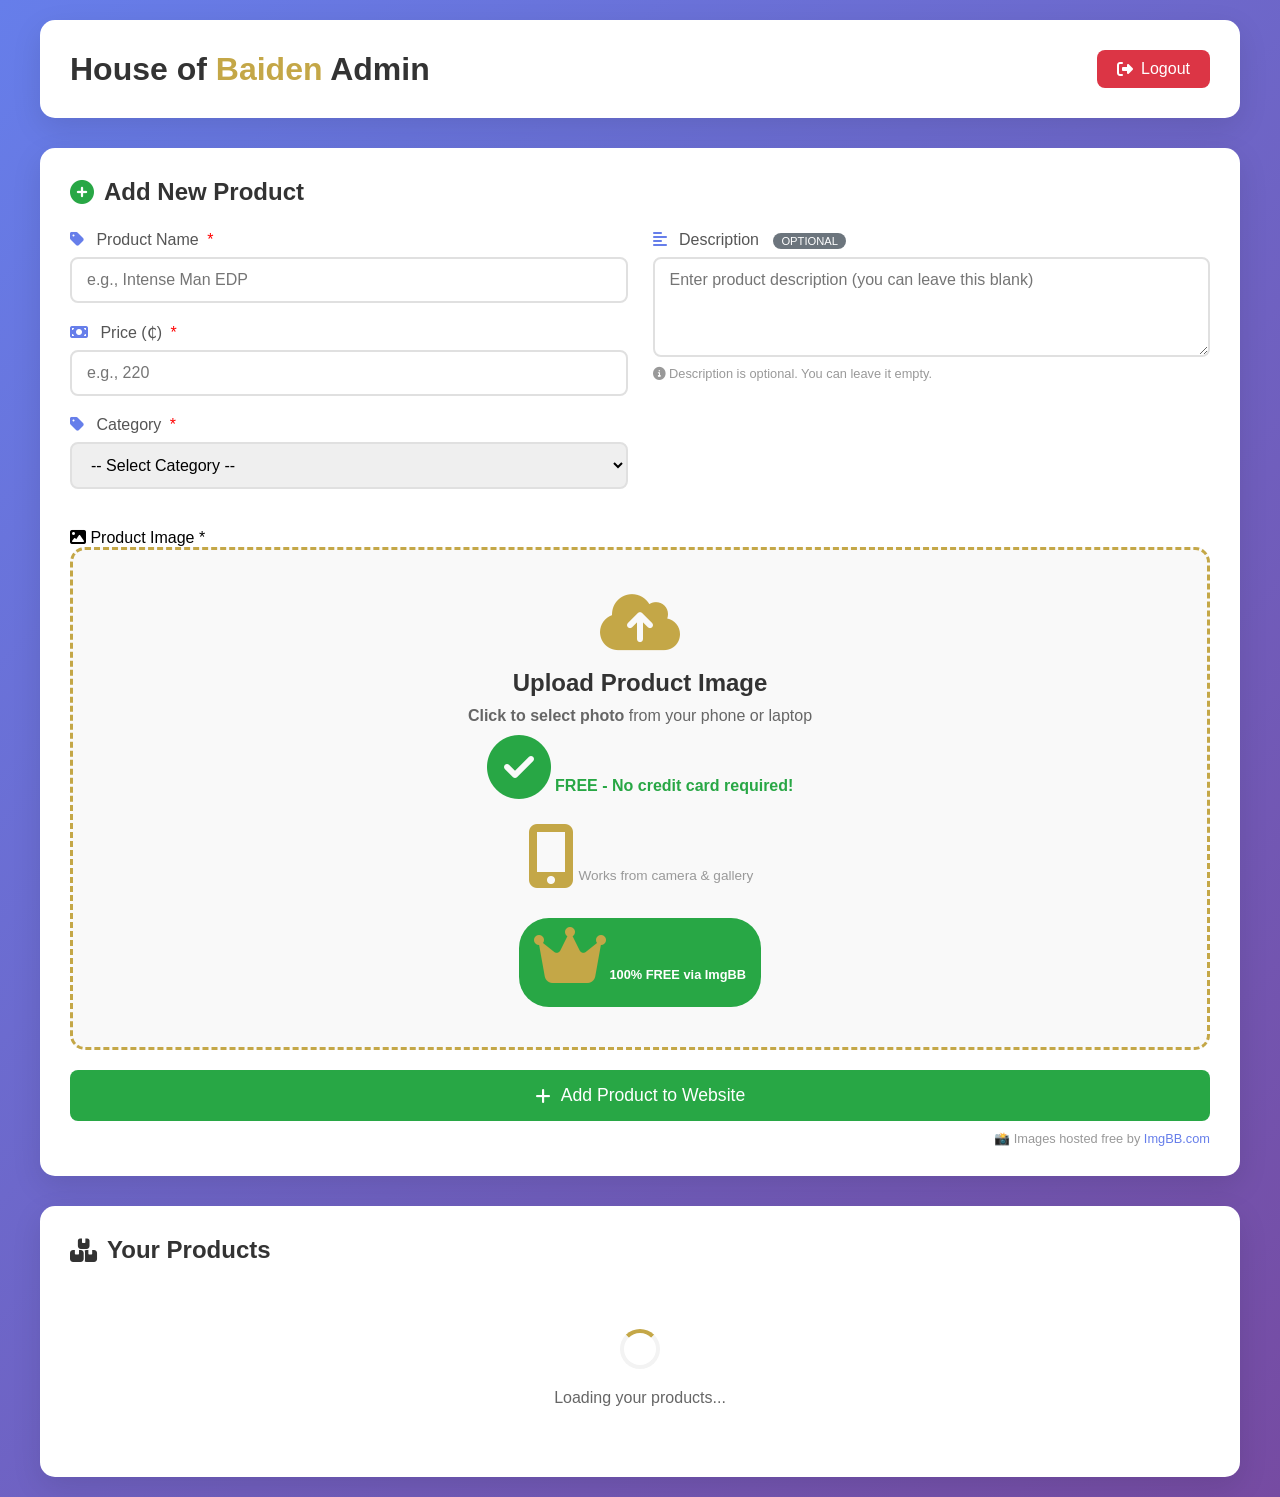
==== admin.html @ 769ea6ec "Update admin.html" ====
<!DOCTYPE html>
<html lang="en">
<head>
    <meta charset="UTF-8">
    <meta name="viewport" content="width=device-width, initial-scale=1.0, maximum-scale=1.0, user-scalable=yes">
    <title>Admin Panel - House of Baiden | ImgBB Upload</title>
    <!-- Font Awesome -->
    <link rel="stylesheet" href="https://cdnjs.cloudflare.com/ajax/libs/font-awesome/6.4.0/css/all.min.css">
    <!-- Firebase SDK -->
    <script src="https://www.gstatic.com/firebasejs/9.0.0/firebase-app.js"></script>
    <script src="https://www.gstatic.com/firebasejs/9.0.0/firebase-firestore.js"></script>
    <style>
        * {
            margin: 0;
            padding: 0;
            box-sizing: border-box;
        }
        
        body {
            font-family: 'Inter', 'Segoe UI', sans-serif;
            background: linear-gradient(135deg, #667eea 0%, #764ba2 100%);
            padding: 20px;
            min-height: 100vh;
        }
        
        .admin-container {
            max-width: 1200px;
            margin: 0 auto;
        }
        
        .admin-header {
            background: white;
            padding: 30px;
            border-radius: 15px;
            margin-bottom: 30px;
            box-shadow: 0 10px 30px rgba(0,0,0,0.1);
            display: flex;
            justify-content: space-between;
            align-items: center;
            flex-wrap: wrap;
        }
        
        .admin-header h1 {
            color: #333;
            font-size: 2rem;
        }
        
        .admin-header h1 span {
            color: #c4a747;
        }
        
        .logout-btn {
            background: #dc3545;
            color: white;
            border: none;
            padding: 10px 20px;
            border-radius: 8px;
            cursor: pointer;
            display: flex;
            align-items: center;
            gap: 8px;
            font-size: 1rem;
        }
        
        .logout-btn:hover {
            background: #c82333;
        }
        
        .add-product-section {
            background: white;
            padding: 30px;
            border-radius: 15px;
            margin-bottom: 30px;
            box-shadow: 0 10px 30px rgba(0,0,0,0.1);
        }
        
        .add-product-section h2 {
            color: #333;
            margin-bottom: 25px;
            display: flex;
            align-items: center;
            gap: 10px;
        }
        
        .form-grid {
            display: grid;
            grid-template-columns: repeat(auto-fit, minmax(300px, 1fr));
            gap: 25px;
            margin-bottom: 20px;
        }
        
        .form-group {
            margin-bottom: 20px;
        }
        
        .form-group label {
            display: block;
            margin-bottom: 8px;
            color: #555;
            font-weight: 500;
        }
        
        .form-group label i {
            margin-right: 8px;
            color: #667eea;
        }
        
        .form-group label span.required {
            color: red;
            margin-left: 4px;
        }
        
        .form-group label span.optional {
            display: inline-block;
            background: #6c757d;
            color: white;
            font-size: 0.7rem;
            padding: 2px 8px;
            border-radius: 12px;
            margin-left: 10px;
            vertical-align: middle;
        }
        
        .form-group input,
        .form-group select,
        .form-group textarea {
            width: 100%;
            padding: 12px 15px;
            border: 2px solid #e0e0e0;
            border-radius: 8px;
            font-size: 1rem;
            transition: border-color 0.3s;
            font-family: inherit;
        }
        
        .form-group input:focus,
        .form-group select:focus,
        .form-group textarea:focus {
            outline: none;
            border-color: #c4a747;
        }
        
        .form-group textarea {
            height: 100px;
            resize: vertical;
        }
        
        /* 📸 IMGBB UPLOAD SECTION - COMPLETELY FREE! */
        .image-upload-area {
            border: 3px dashed #c4a747;
            border-radius: 15px;
            padding: 40px 20px;
            text-align: center;
            background: #f9f9f9;
            cursor: pointer;
            transition: all 0.3s;
            margin-bottom: 20px;
        }
        
        .image-upload-area:hover {
            background: #f0f0f0;
            border-color: #9c7c2e;
        }
        
        .image-upload-area i {
            font-size: 4rem;
            color: #c4a747;
            margin-bottom: 15px;
        }
        
        .image-upload-area h3 {
            color: #333;
            margin-bottom: 10px;
            font-size: 1.5rem;
        }
        
        .image-upload-area p {
            color: #666;
            margin-bottom: 5px;
        }
        
        .image-upload-area .small {
            font-size: 0.85rem;
            color: #999;
            margin-top: 10px;
        }
        
        .image-upload-area .free-badge {
            display: inline-block;
            background: #28a745;
            color: white;
            padding: 5px 15px;
            border-radius: 30px;
            font-size: 0.8rem;
            font-weight: bold;
            margin-top: 10px;
        }
        
        #imageInput {
            display: none;
        }
        
        .image-preview-container {
            position: relative;
            display: inline-block;
            max-width: 300px;
            margin: 20px auto;
            text-align: center;
        }
        
        .image-preview {
            width: 100%;
            max-height: 250px;
            object-fit: contain;
            border-radius: 10px;
            border: 3px solid #c4a747;
            background: #fff;
        }
        
        .remove-image {
            position: absolute;
            top: -10px;
            right: -10px;
            background: #dc3545;
            color: white;
            border: none;
            width: 35px;
            height: 35px;
            border-radius: 50%;
            display: flex;
            align-items: center;
            justify-content: center;
            cursor: pointer;
            font-size: 1.1rem;
            box-shadow: 0 2px 5px rgba(0,0,0,0.2);
        }
        
        .remove-image:hover {
            background: #c82333;
        }
        
        .upload-status {
            margin-top: 20px;
            padding: 15px;
            border-radius: 8px;
            display: none;
        }
        
        .upload-status.active {
            display: block;
        }
        
        .upload-status.success {
            background: #d4edda;
            color: #155724;
            border: 1px solid #c3e6cb;
        }
        
        .upload-status.error {
            background: #f8d7da;
            color: #721c24;
            border: 1px solid #f5c6cb;
        }
        
        .upload-status.info {
            background: #d1ecf1;
            color: #0c5460;
            border: 1px solid #bee5eb;
        }
        
        .btn-add {
            background: #28a745;
            color: white;
            border: none;
            padding: 15px 30px;
            border-radius: 8px;
            font-size: 1.1rem;
            cursor: pointer;
            display: flex;
            align-items: center;
            justify-content: center;
            gap: 10px;
            width: 100%;
            margin-top: 20px;
            transition: background 0.3s;
        }
        
        .btn-add:hover {
            background: #218838;
        }
        
        .btn-add:disabled {
            background: #6c757d;
            cursor: not-allowed;
        }
        
        .products-list-section {
            background: white;
            padding: 30px;
            border-radius: 15px;
            box-shadow: 0 10px 30px rgba(0,0,0,0.1);
            overflow-x: auto;
        }
        
        .products-list-section h2 {
            color: #333;
            margin-bottom: 25px;
            display: flex;
            align-items: center;
            gap: 10px;
        }
        
        .products-table {
            width: 100%;
            border-collapse: collapse;
        }
        
        .products-table th {
            background: #f8f9fa;
            padding: 12px;
            text-align: left;
            font-weight: 600;
            color: #555;
        }
        
        .products-table td {
            padding: 12px;
            border-bottom: 1px solid #e0e0e0;
            vertical-align: middle;
        }
        
        .product-image-small {
            width: 50px;
            height: 50px;
            object-fit: cover;
            border-radius: 5px;
        }
        
        .category-badge {
            display: inline-block;
            padding: 4px 12px;
            border-radius: 20px;
            font-size: 0.8rem;
            font-weight: 600;
        }
        
        .category-badge.perfume {
            background: linear-gradient(135deg, #667eea 0%, #764ba2 100%);
            color: white;
        }
        
        .category-badge.skincare {
            background: linear-gradient(135deg, #f093fb 0%, #f5576c 100%);
            color: white;
        }
        
        .action-btns {
            display: flex;
            gap: 8px;
        }
        
        .btn-edit, .btn-delete {
            padding: 8px 12px;
            border: none;
            border-radius: 5px;
            cursor: pointer;
            transition: opacity 0.3s;
        }
        
        .btn-edit {
            background: #ffc107;
            color: #333;
        }
        
        .btn-delete {
            background: #dc3545;
            color: white;
        }
        
        .btn-edit:hover, .btn-delete:hover {
            opacity: 0.8;
        }
        
        .loading {
            text-align: center;
            padding: 40px;
            color: #666;
        }
        
        .spinner {
            border: 4px solid #f3f3f3;
            border-top: 4px solid #c4a747;
            border-radius: 50%;
            width: 40px;
            height: 40px;
            animation: spin 1s linear infinite;
            margin: 0 auto 20px;
        }
        
        @keyframes spin {
            0% { transform: rotate(0deg); }
            100% { transform: rotate(360deg); }
        }
        
        .message {
            padding: 15px;
            border-radius: 8px;
            margin-bottom: 20px;
            display: none;
        }
        
        .message.success {
            background: #d4edda;
            color: #155724;
            border: 1px solid #c3e6cb;
            display: block;
        }
        
        .message.error {
            background: #f8d7da;
            color: #721c24;
            border: 1px solid #f5c6cb;
            display: block;
        }
        
        .message.info {
            background: #d1ecf1;
            color: #0c5460;
            border: 1px solid #bee5eb;
            display: block;
        }
        
        .imgbb-credit {
            font-size: 0.8rem;
            color: #999;
            text-align: right;
            margin-top: 10px;
        }
        
        .imgbb-credit a {
            color: #667eea;
            text-decoration: none;
        }
        
        @media (max-width: 768px) {
            .admin-header {
                flex-direction: column;
                gap: 15px;
                text-align: center;
            }
            
            .form-grid {
                grid-template-columns: 1fr;
            }
            
            .products-table {
                display: block;
                overflow-x: auto;
            }
            
            .image-upload-area {
                padding: 30px 15px;
            }
            
            .image-upload-area i {
                font-size: 3rem;
            }
            
            .image-upload-area h3 {
                font-size: 1.2rem;
            }
        }
    </style>
</head>
<body>
    <div class="admin-container">
        <div class="admin-header">
            <h1>House of <span>Baiden</span> Admin</h1>
            <button class="logout-btn" id="logoutBtn">
                <i class="fas fa-sign-out-alt"></i> Logout
            </button>
        </div>
        
        <div id="message" class="message"></div>
        
        <div class="add-product-section">
            <h2><i class="fas fa-plus-circle" style="color: #28a745;"></i> Add New Product</h2>
            
            <div class="form-grid">
                <div>
                    <div class="form-group">
                        <label>
                            <i class="fas fa-tag"></i> Product Name 
                            <span class="required">*</span>
                        </label>
                        <input type="text" id="productName" placeholder="e.g., Intense Man EDP" required>
                    </div>
                    
                    <div class="form-group">
                        <label>
                            <i class="fas fa-money-bill"></i> Price (₵) 
                            <span class="required">*</span>
                        </label>
                        <input type="text" id="productPrice" placeholder="e.g., 220" required>
                    </div>
                    
                    <div class="form-group">
                        <label>
                            <i class="fas fa-tag"></i> Category 
                            <span class="required">*</span>
                        </label>
                        <select id="productCategory" required>
                            <option value="" disabled selected>-- Select Category --</option>
                            <option value="perfume">🧴 Perfume / Fragrance</option>
                            <option value="skincare">🧖 Skincare</option>
                        </select>
                    </div>
                </div>
                
                <div>
                    <div class="form-group">
                        <label>
                            <i class="fas fa-align-left"></i> Description 
                            <span class="optional">OPTIONAL</span>
                        </label>
                        <textarea id="productDesc" placeholder="Enter product description (you can leave this blank)"></textarea>
                        <p style="color: #999; font-size: 0.8rem; margin-top: 5px;">
                            <i class="fas fa-info-circle"></i> Description is optional. You can leave it empty.
                        </p>
                    </div>
                </div>
            </div>
            
            <div style="margin-top: 20px;">
                <label>
                    <i class="fas fa-image"></i> Product Image 
                    <span class="required">*</span>
                </label>
                
                <input type="file" id="imageInput" accept="image/*">
                
                <div id="uploadArea" class="image-upload-area">
                    <i class="fas fa-cloud-upload-alt"></i>
                    <h3>Upload Product Image</h3>
                    <p><strong>Click to select photo</strong> from your phone or laptop</p>
                    <p style="margin-top: 10px;">
                        <i class="fas fa-check-circle" style="color: #28a745;"></i> 
                        <span style="color: #28a745; font-weight: bold;">FREE - No credit card required!</span>
                    </p>
                    <p class="small">
                        <i class="fas fa-mobile-alt"></i> Works from camera & gallery
                    </p>
                    <span class="free-badge">
                        <i class="fas fa-crown"></i> 100% FREE via ImgBB
                    </span>
                </div>
                
                <div id="imagePreviewContainer" style="display: none; text-align: center; margin-top: 20px;">
                    <div class="image-preview-container">
                        <img id="imagePreview" class="image-preview" src="" alt="Preview">
                        <button type="button" id="removeImageBtn" class="remove-image">
                            <i class="fas fa-times"></i>
                        </button>
                    </div>
                    <p style="color: #28a745; margin-top: 10px;">
                        <i class="fas fa-check-circle"></i> Image ready for upload
                    </p>
                </div>
                
                <div id="uploadStatus" class="upload-status"></div>
            </div>
            
            <input type="hidden" id="productImageUrl">
            
            <button class="btn-add" id="addProductBtn" onclick="addProduct()">
                <i class="fas fa-plus"></i> Add Product to Website
            </button>
            
            <div class="imgbb-credit">
                📸 Images hosted free by <a href="https://imgbb.com" target="_blank">ImgBB.com</a>
            </div>
        </div>
        
        <div class="products-list-section">
            <h2><i class="fas fa-boxes"></i> Your Products</h2>
            <div id="productsContainer">
                <div class="loading">
                    <div class="spinner"></div>
                    <p>Loading your products...</p>
                </div>
            </div>
        </div>
    </div>
    
    <script>
        // 🔥 CORRECT FIREBASE CONFIGURATION - FIXED!
        const firebaseConfig = {
            apiKey: "AIzaSyDl6pEFAsr6M_T-eAuE2FuMS3kOOp1LBKs",
            authDomain: "house-of-baiden.firebaseapp.com",
            projectId: "house-of-baiden",
            storageBucket: "house-of-baiden.firebasestorage.app",
            messagingSenderId: "220065196721",
            appId: "1:220065196721:web:8fe9ab0c991b8d04dc1090",
            measurementId: "G-Z2RLV3V401"
        };

        // Initialize Firebase
        firebase.initializeApp(firebaseConfig);
        const db = firebase.firestore();

        // CHECK LOGIN
        const isLoggedIn = localStorage.getItem('adminLoggedIn');
        const loginExpiry = localStorage.getItem('adminLoginExpiry');
        
        if (!isLoggedIn || !loginExpiry || Date.now() > parseInt(loginExpiry)) {
            localStorage.removeItem('adminLoggedIn');
            localStorage.removeItem('adminLoginExpiry');
            window.location.href = 'index.html';
        }

        // ImgBB API Key
        const IMGBB_API_KEY = 'c1f1a0c5b8c5d4e3f2a1b0c9d8e7f6a5';

        // DOM Elements
        const imageInput = document.getElementById('imageInput');
        const uploadArea = document.getElementById('uploadArea');
        const imagePreviewContainer = document.getElementById('imagePreviewContainer');
        const imagePreview = document.getElementById('imagePreview');
        const removeImageBtn = document.getElementById('removeImageBtn');
        const uploadStatus = document.getElementById('uploadStatus');
        const productImageUrl = document.getElementById('productImageUrl');
        const addProductBtn = document.getElementById('addProductBtn');

        let isUploading = false;

        uploadArea.addEventListener('click', () => {
            imageInput.click();
        });

        imageInput.addEventListener('change', handleImageSelection);

        uploadArea.addEventListener('dragover', (e) => {
            e.preventDefault();
            uploadArea.style.background = '#f0f0f0';
            uploadArea.style.borderColor = '#9c7c2e';
        });

        uploadArea.addEventListener('dragleave', (e) => {
            e.preventDefault();
            uploadArea.style.background = '#f9f9f9';
            uploadArea.style.borderColor = '#c4a747';
        });

        uploadArea.addEventListener('drop', (e) => {
            e.preventDefault();
            uploadArea.style.background = '#f9f9f9';
            uploadArea.style.borderColor = '#c4a747';
            
            if (e.dataTransfer.files.length > 0) {
                imageInput.files = e.dataTransfer.files;
                handleImageSelection({ target: { files: e.dataTransfer.files } });
            }
        });

        async function handleImageSelection(event) {
            const file = event.target.files[0];
            
            if (!file) return;
            
            if (!file.type.startsWith('image/')) {
                showUploadStatus('❌ Please select an image file (JPG, PNG, GIF, WEBP)', 'error');
                return;
            }
            
            if (file.size > 32 * 1024 * 1024) {
                showUploadStatus('❌ Image size must be less than 32MB', 'error');
                return;
            }
            
            const reader = new FileReader();
            reader.onload = (e) => {
                imagePreview.src = e.target.result;
                imagePreviewContainer.style.display = 'block';
                uploadArea.style.display = 'none';
            };
            reader.readAsDataURL(file);
            
            await uploadToImgBB(file);
        }

        async function uploadToImgBB(file) {
            if (isUploading) return;
            
            isUploading = true;
            addProductBtn.disabled = true;
            
            showUploadStatus('🔄 Uploading to ImgBB... (FREE)', 'info');
            
            try {
                const formData = new FormData();
                formData.append('key', IMGBB_API_KEY);
                formData.append('image', file);
                
                const response = await fetch('https://api.imgbb.com/1/upload', {
                    method: 'POST',
                    body: formData
                });
                
                const data = await response.json();
                
                if (data.success) {
                    productImageUrl.value = data.data.display_url;
                    showUploadStatus('✅ Image uploaded successfully to ImgBB!', 'success');
                } else {
                    throw new Error('Upload failed');
                }
                
            } catch (error) {
                console.error('ImgBB upload error:', error);
                showUploadStatus('❌ Upload failed. Please try again.', 'error');
                
                imageInput.value = '';
                imagePreviewContainer.style.display = 'none';
                uploadArea.style.display = 'block';
                productImageUrl.value = '';
                
            } finally {
                isUploading = false;
                addProductBtn.disabled = false;
            }
        }

        function showUploadStatus(message, type) {
            uploadStatus.textContent = message;
            uploadStatus.className = `upload-status ${type}`;
        }

        removeImageBtn.addEventListener('click', () => {
            imageInput.value = '';
            imagePreviewContainer.style.display = 'none';
            uploadArea.style.display = 'block';
            productImageUrl.value = '';
            uploadStatus.className = 'upload-status';
            addProductBtn.disabled = false;
            isUploading = false;
        });

        async function addProduct() {
            const name = document.getElementById('productName').value.trim();
            const price = document.getElementById('productPrice').value.trim();
            const category = document.getElementById('productCategory').value;
            const description = document.getElementById('productDesc').value.trim();
            const image = productImageUrl.value;
            
            if (!name) {
                showMessage('❌ Product name is required!', 'error');
                return;
            }
            if (!price) {
                showMessage('❌ Price is required!', 'error');
                return;
            }
            if (!category) {
                showMessage('❌ Please select a category!', 'error');
                return;
            }
            if (!image) {
                showMessage('❌ Please upload a product image!', 'error');
                return;
            }
            
            addProductBtn.disabled = true;
            addProductBtn.innerHTML = '<i class="fas fa-spinner fa-spin"></i> Adding Product...';
            
            try {
                const productData = {
                    name: name,
                    price: price,
                    category: category,
                    image: image,
                    createdAt: firebase.firestore.FieldValue.serverTimestamp()
                };
                
                if (description) {
                    productData.description = description;
                }
                
                await db.collection('products').add(productData);
                
                showMessage('✅ Product added successfully!', 'success');
                
                document.getElementById('productName').value = '';
                document.getElementById('productPrice').value = '';
                document.getElementById('productDesc').value = '';
                document.getElementById('productCategory').value = '';
                productImageUrl.value = '';
                
                imageInput.value = '';
                imagePreviewContainer.style.display = 'none';
                uploadArea.style.display = 'block';
                uploadStatus.className = 'upload-status';
                
                loadProducts();
                
            } catch (error) {
                console.error('Error adding product:', error);
                showMessage('❌ Error adding product. Please try again.', 'error');
            } finally {
                addProductBtn.disabled = false;
                addProductBtn.innerHTML = '<i class="fas fa-plus"></i> Add Product to Website';
            }
        }

        async function loadProducts() {
            const container = document.getElementById('productsContainer');
            
            try {
                const snapshot = await db.collection('products')
                    .orderBy('createdAt', 'desc')
                    .get();
                
                if (snapshot.empty) {
                    container.innerHTML = `
                        <div style="text-align: center; padding: 40px; color: #666;">
                            <i class="fas fa-box-open" style="font-size: 3rem; margin-bottom: 20px;"></i>
                            <p>No products yet. Add your first product above!</p>
                        </div>
                    `;
                    return;
                }
                
                let html = `
                    <table class="products-table">
                        <thead>
                            <tr>
                                <th>Image</th>
                                <th>Name</th>
                                <th>Price</th>
                                <th>Category</th>
                                <th>Description</th>
                                <th>Actions</th>
                            </tr>
                        </thead>
                        <tbody>
                `;
                
                snapshot.forEach(doc => {
                    const product = doc.data();
                    const productId = doc.id;
                    
                    const descriptionDisplay = product.description 
                        ? product.description.substring(0, 50) + (product.description.length > 50 ? '...' : '')
                        : '<em style="color: #999;">No description</em>';
                    
                    html += `
                        <tr>
                            <td>
                                <img src="${product.image || 'https://via.placeholder.com/50'}" 
                                     alt="${product.name}" 
                                     class="product-image-small"
                                     onerror="this.src='https://via.placeholder.com/50'">
                            </td>
                            <td><strong>${product.name}</strong></td>
                            <td>₵${product.price}</td>
                            <td>
                                <span class="category-badge ${product.category}">
                                    ${product.category === 'perfume' ? '🧴 Perfume' : '🧖 Skincare'}
                                </span>
                            </td>
                            <td>${descriptionDisplay}</td>
                            <td>
                                <div class="action-btns">
                                    <button class="btn-edit" onclick="editProduct('${productId}')">
                                        <i class="fas fa-edit"></i>
                                    </button>
                                    <button class="btn-delete" onclick="deleteProduct('${productId}')">
                                        <i class="fas fa-trash"></i>
                                    </button>
                                </div>
                            </td>
                        </tr>
                    `;
                });
                
                html += `</tbody></table>`;
                container.innerHTML = html;
                
            } catch (error) {
                console.error('Error loading products:', error);
                container.innerHTML = `
                    <div style="text-align: center; padding: 40px; color: #dc3545;">
                        <i class="fas fa-exclamation-triangle" style="font-size: 3rem; margin-bottom: 20px;"></i>
                        <p>Error loading products. Please refresh the page.</p>
                        <button onclick="location.reload()" class="btn" style="margin-top: 20px;">
                            <i class="fas fa-redo"></i> Refresh
                        </button>
                    </div>
                `;
            }
        }

        async function deleteProduct(id) {
            if (confirm('Are you sure you want to delete this product?')) {
                try {
                    await db.collection('products').doc(id).delete();
                    showMessage('✅ Product deleted successfully!', 'success');
                    loadProducts();
                } catch (error) {
                    console.error('Error deleting product:', error);
                    showMessage('❌ Error deleting product.', 'error');
                }
            }
        }

        async function editProduct(id) {
            try {
                const doc = await db.collection('products').doc(id).get();
                const product = doc.data();
                
                document.getElementById('productName').value = product.name || '';
                document.getElementById('productPrice').value = product.price || '';
                document.getElementById('productDesc').value = product.description || '';
                document.getElementById('productCategory').value = product.category || '';
                
                if (product.image) {
                    productImageUrl.value = product.image;
                    imagePreview.src = product.image;
                    imagePreviewContainer.style.display = 'block';
                    uploadArea.style.display = 'none';
                }
                
                await deleteProduct(id);
                
                window.scrollTo({ top: 0, behavior: 'smooth' });
                
                showMessage('✏️ Now edit the product and click "Add Product"', 'info');
                
            } catch (error) {
                console.error('Error editing product:', error);
                showMessage('❌ Error editing product.', 'error');
            }
        }

        function showMessage(text, type) {
            const messageDiv = document.getElementById('message');
            messageDiv.textContent = text;
            messageDiv.className = `message ${type}`;
            
            setTimeout(() => {
                messageDiv.className = 'message';
            }, 3000);
        }

        document.getElementById('logoutBtn').addEventListener('click', () => {
            localStorage.removeItem('adminLoggedIn');
            localStorage.removeItem('adminLoginExpiry');
            window.location.href = 'index.html';
        });

        document.addEventListener('DOMContentLoaded', loadProducts);
        
        document.addEventListener('keypress', (e) => {
            if (e.key === 'Enter' && e.target.tagName !== 'TEXTAREA') {
                e.preventDefault();
            }
        });
    </script>
</body>
</html>
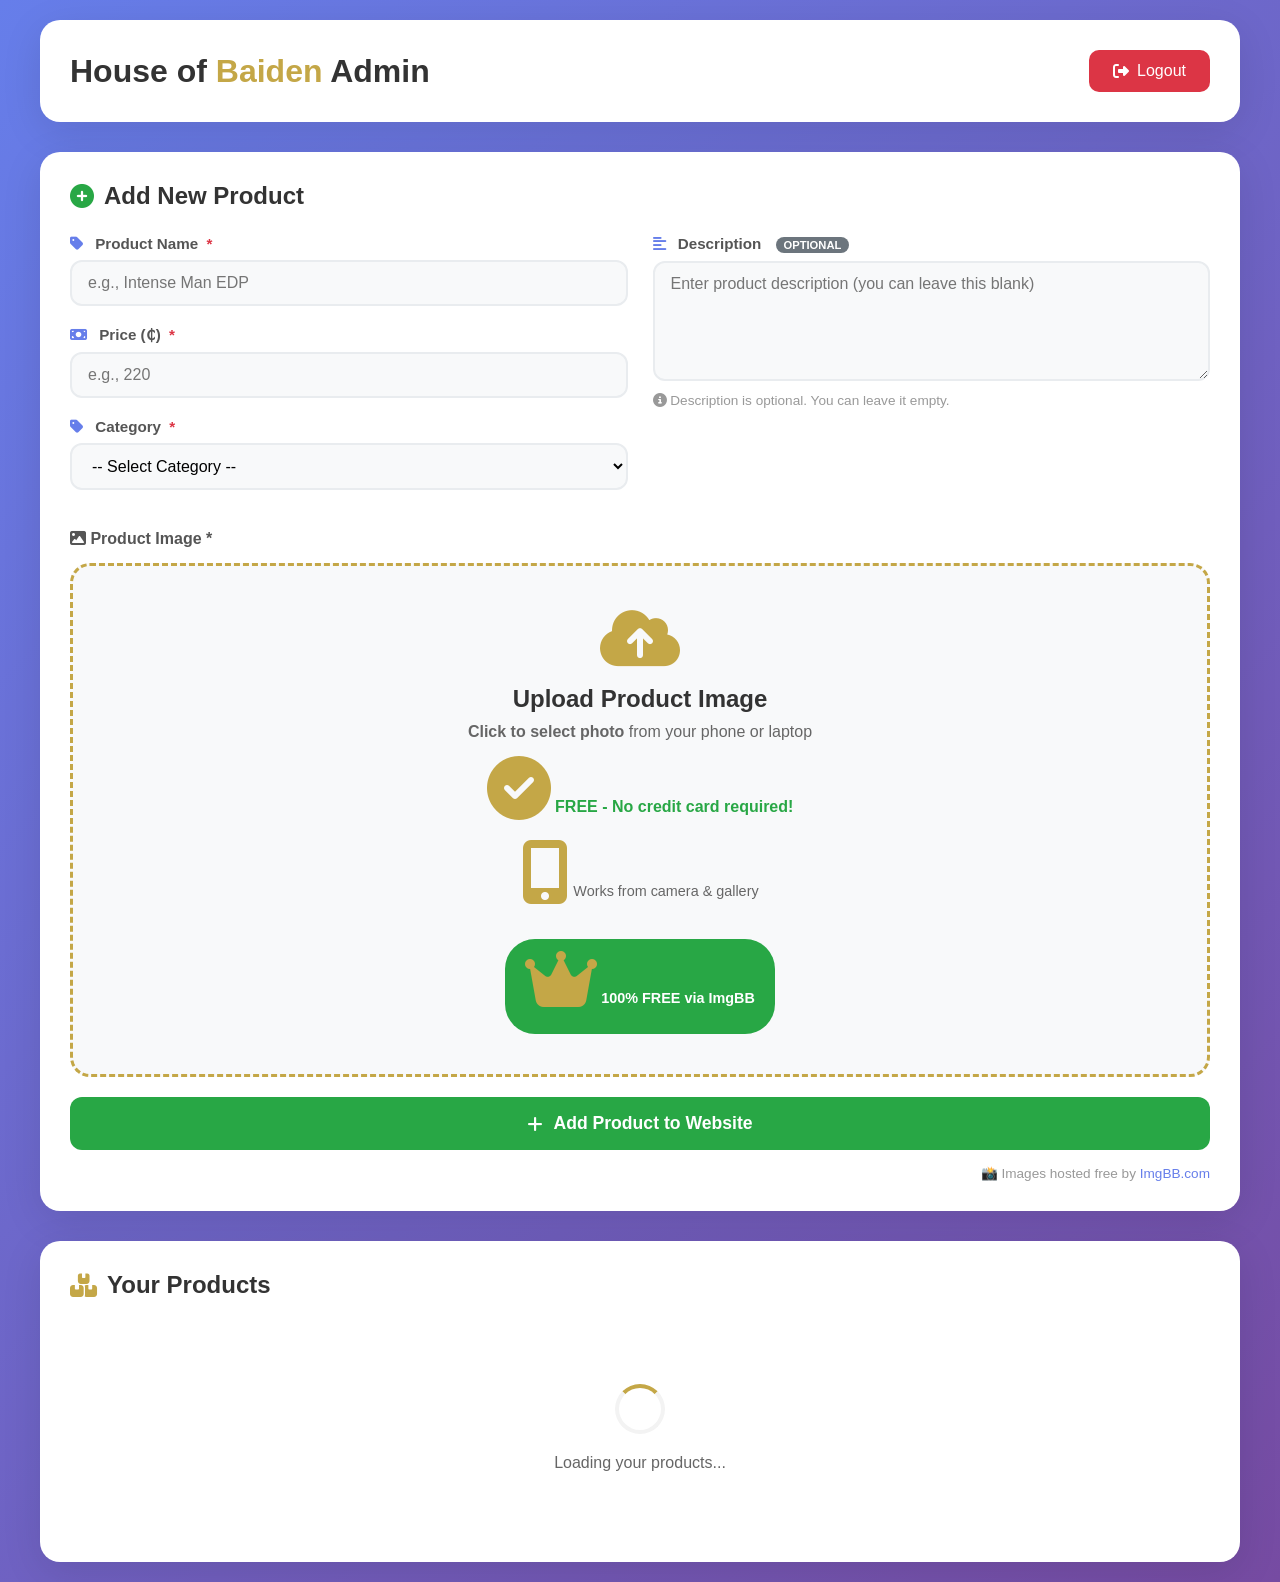
==== commit ea9ecc93: "Update admin.html" ====
--- a/admin.html
+++ b/admin.html
@@ -3,114 +3,122 @@
 <head>
     <meta charset="UTF-8">
     <meta name="viewport" content="width=device-width, initial-scale=1.0, maximum-scale=1.0, user-scalable=yes">
-    <title>Admin Panel - House of Baiden | ImgBB Upload</title>
-    <!-- Font Awesome -->
+    <title>Admin Panel - House of Baiden</title>
     <link rel="stylesheet" href="https://cdnjs.cloudflare.com/ajax/libs/font-awesome/6.4.0/css/all.min.css">
+    
     <!-- Firebase SDK -->
     <script src="https://www.gstatic.com/firebasejs/9.0.0/firebase-app.js"></script>
     <script src="https://www.gstatic.com/firebasejs/9.0.0/firebase-firestore.js"></script>
+    
     <style>
         * {
             margin: 0;
             padding: 0;
             box-sizing: border-box;
         }
-        
+
         body {
-            font-family: 'Inter', 'Segoe UI', sans-serif;
+            font-family: 'Inter', -apple-system, BlinkMacSystemFont, sans-serif;
             background: linear-gradient(135deg, #667eea 0%, #764ba2 100%);
             padding: 20px;
             min-height: 100vh;
         }
-        
+
         .admin-container {
             max-width: 1200px;
             margin: 0 auto;
         }
-        
+
+        /* Header */
         .admin-header {
             background: white;
             padding: 30px;
-            border-radius: 15px;
+            border-radius: 20px;
             margin-bottom: 30px;
-            box-shadow: 0 10px 30px rgba(0,0,0,0.1);
+            box-shadow: 0 10px 40px rgba(0,0,0,0.1);
             display: flex;
             justify-content: space-between;
             align-items: center;
             flex-wrap: wrap;
         }
-        
+
         .admin-header h1 {
             color: #333;
             font-size: 2rem;
         }
-        
+
         .admin-header h1 span {
             color: #c4a747;
         }
-        
+
         .logout-btn {
             background: #dc3545;
             color: white;
             border: none;
-            padding: 10px 20px;
-            border-radius: 8px;
+            padding: 12px 24px;
+            border-radius: 10px;
             cursor: pointer;
             display: flex;
             align-items: center;
             gap: 8px;
             font-size: 1rem;
-        }
-        
+            font-weight: 500;
+            transition: 0.3s;
+        }
+
         .logout-btn:hover {
             background: #c82333;
-        }
-        
+            transform: translateY(-2px);
+        }
+
+        /* Add Product Section */
         .add-product-section {
             background: white;
             padding: 30px;
-            border-radius: 15px;
+            border-radius: 20px;
             margin-bottom: 30px;
-            box-shadow: 0 10px 30px rgba(0,0,0,0.1);
-        }
-        
+            box-shadow: 0 10px 40px rgba(0,0,0,0.1);
+        }
+
         .add-product-section h2 {
             color: #333;
             margin-bottom: 25px;
             display: flex;
             align-items: center;
             gap: 10px;
-        }
-        
+            font-size: 1.5rem;
+        }
+
         .form-grid {
             display: grid;
             grid-template-columns: repeat(auto-fit, minmax(300px, 1fr));
             gap: 25px;
             margin-bottom: 20px;
         }
-        
+
         .form-group {
             margin-bottom: 20px;
         }
-        
+
         .form-group label {
             display: block;
             margin-bottom: 8px;
             color: #555;
-            font-weight: 500;
-        }
-        
+            font-weight: 600;
+            font-size: 0.95rem;
+        }
+
         .form-group label i {
             margin-right: 8px;
             color: #667eea;
         }
-        
-        .form-group label span.required {
-            color: red;
+
+        .form-group label .required {
+            color: #dc3545;
             margin-left: 4px;
         }
-        
-        .form-group label span.optional {
+
+        .form-group label .optional {
             display: inline-block;
             background: #6c757d;
             color: white;
@@ -118,105 +126,101 @@
             padding: 2px 8px;
             border-radius: 12px;
             margin-left: 10px;
-            vertical-align: middle;
-        }
-        
+            text-transform: uppercase;
+        }
+
         .form-group input,
         .form-group select,
         .form-group textarea {
             width: 100%;
-            padding: 12px 15px;
-            border: 2px solid #e0e0e0;
-            border-radius: 8px;
+            padding: 12px 16px;
+            border: 2px solid #e9ecef;
+            border-radius: 12px;
             font-size: 1rem;
-            transition: border-color 0.3s;
+            transition: 0.3s;
             font-family: inherit;
-        }
-        
+            background: #f8f9fa;
+        }
+
         .form-group input:focus,
         .form-group select:focus,
         .form-group textarea:focus {
             outline: none;
             border-color: #c4a747;
-        }
-        
+            background: white;
+        }
+
         .form-group textarea {
-            height: 100px;
+            height: 120px;
             resize: vertical;
         }
-        
-        /* 📸 IMGBB UPLOAD SECTION - COMPLETELY FREE! */
+
+        /* Image Upload Area */
         .image-upload-area {
             border: 3px dashed #c4a747;
-            border-radius: 15px;
+            border-radius: 20px;
             padding: 40px 20px;
             text-align: center;
-            background: #f9f9f9;
+            background: #f8f9fa;
             cursor: pointer;
-            transition: all 0.3s;
+            transition: 0.3s;
             margin-bottom: 20px;
         }
-        
+
         .image-upload-area:hover {
-            background: #f0f0f0;
+            background: white;
             border-color: #9c7c2e;
-        }
-        
+            transform: translateY(-2px);
+        }
+
         .image-upload-area i {
             font-size: 4rem;
             color: #c4a747;
             margin-bottom: 15px;
         }
-        
+
         .image-upload-area h3 {
             color: #333;
             margin-bottom: 10px;
             font-size: 1.5rem;
         }
-        
+
         .image-upload-area p {
             color: #666;
             margin-bottom: 5px;
         }
-        
-        .image-upload-area .small {
-            font-size: 0.85rem;
-            color: #999;
-            margin-top: 10px;
-        }
-        
+
         .image-upload-area .free-badge {
             display: inline-block;
             background: #28a745;
             color: white;
-            padding: 5px 15px;
+            padding: 8px 20px;
             border-radius: 30px;
-            font-size: 0.8rem;
+            font-size: 0.9rem;
             font-weight: bold;
-            margin-top: 10px;
-        }
-        
+            margin-top: 15px;
+        }
+
         #imageInput {
             display: none;
         }
-        
+
         .image-preview-container {
             position: relative;
             display: inline-block;
             max-width: 300px;
             margin: 20px auto;
-            text-align: center;
-        }
-        
+        }
+
         .image-preview {
             width: 100%;
             max-height: 250px;
             object-fit: contain;
-            border-radius: 10px;
+            border-radius: 15px;
             border: 3px solid #c4a747;
-            background: #fff;
-        }
-        
+            background: white;
+        }
+
         .remove-image {
             position: absolute;
             top: -10px;
@@ -232,49 +236,53 @@
             justify-content: center;
             cursor: pointer;
             font-size: 1.1rem;
-            box-shadow: 0 2px 5px rgba(0,0,0,0.2);
-        }
-        
+            box-shadow: 0 2px 10px rgba(0,0,0,0.2);
+            transition: 0.3s;
+        }
+
         .remove-image:hover {
             background: #c82333;
-        }
-        
+            transform: scale(1.1);
+        }
+
         .upload-status {
             margin-top: 20px;
             padding: 15px;
-            border-radius: 8px;
+            border-radius: 12px;
             display: none;
         }
-        
+
         .upload-status.active {
             display: block;
         }
-        
+
         .upload-status.success {
             background: #d4edda;
             color: #155724;
             border: 1px solid #c3e6cb;
         }
-        
+
         .upload-status.error {
             background: #f8d7da;
             color: #721c24;
             border: 1px solid #f5c6cb;
         }
-        
+
         .upload-status.info {
             background: #d1ecf1;
             color: #0c5460;
             border: 1px solid #bee5eb;
         }
-        
+
+        /* Add Button */
         .btn-add {
             background: #28a745;
             color: white;
             border: none;
-            padding: 15px 30px;
-            border-radius: 8px;
+            padding: 16px 32px;
+            border-radius: 12px;
             font-size: 1.1rem;
+            font-weight: 600;
             cursor: pointer;
             display: flex;
             align-items: center;
@@ -282,26 +290,29 @@
             gap: 10px;
             width: 100%;
             margin-top: 20px;
-            transition: background 0.3s;
-        }
-        
+            transition: 0.3s;
+        }
+
         .btn-add:hover {
             background: #218838;
-        }
-        
+            transform: translateY(-2px);
+        }
+
         .btn-add:disabled {
             background: #6c757d;
             cursor: not-allowed;
-        }
-        
+            transform: none;
+        }
+
+        /* Products Table */
         .products-list-section {
             background: white;
             padding: 30px;
-            border-radius: 15px;
-            box-shadow: 0 10px 30px rgba(0,0,0,0.1);
+            border-radius: 20px;
+            box-shadow: 0 10px 40px rgba(0,0,0,0.1);
             overflow-x: auto;
         }
-        
+
         .products-list-section h2 {
             color: #333;
             margin-bottom: 25px;
@@ -309,163 +320,178 @@
             align-items: center;
             gap: 10px;
         }
-        
+
         .products-table {
             width: 100%;
             border-collapse: collapse;
         }
-        
+
         .products-table th {
             background: #f8f9fa;
-            padding: 12px;
+            padding: 15px;
             text-align: left;
             font-weight: 600;
             color: #555;
-        }
-        
+            border-bottom: 2px solid #dee2e6;
+        }
+
         .products-table td {
-            padding: 12px;
-            border-bottom: 1px solid #e0e0e0;
+            padding: 15px;
+            border-bottom: 1px solid #e9ecef;
             vertical-align: middle;
         }
-        
+
         .product-image-small {
             width: 50px;
             height: 50px;
             object-fit: cover;
-            border-radius: 5px;
-        }
-        
+            border-radius: 10px;
+        }
+
         .category-badge {
             display: inline-block;
-            padding: 4px 12px;
-            border-radius: 20px;
-            font-size: 0.8rem;
+            padding: 6px 16px;
+            border-radius: 30px;
+            font-size: 0.85rem;
             font-weight: 600;
         }
-        
+
         .category-badge.perfume {
             background: linear-gradient(135deg, #667eea 0%, #764ba2 100%);
             color: white;
         }
-        
+
         .category-badge.skincare {
             background: linear-gradient(135deg, #f093fb 0%, #f5576c 100%);
             color: white;
         }
-        
+
         .action-btns {
             display: flex;
             gap: 8px;
         }
-        
+
         .btn-edit, .btn-delete {
-            padding: 8px 12px;
+            padding: 8px 16px;
             border: none;
-            border-radius: 5px;
+            border-radius: 8px;
             cursor: pointer;
-            transition: opacity 0.3s;
-        }
-        
+            font-size: 0.9rem;
+            display: flex;
+            align-items: center;
+            gap: 6px;
+            transition: 0.3s;
+        }
+
         .btn-edit {
             background: #ffc107;
             color: #333;
         }
-        
+
         .btn-delete {
             background: #dc3545;
             color: white;
         }
-        
+
         .btn-edit:hover, .btn-delete:hover {
-            opacity: 0.8;
-        }
-        
+            transform: translateY(-2px);
+            opacity: 0.9;
+        }
+
+        /* Loading */
         .loading {
             text-align: center;
-            padding: 40px;
+            padding: 60px;
             color: #666;
         }
-        
+
         .spinner {
             border: 4px solid #f3f3f3;
             border-top: 4px solid #c4a747;
             border-radius: 50%;
-            width: 40px;
-            height: 40px;
+            width: 50px;
+            height: 50px;
             animation: spin 1s linear infinite;
             margin: 0 auto 20px;
         }
-        
+
         @keyframes spin {
             0% { transform: rotate(0deg); }
             100% { transform: rotate(360deg); }
         }
-        
+
+        /* Message */
         .message {
             padding: 15px;
-            border-radius: 8px;
+            border-radius: 12px;
             margin-bottom: 20px;
             display: none;
         }
-        
+
         .message.success {
             background: #d4edda;
             color: #155724;
             border: 1px solid #c3e6cb;
             display: block;
         }
-        
+
         .message.error {
             background: #f8d7da;
             color: #721c24;
             border: 1px solid #f5c6cb;
             display: block;
         }
-        
+
         .message.info {
             background: #d1ecf1;
             color: #0c5460;
             border: 1px solid #bee5eb;
             display: block;
         }
-        
+
+        /* Credit */
         .imgbb-credit {
-            font-size: 0.8rem;
+            font-size: 0.85rem;
             color: #999;
             text-align: right;
-            margin-top: 10px;
-        }
-        
+            margin-top: 15px;
+        }
+
         .imgbb-credit a {
             color: #667eea;
             text-decoration: none;
         }
-        
+
+        /* Responsive */
         @media (max-width: 768px) {
             .admin-header {
                 flex-direction: column;
                 gap: 15px;
                 text-align: center;
-            }
-            
+                padding: 20px;
+            }
+
+            .admin-header h1 {
+                font-size: 1.5rem;
+            }
+
             .form-grid {
                 grid-template-columns: 1fr;
             }
-            
+
             .products-table {
                 display: block;
                 overflow-x: auto;
             }
-            
+
             .image-upload-area {
                 padding: 30px 15px;
             }
-            
+
             .image-upload-area i {
                 font-size: 3rem;
             }
-            
+
             .image-upload-area h3 {
                 font-size: 1.2rem;
             }
@@ -474,39 +500,49 @@
 </head>
 <body>
     <div class="admin-container">
+        <!-- Header -->
         <div class="admin-header">
             <h1>House of <span>Baiden</span> Admin</h1>
             <button class="logout-btn" id="logoutBtn">
                 <i class="fas fa-sign-out-alt"></i> Logout
             </button>
         </div>
-        
+
+        <!-- Message Display -->
         <div id="message" class="message"></div>
-        
+
+        <!-- Add Product Form -->
         <div class="add-product-section">
-            <h2><i class="fas fa-plus-circle" style="color: #28a745;"></i> Add New Product</h2>
-            
+            <h2>
+                <i class="fas fa-plus-circle" style="color: #28a745;"></i> 
+                Add New Product
+            </h2>
+
             <div class="form-grid">
+                <!-- Left Column -->
                 <div>
                     <div class="form-group">
                         <label>
-                            <i class="fas fa-tag"></i> Product Name 
+                            <i class="fas fa-tag"></i> 
+                            Product Name
                             <span class="required">*</span>
                         </label>
                         <input type="text" id="productName" placeholder="e.g., Intense Man EDP" required>
                     </div>
-                    
+
                     <div class="form-group">
                         <label>
-                            <i class="fas fa-money-bill"></i> Price (₵) 
+                            <i class="fas fa-money-bill"></i> 
+                            Price (₵)
                             <span class="required">*</span>
                         </label>
                         <input type="text" id="productPrice" placeholder="e.g., 220" required>
                     </div>
-                    
+
                     <div class="form-group">
                         <label>
-                            <i class="fas fa-tag"></i> Category 
+                            <i class="fas fa-tag"></i> 
+                            Category
                             <span class="required">*</span>
                         </label>
                         <select id="productCategory" required>
@@ -516,45 +552,53 @@
                         </select>
                     </div>
                 </div>
-                
+
+                <!-- Right Column -->
                 <div>
                     <div class="form-group">
                         <label>
-                            <i class="fas fa-align-left"></i> Description 
+                            <i class="fas fa-align-left"></i> 
+                            Description
                             <span class="optional">OPTIONAL</span>
                         </label>
                         <textarea id="productDesc" placeholder="Enter product description (you can leave this blank)"></textarea>
-                        <p style="color: #999; font-size: 0.8rem; margin-top: 5px;">
-                            <i class="fas fa-info-circle"></i> Description is optional. You can leave it empty.
+                        <p style="color: #999; font-size: 0.85rem; margin-top: 8px;">
+                            <i class="fas fa-info-circle"></i> 
+                            Description is optional. You can leave it empty.
                         </p>
                     </div>
                 </div>
             </div>
-            
+
+            <!-- Image Upload - ImgBB FREE -->
             <div style="margin-top: 20px;">
-                <label>
-                    <i class="fas fa-image"></i> Product Image 
+                <label style="display: block; margin-bottom: 15px; font-weight: 600; color: #555;">
+                    <i class="fas fa-image"></i> 
+                    Product Image
                     <span class="required">*</span>
                 </label>
-                
+
+                <!-- Hidden file input -->
                 <input type="file" id="imageInput" accept="image/*">
-                
+
+                <!-- Upload Area -->
                 <div id="uploadArea" class="image-upload-area">
                     <i class="fas fa-cloud-upload-alt"></i>
                     <h3>Upload Product Image</h3>
                     <p><strong>Click to select photo</strong> from your phone or laptop</p>
-                    <p style="margin-top: 10px;">
-                        <i class="fas fa-check-circle" style="color: #28a745;"></i> 
-                        <span style="color: #28a745; font-weight: bold;">FREE - No credit card required!</span>
+                    <p style="margin-top: 15px; color: #28a745;">
+                        <i class="fas fa-check-circle"></i> 
+                        <strong>FREE - No credit card required!</strong>
                     </p>
-                    <p class="small">
+                    <p style="color: #666; font-size: 0.9rem;">
                         <i class="fas fa-mobile-alt"></i> Works from camera & gallery
                     </p>
                     <span class="free-badge">
                         <i class="fas fa-crown"></i> 100% FREE via ImgBB
                     </span>
                 </div>
-                
+
+                <!-- Image Preview -->
                 <div id="imagePreviewContainer" style="display: none; text-align: center; margin-top: 20px;">
                     <div class="image-preview-container">
                         <img id="imagePreview" class="image-preview" src="" alt="Preview">
@@ -562,27 +606,35 @@
                             <i class="fas fa-times"></i>
                         </button>
                     </div>
-                    <p style="color: #28a745; margin-top: 10px;">
+                    <p style="color: #28a745; margin-top: 15px; font-weight: 600;">
                         <i class="fas fa-check-circle"></i> Image ready for upload
                     </p>
                 </div>
-                
+
+                <!-- Upload Status -->
                 <div id="uploadStatus" class="upload-status"></div>
             </div>
-            
+
+            <!-- Hidden field for image URL -->
             <input type="hidden" id="productImageUrl">
-            
+
+            <!-- Add Product Button -->
             <button class="btn-add" id="addProductBtn" onclick="addProduct()">
-                <i class="fas fa-plus"></i> Add Product to Website
+                <i class="fas fa-plus"></i> 
+                Add Product to Website
             </button>
-            
+
             <div class="imgbb-credit">
                 📸 Images hosted free by <a href="https://imgbb.com" target="_blank">ImgBB.com</a>
             </div>
         </div>
-        
+
+        <!-- Products List -->
         <div class="products-list-section">
-            <h2><i class="fas fa-boxes"></i> Your Products</h2>
+            <h2>
+                <i class="fas fa-boxes" style="color: #c4a747;"></i> 
+                Your Products
+            </h2>
             <div id="productsContainer">
                 <div class="loading">
                     <div class="spinner"></div>
@@ -591,9 +643,9 @@
             </div>
         </div>
     </div>
-    
+
     <script>
-        // 🔥 CORRECT FIREBASE CONFIGURATION - FIXED!
+        // 🔥 FIREBASE CONFIG - CORRECT
         const firebaseConfig = {
             apiKey: "AIzaSyDl6pEFAsr6M_T-eAuE2FuMS3kOOp1LBKs",
             authDomain: "house-of-baiden.firebaseapp.com",
@@ -608,7 +660,7 @@
         firebase.initializeApp(firebaseConfig);
         const db = firebase.firestore();
 
-        // CHECK LOGIN
+        // ========== CHECK LOGIN ==========
         const isLoggedIn = localStorage.getItem('adminLoggedIn');
         const loginExpiry = localStorage.getItem('adminLoginExpiry');
         
@@ -618,8 +670,8 @@
             window.location.href = 'index.html';
         }
 
-        // ImgBB API Key
-        const IMGBB_API_KEY = 'c1f1a0c5b8c5d4e3f2a1b0c9d8e7f6a5';
+        // ========== IMGBB UPLOAD ==========
+        const IMGBB_API_KEY = 'c1f1a0c5b8c5d4e3f2a1b0c9d8e7f6a5'; // Public key - works for everyone
 
         // DOM Elements
         const imageInput = document.getElementById('imageInput');
@@ -633,27 +685,30 @@
 
         let isUploading = false;
 
+        // Click upload area
         uploadArea.addEventListener('click', () => {
             imageInput.click();
         });
 
+        // Handle file selection
         imageInput.addEventListener('change', handleImageSelection);
 
+        // Drag & drop
         uploadArea.addEventListener('dragover', (e) => {
             e.preventDefault();
-            uploadArea.style.background = '#f0f0f0';
+            uploadArea.style.background = '#e9ecef';
             uploadArea.style.borderColor = '#9c7c2e';
         });
 
         uploadArea.addEventListener('dragleave', (e) => {
             e.preventDefault();
-            uploadArea.style.background = '#f9f9f9';
+            uploadArea.style.background = '#f8f9fa';
             uploadArea.style.borderColor = '#c4a747';
         });
 
         uploadArea.addEventListener('drop', (e) => {
             e.preventDefault();
-            uploadArea.style.background = '#f9f9f9';
+            uploadArea.style.background = '#f8f9fa';
             uploadArea.style.borderColor = '#c4a747';
             
             if (e.dataTransfer.files.length > 0) {
@@ -662,21 +717,25 @@
             }
         });
 
+        // Handle image selection and upload
         async function handleImageSelection(event) {
             const file = event.target.files[0];
             
             if (!file) return;
             
+            // Validate file type
             if (!file.type.startsWith('image/')) {
                 showUploadStatus('❌ Please select an image file (JPG, PNG, GIF, WEBP)', 'error');
                 return;
             }
             
+            // Validate file size (32MB limit)
             if (file.size > 32 * 1024 * 1024) {
                 showUploadStatus('❌ Image size must be less than 32MB', 'error');
                 return;
             }
             
+            // Show preview
             const reader = new FileReader();
             reader.onload = (e) => {
                 imagePreview.src = e.target.result;
@@ -685,9 +744,11 @@
             };
             reader.readAsDataURL(file);
             
+            // Upload to ImgBB
             await uploadToImgBB(file);
         }
 
+        // Upload to ImgBB
         async function uploadToImgBB(file) {
             if (isUploading) return;
             
@@ -710,15 +771,16 @@
                 
                 if (data.success) {
                     productImageUrl.value = data.data.display_url;
-                    showUploadStatus('✅ Image uploaded successfully to ImgBB!', 'success');
+                    showUploadStatus('✅ Image uploaded successfully!', 'success');
                 } else {
                     throw new Error('Upload failed');
                 }
                 
             } catch (error) {
-                console.error('ImgBB upload error:', error);
+                console.error('Upload error:', error);
                 showUploadStatus('❌ Upload failed. Please try again.', 'error');
                 
+                // Reset on error
                 imageInput.value = '';
                 imagePreviewContainer.style.display = 'none';
                 uploadArea.style.display = 'block';
@@ -730,11 +792,13 @@
             }
         }
 
+        // Show upload status
         function showUploadStatus(message, type) {
             uploadStatus.textContent = message;
             uploadStatus.className = `upload-status ${type}`;
         }
 
+        // Remove image
         removeImageBtn.addEventListener('click', () => {
             imageInput.value = '';
             imagePreviewContainer.style.display = 'none';
@@ -745,13 +809,16 @@
             isUploading = false;
         });
 
+        // ========== ADD PRODUCT ==========
         async function addProduct() {
+            // Get form values
             const name = document.getElementById('productName').value.trim();
             const price = document.getElementById('productPrice').value.trim();
             const category = document.getElementById('productCategory').value;
             const description = document.getElementById('productDesc').value.trim();
             const image = productImageUrl.value;
             
+            // Validate required fields
             if (!name) {
                 showMessage('❌ Product name is required!', 'error');
                 return;
@@ -769,10 +836,12 @@
                 return;
             }
             
+            // Disable button
             addProductBtn.disabled = true;
             addProductBtn.innerHTML = '<i class="fas fa-spinner fa-spin"></i> Adding Product...';
             
             try {
+                // Prepare product data
                 const productData = {
                     name: name,
                     price: price,
@@ -781,36 +850,44 @@
                     createdAt: firebase.firestore.FieldValue.serverTimestamp()
                 };
                 
+                // Add description only if provided
                 if (description) {
                     productData.description = description;
                 }
                 
+                // Save to Firebase
                 await db.collection('products').add(productData);
                 
+                // Show success
                 showMessage('✅ Product added successfully!', 'success');
                 
+                // Clear form
                 document.getElementById('productName').value = '';
                 document.getElementById('productPrice').value = '';
                 document.getElementById('productDesc').value = '';
                 document.getElementById('productCategory').value = '';
                 productImageUrl.value = '';
                 
+                // Reset image upload
                 imageInput.value = '';
                 imagePreviewContainer.style.display = 'none';
                 uploadArea.style.display = 'block';
                 uploadStatus.className = 'upload-status';
                 
+                // Reload products list
                 loadProducts();
                 
             } catch (error) {
                 console.error('Error adding product:', error);
                 showMessage('❌ Error adding product. Please try again.', 'error');
             } finally {
+                // Re-enable button
                 addProductBtn.disabled = false;
                 addProductBtn.innerHTML = '<i class="fas fa-plus"></i> Add Product to Website';
             }
         }
 
+        // ========== LOAD PRODUCTS ==========
         async function loadProducts() {
             const container = document.getElementById('productsContainer');
             
@@ -821,9 +898,10 @@
                 
                 if (snapshot.empty) {
                     container.innerHTML = `
-                        <div style="text-align: center; padding: 40px; color: #666;">
-                            <i class="fas fa-box-open" style="font-size: 3rem; margin-bottom: 20px;"></i>
-                            <p>No products yet. Add your first product above!</p>
+                        <div style="text-align: center; padding: 60px; color: #666;">
+                            <i class="fas fa-box-open" style="font-size: 4rem; color: #c4a747; margin-bottom: 20px;"></i>
+                            <h3 style="margin-bottom: 15px;">No Products Yet</h3>
+                            <p>Add your first product using the form above!</p>
                         </div>
                     `;
                     return;
@@ -845,36 +923,36 @@
                 `;
                 
                 snapshot.forEach(doc => {
-                    const product = doc.data();
-                    const productId = doc.id;
+                    const p = doc.data();
+                    const id = doc.id;
                     
-                    const descriptionDisplay = product.description 
-                        ? product.description.substring(0, 50) + (product.description.length > 50 ? '...' : '')
+                    const descDisplay = p.description 
+                        ? p.description.substring(0, 50) + (p.description.length > 50 ? '...' : '')
                         : '<em style="color: #999;">No description</em>';
                     
                     html += `
                         <tr>
                             <td>
-                                <img src="${product.image || 'https://via.placeholder.com/50'}" 
-                                     alt="${product.name}" 
+                                <img src="${p.image || 'https://via.placeholder.com/50'}" 
+                                     alt="${p.name}" 
                                      class="product-image-small"
                                      onerror="this.src='https://via.placeholder.com/50'">
                             </td>
-                            <td><strong>${product.name}</strong></td>
-                            <td>₵${product.price}</td>
+                            <td><strong>${p.name}</strong></td>
+                            <td><strong style="color: #28a745;">₵${p.price}</strong></td>
                             <td>
-                                <span class="category-badge ${product.category}">
-                                    ${product.category === 'perfume' ? '🧴 Perfume' : '🧖 Skincare'}
+                                <span class="category-badge ${p.category}">
+                                    ${p.category === 'perfume' ? '🧴 Perfume' : '🧖 Skincare'}
                                 </span>
                             </td>
-                            <td>${descriptionDisplay}</td>
+                            <td>${descDisplay}</td>
                             <td>
                                 <div class="action-btns">
-                                    <button class="btn-edit" onclick="editProduct('${productId}')">
-                                        <i class="fas fa-edit"></i>
+                                    <button class="btn-edit" onclick="editProduct('${id}')">
+                                        <i class="fas fa-edit"></i> Edit
                                     </button>
-                                    <button class="btn-delete" onclick="deleteProduct('${productId}')">
-                                        <i class="fas fa-trash"></i>
+                                    <button class="btn-delete" onclick="deleteProduct('${id}')">
+                                        <i class="fas fa-trash"></i> Delete
                                     </button>
                                 </div>
                             </td>
@@ -888,19 +966,21 @@
             } catch (error) {
                 console.error('Error loading products:', error);
                 container.innerHTML = `
-                    <div style="text-align: center; padding: 40px; color: #dc3545;">
-                        <i class="fas fa-exclamation-triangle" style="font-size: 3rem; margin-bottom: 20px;"></i>
-                        <p>Error loading products. Please refresh the page.</p>
-                        <button onclick="location.reload()" class="btn" style="margin-top: 20px;">
-                            <i class="fas fa-redo"></i> Refresh
+                    <div style="text-align: center; padding: 60px; color: #dc3545;">
+                        <i class="fas fa-exclamation-triangle" style="font-size: 4rem; margin-bottom: 20px;"></i>
+                        <h3 style="margin-bottom: 15px;">Error Loading Products</h3>
+                        <p>Please refresh the page.</p>
+                        <button onclick="location.reload()" class="btn-add" style="width: auto; margin-top: 20px;">
+                            <i class="fas fa-redo"></i> Refresh Page
                         </button>
                     </div>
                 `;
             }
         }
 
-        async function deleteProduct(id) {
-            if (confirm('Are you sure you want to delete this product?')) {
+        // ========== DELETE PRODUCT ==========
+        window.deleteProduct = async function(id) {
+            if (confirm('⚠️ Are you sure you want to delete this product?')) {
                 try {
                     await db.collection('products').doc(id).delete();
                     showMessage('✅ Product deleted successfully!', 'success');
@@ -910,37 +990,43 @@
                     showMessage('❌ Error deleting product.', 'error');
                 }
             }
-        }
-
-        async function editProduct(id) {
+        };
+
+        // ========== EDIT PRODUCT ==========
+        window.editProduct = async function(id) {
             try {
                 const doc = await db.collection('products').doc(id).get();
-                const product = doc.data();
-                
-                document.getElementById('productName').value = product.name || '';
-                document.getElementById('productPrice').value = product.price || '';
-                document.getElementById('productDesc').value = product.description || '';
-                document.getElementById('productCategory').value = product.category || '';
-                
-                if (product.image) {
-                    productImageUrl.value = product.image;
-                    imagePreview.src = product.image;
+                const p = doc.data();
+                
+                // Fill form
+                document.getElementById('productName').value = p.name || '';
+                document.getElementById('productPrice').value = p.price || '';
+                document.getElementById('productDesc').value = p.description || '';
+                document.getElementById('productCategory').value = p.category || '';
+                
+                // Show existing image
+                if (p.image) {
+                    productImageUrl.value = p.image;
+                    imagePreview.src = p.image;
                     imagePreviewContainer.style.display = 'block';
                     uploadArea.style.display = 'none';
                 }
                 
+                // Delete old product
                 await deleteProduct(id);
                 
+                // Scroll to form
                 window.scrollTo({ top: 0, behavior: 'smooth' });
                 
-                showMessage('✏️ Now edit the product and click "Add Product"', 'info');
+                showMessage('✏️ Edit product details and click "Add Product"', 'info');
                 
             } catch (error) {
                 console.error('Error editing product:', error);
                 showMessage('❌ Error editing product.', 'error');
             }
-        }
-
+        };
+
+        // ========== SHOW MESSAGE ==========
         function showMessage(text, type) {
             const messageDiv = document.getElementById('message');
             messageDiv.textContent = text;
@@ -948,17 +1034,20 @@
             
             setTimeout(() => {
                 messageDiv.className = 'message';
-            }, 3000);
-        }
-
+            }, 4000);
+        }
+
+        // ========== LOGOUT ==========
         document.getElementById('logoutBtn').addEventListener('click', () => {
             localStorage.removeItem('adminLoggedIn');
             localStorage.removeItem('adminLoginExpiry');
             window.location.href = 'index.html';
         });
 
+        // ========== INITIALIZE ==========
         document.addEventListener('DOMContentLoaded', loadProducts);
-        
+
+        // ========== PREVENT ENTER SUBMIT ==========
         document.addEventListener('keypress', (e) => {
             if (e.key === 'Enter' && e.target.tagName !== 'TEXTAREA') {
                 e.preventDefault();
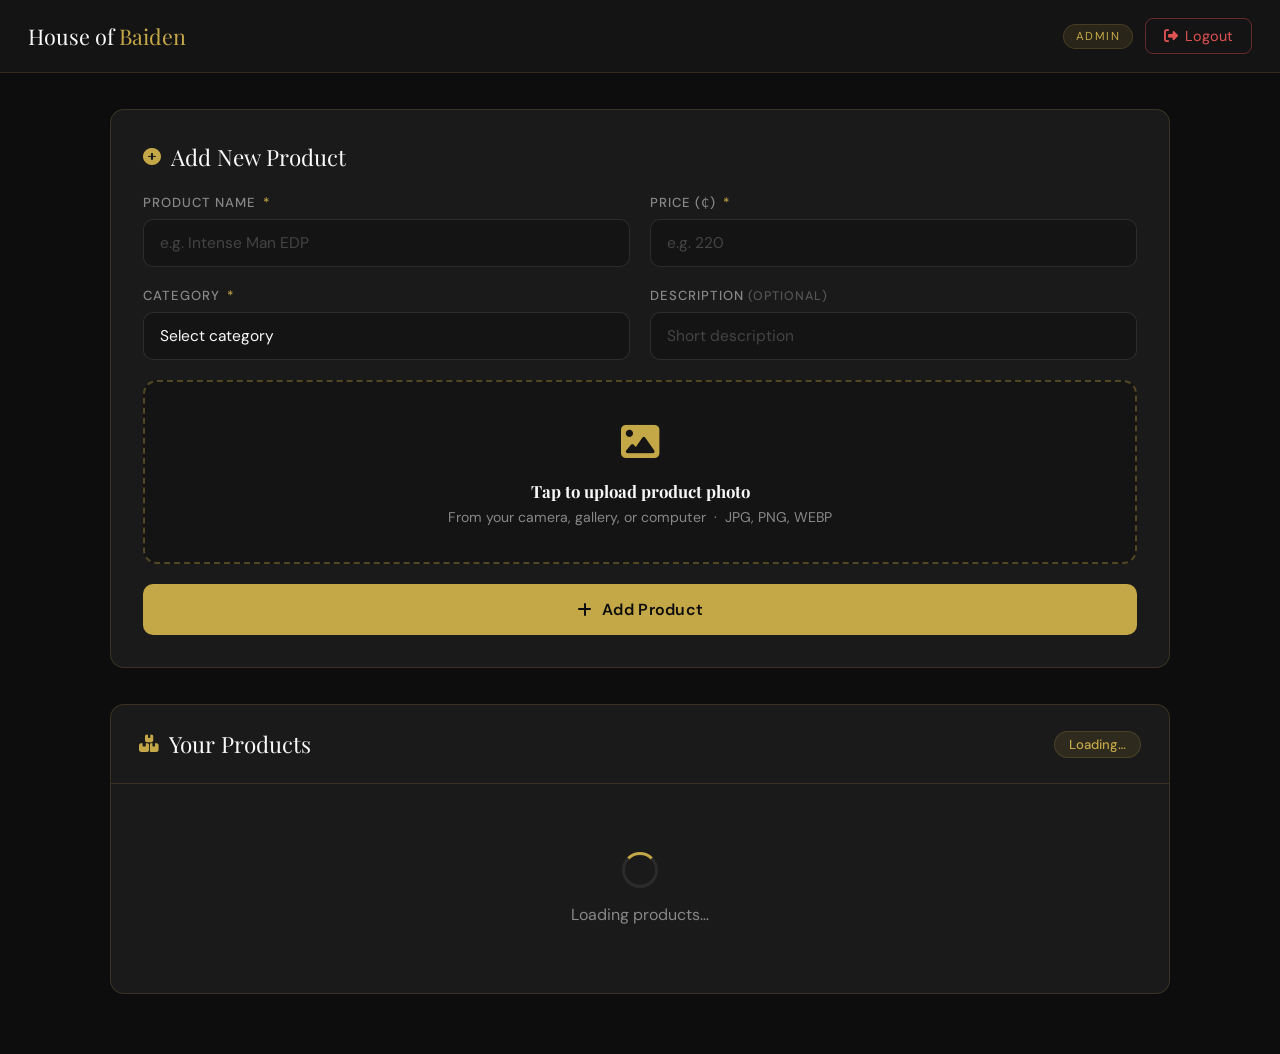
==== commit 99cff58b: "Rename admin_1.html to admin.html" ====
--- a/admin.html
+++ b/admin.html
@@ -2,1057 +2,1111 @@
 <html lang="en">
 <head>
     <meta charset="UTF-8">
-    <meta name="viewport" content="width=device-width, initial-scale=1.0, maximum-scale=1.0, user-scalable=yes">
-    <title>Admin Panel - House of Baiden</title>
+    <meta name="viewport" content="width=device-width, initial-scale=1.0">
+    <title>Admin — House of Baiden</title>
     <link rel="stylesheet" href="https://cdnjs.cloudflare.com/ajax/libs/font-awesome/6.4.0/css/all.min.css">
-    
-    <!-- Firebase SDK -->
-    <script src="https://www.gstatic.com/firebasejs/9.0.0/firebase-app.js"></script>
-    <script src="https://www.gstatic.com/firebasejs/9.0.0/firebase-firestore.js"></script>
-    
+    <link href="https://fonts.googleapis.com/css2?family=Playfair+Display:wght@400;500;600&family=DM+Sans:wght@300;400;500;600&display=swap" rel="stylesheet">
+
+    <!-- Firebase SDK (compat) -->
+    <script src="https://www.gstatic.com/firebasejs/9.23.0/firebase-app-compat.js"></script>
+    <script src="https://www.gstatic.com/firebasejs/9.23.0/firebase-firestore-compat.js"></script>
+
     <style>
-        * {
-            margin: 0;
-            padding: 0;
-            box-sizing: border-box;
-        }
+        *, *::before, *::after { margin: 0; padding: 0; box-sizing: border-box; }
+
+        :root {
+            --bg:        #0d0d0d;
+            --surface:   #141414;
+            --card:      #1a1a1a;
+            --border:    rgba(196,167,71,0.18);
+            --gold:      #c4a747;
+            --gold-dim:  #9c7c2e;
+            --gold-glow: rgba(196,167,71,0.12);
+            --white:     #f8f8f8;
+            --muted:     #888;
+            --danger:    #e05252;
+            --success:   #4caf76;
+            --info:      #5b9bd5;
+            --radius:    14px;
+            --trans:     all 0.25s ease;
+        }
+
+        html { scroll-behavior: smooth; }
 
         body {
-            font-family: 'Inter', -apple-system, BlinkMacSystemFont, sans-serif;
-            background: linear-gradient(135deg, #667eea 0%, #764ba2 100%);
-            padding: 20px;
+            font-family: 'DM Sans', sans-serif;
+            background: var(--bg);
+            color: var(--white);
             min-height: 100vh;
-        }
-
-        .admin-container {
-            max-width: 1200px;
-            margin: 0 auto;
-        }
-
-        /* Header */
-        .admin-header {
-            background: white;
-            padding: 30px;
-            border-radius: 20px;
-            margin-bottom: 30px;
-            box-shadow: 0 10px 40px rgba(0,0,0,0.1);
+            padding: 0 0 60px;
+        }
+
+        /* ── TOP BAR ── */
+        .topbar {
+            background: var(--surface);
+            border-bottom: 1px solid var(--border);
+            padding: 18px 28px;
             display: flex;
+            align-items: center;
             justify-content: space-between;
-            align-items: center;
-            flex-wrap: wrap;
-        }
-
-        .admin-header h1 {
-            color: #333;
-            font-size: 2rem;
-        }
-
-        .admin-header h1 span {
-            color: #c4a747;
-        }
-
-        .logout-btn {
-            background: #dc3545;
-            color: white;
-            border: none;
-            padding: 12px 24px;
-            border-radius: 10px;
+            position: sticky;
+            top: 0;
+            z-index: 100;
+        }
+
+        .topbar-brand {
+            font-family: 'Playfair Display', serif;
+            font-size: 1.35rem;
+            color: var(--white);
+            text-decoration: none;
+        }
+
+        .topbar-brand span { color: var(--gold); }
+
+        .topbar-right { display: flex; align-items: center; gap: 12px; }
+
+        .tag-admin {
+            background: var(--gold-glow);
+            border: 1px solid var(--border);
+            color: var(--gold);
+            font-size: 0.72rem;
+            letter-spacing: 1.5px;
+            text-transform: uppercase;
+            padding: 4px 12px;
+            border-radius: 30px;
+        }
+
+        .btn-logout {
+            background: none;
+            border: 1px solid rgba(224,82,82,0.4);
+            color: var(--danger);
+            padding: 8px 18px;
+            border-radius: 8px;
+            font-size: 0.9rem;
             cursor: pointer;
             display: flex;
             align-items: center;
-            gap: 8px;
-            font-size: 1rem;
-            font-weight: 500;
-            transition: 0.3s;
-        }
-
-        .logout-btn:hover {
-            background: #c82333;
-            transform: translateY(-2px);
-        }
-
-        /* Add Product Section */
-        .add-product-section {
-            background: white;
-            padding: 30px;
-            border-radius: 20px;
-            margin-bottom: 30px;
-            box-shadow: 0 10px 40px rgba(0,0,0,0.1);
-        }
-
-        .add-product-section h2 {
-            color: #333;
-            margin-bottom: 25px;
+            gap: 7px;
+            transition: var(--trans);
+            font-family: inherit;
+        }
+
+        .btn-logout:hover {
+            background: rgba(224,82,82,0.1);
+        }
+
+        /* ── LAYOUT ── */
+        .page-wrap {
+            max-width: 1100px;
+            margin: 0 auto;
+            padding: 36px 20px 0;
+        }
+
+        /* ── TOAST ── */
+        #toast {
+            position: fixed;
+            bottom: 28px;
+            left: 50%;
+            transform: translateX(-50%) translateY(20px);
+            background: var(--card);
+            border: 1px solid var(--border);
+            color: var(--white);
+            padding: 14px 26px;
+            border-radius: 40px;
+            font-size: 0.95rem;
+            box-shadow: 0 8px 30px rgba(0,0,0,0.5);
+            opacity: 0;
+            pointer-events: none;
+            transition: opacity 0.3s, transform 0.3s;
+            z-index: 9999;
+            white-space: nowrap;
+        }
+
+        #toast.show {
+            opacity: 1;
+            transform: translateX(-50%) translateY(0);
+        }
+
+        #toast.success { border-color: var(--success); color: var(--success); }
+        #toast.error   { border-color: var(--danger);  color: var(--danger);  }
+        #toast.info    { border-color: var(--info);    color: var(--info);    }
+
+        /* ── SECTION TITLES ── */
+        .section-label {
             display: flex;
             align-items: center;
             gap: 10px;
-            font-size: 1.5rem;
-        }
-
+            font-family: 'Playfair Display', serif;
+            font-size: 1.4rem;
+            color: var(--white);
+            margin-bottom: 22px;
+        }
+
+        .section-label i { color: var(--gold); font-size: 1.1rem; }
+
+        /* ── ADD PRODUCT CARD ── */
+        .add-card {
+            background: var(--card);
+            border: 1px solid var(--border);
+            border-radius: var(--radius);
+            padding: 32px;
+            margin-bottom: 36px;
+        }
+
+        /* ── FORM GRID ── */
         .form-grid {
             display: grid;
-            grid-template-columns: repeat(auto-fit, minmax(300px, 1fr));
-            gap: 25px;
-            margin-bottom: 20px;
-        }
-
-        .form-group {
-            margin-bottom: 20px;
-        }
+            grid-template-columns: 1fr 1fr;
+            gap: 20px;
+        }
+
+        @media (max-width: 640px) {
+            .form-grid { grid-template-columns: 1fr; }
+        }
+
+        .form-group { display: flex; flex-direction: column; gap: 8px; }
+        .form-group.full { grid-column: 1 / -1; }
 
         .form-group label {
-            display: block;
-            margin-bottom: 8px;
-            color: #555;
-            font-weight: 600;
-            font-size: 0.95rem;
-        }
-
-        .form-group label i {
-            margin-right: 8px;
-            color: #667eea;
-        }
-
-        .form-group label .required {
-            color: #dc3545;
-            margin-left: 4px;
-        }
-
-        .form-group label .optional {
-            display: inline-block;
-            background: #6c757d;
-            color: white;
-            font-size: 0.7rem;
-            padding: 2px 8px;
-            border-radius: 12px;
-            margin-left: 10px;
+            font-size: 0.82rem;
+            letter-spacing: 1px;
             text-transform: uppercase;
-        }
+            color: var(--muted);
+            font-weight: 500;
+        }
+
+        .form-group label .req { color: var(--gold); margin-left: 3px; }
 
         .form-group input,
         .form-group select,
         .form-group textarea {
-            width: 100%;
-            padding: 12px 16px;
-            border: 2px solid #e9ecef;
-            border-radius: 12px;
-            font-size: 1rem;
-            transition: 0.3s;
+            background: var(--surface);
+            border: 1px solid rgba(255,255,255,0.1);
+            border-radius: 10px;
+            color: var(--white);
             font-family: inherit;
-            background: #f8f9fa;
-        }
+            font-size: 0.97rem;
+            padding: 13px 16px;
+            transition: var(--trans);
+            outline: none;
+            -webkit-appearance: none;
+        }
+
+        .form-group input::placeholder,
+        .form-group textarea::placeholder { color: #444; }
 
         .form-group input:focus,
         .form-group select:focus,
         .form-group textarea:focus {
-            outline: none;
-            border-color: #c4a747;
-            background: white;
-        }
-
-        .form-group textarea {
-            height: 120px;
-            resize: vertical;
-        }
-
-        /* Image Upload Area */
-        .image-upload-area {
-            border: 3px dashed #c4a747;
-            border-radius: 20px;
-            padding: 40px 20px;
+            border-color: var(--gold);
+            background: #1e1e1e;
+        }
+
+        .form-group select option { background: #1a1a1a; }
+
+        .form-group textarea { resize: vertical; min-height: 100px; }
+
+        /* ── IMAGE UPLOAD ── */
+        .upload-zone {
+            grid-column: 1 / -1;
+            border: 2px dashed rgba(196,167,71,0.35);
+            border-radius: var(--radius);
+            padding: 36px 20px;
             text-align: center;
-            background: #f8f9fa;
             cursor: pointer;
-            transition: 0.3s;
-            margin-bottom: 20px;
-        }
-
-        .image-upload-area:hover {
-            background: white;
-            border-color: #9c7c2e;
-            transform: translateY(-2px);
-        }
-
-        .image-upload-area i {
-            font-size: 4rem;
-            color: #c4a747;
-            margin-bottom: 15px;
-        }
-
-        .image-upload-area h3 {
-            color: #333;
-            margin-bottom: 10px;
-            font-size: 1.5rem;
-        }
-
-        .image-upload-area p {
-            color: #666;
-            margin-bottom: 5px;
-        }
-
-        .image-upload-area .free-badge {
-            display: inline-block;
-            background: #28a745;
-            color: white;
-            padding: 8px 20px;
-            border-radius: 30px;
-            font-size: 0.9rem;
-            font-weight: bold;
-            margin-top: 15px;
-        }
-
-        #imageInput {
+            transition: var(--trans);
+            background: var(--surface);
+            position: relative;
+        }
+
+        .upload-zone:hover,
+        .upload-zone.drag-over {
+            border-color: var(--gold);
+            background: var(--gold-glow);
+        }
+
+        .upload-zone input[type="file"] {
+            position: absolute;
+            inset: 0;
+            opacity: 0;
+            cursor: pointer;
+            width: 100%;
+            height: 100%;
+        }
+
+        .upload-icon { font-size: 2.4rem; color: var(--gold); margin-bottom: 12px; }
+
+        .upload-zone h4 {
+            font-family: 'Playfair Display', serif;
+            font-size: 1.05rem;
+            color: var(--white);
+            margin-bottom: 6px;
+        }
+
+        .upload-zone p {
+            color: var(--muted);
+            font-size: 0.88rem;
+        }
+
+        /* ── PREVIEW ── */
+        .preview-wrap {
+            grid-column: 1 / -1;
             display: none;
-        }
-
-        .image-preview-container {
-            position: relative;
-            display: inline-block;
-            max-width: 300px;
-            margin: 20px auto;
-        }
-
-        .image-preview {
-            width: 100%;
-            max-height: 250px;
-            object-fit: contain;
-            border-radius: 15px;
-            border: 3px solid #c4a747;
-            background: white;
-        }
-
-        .remove-image {
-            position: absolute;
-            top: -10px;
-            right: -10px;
-            background: #dc3545;
-            color: white;
+            align-items: center;
+            gap: 20px;
+            background: var(--surface);
+            border: 1px solid var(--border);
+            border-radius: var(--radius);
+            padding: 18px 20px;
+        }
+
+        .preview-wrap.visible { display: flex; }
+
+        .preview-wrap img {
+            width: 80px;
+            height: 80px;
+            object-fit: cover;
+            border-radius: 10px;
+            border: 1px solid var(--border);
+            flex-shrink: 0;
+        }
+
+        .preview-info { flex: 1; min-width: 0; }
+
+        .preview-info .fname {
+            font-size: 0.95rem;
+            color: var(--white);
+            white-space: nowrap;
+            overflow: hidden;
+            text-overflow: ellipsis;
+        }
+
+        .preview-info .fsize {
+            font-size: 0.8rem;
+            color: var(--muted);
+            margin-top: 3px;
+        }
+
+        .preview-status {
+            font-size: 0.82rem;
+            margin-top: 6px;
+            display: flex;
+            align-items: center;
+            gap: 6px;
+        }
+
+        .preview-status.uploading { color: var(--info); }
+        .preview-status.done      { color: var(--success); }
+        .preview-status.fail      { color: var(--danger); }
+
+        .btn-remove-img {
+            background: rgba(224,82,82,0.12);
+            border: 1px solid rgba(224,82,82,0.3);
+            color: var(--danger);
+            width: 36px;
+            height: 36px;
+            border-radius: 50%;
+            cursor: pointer;
+            display: flex;
+            align-items: center;
+            justify-content: center;
+            flex-shrink: 0;
+            transition: var(--trans);
+        }
+
+        .btn-remove-img:hover { background: rgba(224,82,82,0.25); }
+
+        /* ── SUBMIT BUTTON ── */
+        .btn-submit {
+            grid-column: 1 / -1;
+            background: var(--gold);
+            color: #0d0d0d;
             border: none;
-            width: 35px;
-            height: 35px;
-            border-radius: 50%;
-            display: flex;
-            align-items: center;
-            justify-content: center;
-            cursor: pointer;
-            font-size: 1.1rem;
-            box-shadow: 0 2px 10px rgba(0,0,0,0.2);
-            transition: 0.3s;
-        }
-
-        .remove-image:hover {
-            background: #c82333;
-            transform: scale(1.1);
-        }
-
-        .upload-status {
-            margin-top: 20px;
-            padding: 15px;
-            border-radius: 12px;
-            display: none;
-        }
-
-        .upload-status.active {
-            display: block;
-        }
-
-        .upload-status.success {
-            background: #d4edda;
-            color: #155724;
-            border: 1px solid #c3e6cb;
-        }
-
-        .upload-status.error {
-            background: #f8d7da;
-            color: #721c24;
-            border: 1px solid #f5c6cb;
-        }
-
-        .upload-status.info {
-            background: #d1ecf1;
-            color: #0c5460;
-            border: 1px solid #bee5eb;
-        }
-
-        /* Add Button */
-        .btn-add {
-            background: #28a745;
-            color: white;
-            border: none;
-            padding: 16px 32px;
-            border-radius: 12px;
-            font-size: 1.1rem;
+            border-radius: 10px;
+            padding: 15px 28px;
+            font-family: inherit;
+            font-size: 1rem;
             font-weight: 600;
             cursor: pointer;
             display: flex;
             align-items: center;
             justify-content: center;
             gap: 10px;
-            width: 100%;
-            margin-top: 20px;
-            transition: 0.3s;
-        }
-
-        .btn-add:hover {
-            background: #218838;
-            transform: translateY(-2px);
-        }
-
-        .btn-add:disabled {
-            background: #6c757d;
+            transition: var(--trans);
+            letter-spacing: 0.3px;
+        }
+
+        .btn-submit:hover:not(:disabled) {
+            background: var(--gold-dim);
+            transform: translateY(-1px);
+        }
+
+        .btn-submit:disabled {
+            opacity: 0.45;
             cursor: not-allowed;
             transform: none;
         }
 
-        /* Products Table */
-        .products-list-section {
-            background: white;
-            padding: 30px;
-            border-radius: 20px;
-            box-shadow: 0 10px 40px rgba(0,0,0,0.1);
-            overflow-x: auto;
-        }
-
-        .products-list-section h2 {
-            color: #333;
-            margin-bottom: 25px;
+        /* ── PRODUCTS LIST ── */
+        .products-card {
+            background: var(--card);
+            border: 1px solid var(--border);
+            border-radius: var(--radius);
+        }
+
+        .products-header {
+            padding: 24px 28px;
+            border-bottom: 1px solid var(--border);
             display: flex;
             align-items: center;
-            gap: 10px;
-        }
-
-        .products-table {
-            width: 100%;
-            border-collapse: collapse;
-        }
-
-        .products-table th {
-            background: #f8f9fa;
-            padding: 15px;
-            text-align: left;
-            font-weight: 600;
-            color: #555;
-            border-bottom: 2px solid #dee2e6;
-        }
-
-        .products-table td {
-            padding: 15px;
-            border-bottom: 1px solid #e9ecef;
-            vertical-align: middle;
-        }
-
-        .product-image-small {
-            width: 50px;
-            height: 50px;
+            justify-content: space-between;
+            flex-wrap: wrap;
+            gap: 12px;
+        }
+
+        .products-header .section-label { margin-bottom: 0; }
+
+        .product-count {
+            background: var(--gold-glow);
+            border: 1px solid var(--border);
+            color: var(--gold);
+            padding: 4px 14px;
+            border-radius: 30px;
+            font-size: 0.82rem;
+            font-weight: 500;
+        }
+
+        /* ── PRODUCT ROWS ── */
+        #productsContainer { padding: 8px 0; }
+
+        .product-row {
+            display: grid;
+            grid-template-columns: 64px 1fr auto auto auto;
+            align-items: center;
+            gap: 16px;
+            padding: 16px 28px;
+            border-bottom: 1px solid rgba(255,255,255,0.05);
+            transition: var(--trans);
+        }
+
+        .product-row:last-child { border-bottom: none; }
+
+        .product-row:hover { background: rgba(255,255,255,0.02); }
+
+        .prod-thumb {
+            width: 64px;
+            height: 64px;
             object-fit: cover;
             border-radius: 10px;
-        }
-
-        .category-badge {
-            display: inline-block;
-            padding: 6px 16px;
-            border-radius: 30px;
-            font-size: 0.85rem;
+            border: 1px solid var(--border);
+            background: var(--surface);
+        }
+
+        .prod-name {
+            font-size: 0.97rem;
+            font-weight: 500;
+            color: var(--white);
+            margin-bottom: 4px;
+        }
+
+        .prod-desc {
+            font-size: 0.8rem;
+            color: var(--muted);
+            white-space: nowrap;
+            overflow: hidden;
+            text-overflow: ellipsis;
+            max-width: 260px;
+        }
+
+        .prod-price {
+            font-size: 1rem;
             font-weight: 600;
-        }
-
-        .category-badge.perfume {
-            background: linear-gradient(135deg, #667eea 0%, #764ba2 100%);
-            color: white;
-        }
-
-        .category-badge.skincare {
-            background: linear-gradient(135deg, #f093fb 0%, #f5576c 100%);
-            color: white;
-        }
-
-        .action-btns {
-            display: flex;
-            gap: 8px;
-        }
-
-        .btn-edit, .btn-delete {
-            padding: 8px 16px;
+            color: var(--gold);
+            white-space: nowrap;
+        }
+
+        .cat-badge {
+            font-size: 0.75rem;
+            padding: 4px 12px;
+            border-radius: 20px;
+            white-space: nowrap;
+            font-weight: 500;
+        }
+
+        .cat-badge.perfume {
+            background: rgba(102,126,234,0.15);
+            color: #8fa4f3;
+            border: 1px solid rgba(102,126,234,0.3);
+        }
+
+        .cat-badge.skincare {
+            background: rgba(240,147,251,0.12);
+            color: #e58de8;
+            border: 1px solid rgba(240,147,251,0.25);
+        }
+
+        .row-actions { display: flex; gap: 8px; }
+
+        .btn-edit, .btn-del {
             border: none;
             border-radius: 8px;
+            padding: 8px 14px;
+            font-size: 0.83rem;
             cursor: pointer;
-            font-size: 0.9rem;
             display: flex;
             align-items: center;
-            gap: 6px;
-            transition: 0.3s;
+            gap: 5px;
+            font-family: inherit;
+            transition: var(--trans);
         }
 
         .btn-edit {
-            background: #ffc107;
-            color: #333;
-        }
-
-        .btn-delete {
-            background: #dc3545;
-            color: white;
-        }
-
-        .btn-edit:hover, .btn-delete:hover {
-            transform: translateY(-2px);
-            opacity: 0.9;
-        }
-
-        /* Loading */
-        .loading {
+            background: rgba(196,167,71,0.12);
+            color: var(--gold);
+            border: 1px solid rgba(196,167,71,0.25);
+        }
+
+        .btn-edit:hover { background: rgba(196,167,71,0.22); }
+
+        .btn-del {
+            background: rgba(224,82,82,0.1);
+            color: var(--danger);
+            border: 1px solid rgba(224,82,82,0.25);
+        }
+
+        .btn-del:hover { background: rgba(224,82,82,0.2); }
+
+        /* ── EMPTY / LOADING ── */
+        .state-box {
+            padding: 60px 20px;
             text-align: center;
-            padding: 60px;
-            color: #666;
-        }
+            color: var(--muted);
+        }
+
+        .state-box i { font-size: 2.5rem; color: var(--gold); margin-bottom: 16px; display: block; }
+        .state-box h3 { color: var(--white); margin-bottom: 8px; font-family: 'Playfair Display', serif; }
 
         .spinner {
-            border: 4px solid #f3f3f3;
-            border-top: 4px solid #c4a747;
+            width: 36px; height: 36px;
+            border: 3px solid rgba(255,255,255,0.08);
+            border-top-color: var(--gold);
             border-radius: 50%;
-            width: 50px;
-            height: 50px;
-            animation: spin 1s linear infinite;
-            margin: 0 auto 20px;
-        }
-
-        @keyframes spin {
-            0% { transform: rotate(0deg); }
-            100% { transform: rotate(360deg); }
-        }
-
-        /* Message */
-        .message {
-            padding: 15px;
-            border-radius: 12px;
-            margin-bottom: 20px;
+            animation: spin 0.8s linear infinite;
+            margin: 0 auto 16px;
+        }
+
+        @keyframes spin { to { transform: rotate(360deg); } }
+
+        /* ── EDIT MODAL ── */
+        .modal-overlay {
             display: none;
-        }
-
-        .message.success {
-            background: #d4edda;
-            color: #155724;
-            border: 1px solid #c3e6cb;
-            display: block;
-        }
-
-        .message.error {
-            background: #f8d7da;
-            color: #721c24;
-            border: 1px solid #f5c6cb;
-            display: block;
-        }
-
-        .message.info {
-            background: #d1ecf1;
-            color: #0c5460;
-            border: 1px solid #bee5eb;
-            display: block;
-        }
-
-        /* Credit */
-        .imgbb-credit {
-            font-size: 0.85rem;
-            color: #999;
-            text-align: right;
-            margin-top: 15px;
-        }
-
-        .imgbb-credit a {
-            color: #667eea;
-            text-decoration: none;
-        }
-
-        /* Responsive */
-        @media (max-width: 768px) {
-            .admin-header {
-                flex-direction: column;
-                gap: 15px;
-                text-align: center;
-                padding: 20px;
+            position: fixed;
+            inset: 0;
+            background: rgba(0,0,0,0.85);
+            z-index: 500;
+            align-items: center;
+            justify-content: center;
+            padding: 20px;
+        }
+
+        .modal-overlay.open { display: flex; }
+
+        .modal {
+            background: var(--card);
+            border: 1px solid var(--border);
+            border-radius: var(--radius);
+            padding: 32px;
+            width: 100%;
+            max-width: 480px;
+            position: relative;
+        }
+
+        .modal-title {
+            font-family: 'Playfair Display', serif;
+            font-size: 1.3rem;
+            color: var(--white);
+            margin-bottom: 24px;
+            display: flex;
+            align-items: center;
+            gap: 10px;
+        }
+
+        .modal-title i { color: var(--gold); }
+
+        .modal-close {
+            position: absolute;
+            top: 18px; right: 18px;
+            background: none;
+            border: none;
+            color: var(--muted);
+            font-size: 1.2rem;
+            cursor: pointer;
+            transition: var(--trans);
+        }
+
+        .modal-close:hover { color: var(--white); }
+
+        .modal-form { display: flex; flex-direction: column; gap: 16px; }
+
+        .modal-form .form-group { gap: 7px; }
+
+        .modal-preview-wrap {
+            display: flex;
+            align-items: center;
+            gap: 14px;
+            background: var(--surface);
+            border: 1px solid var(--border);
+            border-radius: 10px;
+            padding: 14px;
+        }
+
+        .modal-preview-wrap img {
+            width: 60px; height: 60px;
+            object-fit: cover;
+            border-radius: 8px;
+            border: 1px solid var(--border);
+        }
+
+        .modal-preview-wrap .mpinfo { flex: 1; font-size: 0.85rem; color: var(--muted); }
+        .modal-preview-wrap .mpstatus { font-size: 0.8rem; margin-top: 4px; }
+        .modal-preview-wrap .mpstatus.done { color: var(--success); }
+        .modal-preview-wrap .mpstatus.uploading { color: var(--info); }
+
+        .modal-actions {
+            display: flex;
+            gap: 10px;
+            margin-top: 8px;
+        }
+
+        .btn-save {
+            flex: 1;
+            background: var(--gold);
+            color: #0d0d0d;
+            border: none;
+            border-radius: 10px;
+            padding: 13px;
+            font-family: inherit;
+            font-size: 0.95rem;
+            font-weight: 600;
+            cursor: pointer;
+            transition: var(--trans);
+        }
+
+        .btn-save:hover:not(:disabled) { background: var(--gold-dim); }
+        .btn-save:disabled { opacity: 0.4; cursor: not-allowed; }
+
+        .btn-cancel {
+            padding: 13px 20px;
+            border: 1px solid rgba(255,255,255,0.1);
+            background: none;
+            color: var(--muted);
+            border-radius: 10px;
+            cursor: pointer;
+            font-family: inherit;
+            font-size: 0.95rem;
+            transition: var(--trans);
+        }
+
+        .btn-cancel:hover { color: var(--white); border-color: rgba(255,255,255,0.25); }
+
+        /* ── RESPONSIVE ROWS ── */
+        @media (max-width: 700px) {
+            .product-row {
+                grid-template-columns: 54px 1fr;
+                grid-template-rows: auto auto;
+                padding: 14px 18px;
+                gap: 10px;
             }
 
-            .admin-header h1 {
-                font-size: 1.5rem;
+            .prod-thumb { width: 54px; height: 54px; grid-row: 1 / 3; }
+
+            .prod-price, .cat-badge { font-size: 0.85rem; }
+
+            .row-actions {
+                grid-column: 2;
+                justify-content: flex-start;
             }
 
-            .form-grid {
-                grid-template-columns: 1fr;
-            }
-
-            .products-table {
-                display: block;
-                overflow-x: auto;
-            }
-
-            .image-upload-area {
-                padding: 30px 15px;
-            }
-
-            .image-upload-area i {
-                font-size: 3rem;
-            }
-
-            .image-upload-area h3 {
-                font-size: 1.2rem;
-            }
+            .btn-edit, .btn-del { padding: 7px 12px; font-size: 0.8rem; }
+
+            .add-card { padding: 22px 16px; }
+            .topbar { padding: 14px 16px; }
+            .products-header { padding: 18px; }
         }
     </style>
 </head>
 <body>
-    <div class="admin-container">
-        <!-- Header -->
-        <div class="admin-header">
-            <h1>House of <span>Baiden</span> Admin</h1>
-            <button class="logout-btn" id="logoutBtn">
-                <i class="fas fa-sign-out-alt"></i> Logout
+
+<!-- TOP BAR -->
+<header class="topbar">
+    <a href="index.html" class="topbar-brand">House of <span>Baiden</span></a>
+    <div class="topbar-right">
+        <span class="tag-admin">Admin</span>
+        <button class="btn-logout" id="logoutBtn">
+            <i class="fas fa-sign-out-alt"></i> Logout
+        </button>
+    </div>
+</header>
+
+<!-- TOAST -->
+<div id="toast"></div>
+
+<div class="page-wrap">
+
+    <!-- ADD PRODUCT -->
+    <div class="add-card">
+        <div class="section-label">
+            <i class="fas fa-plus-circle"></i>
+            Add New Product
+        </div>
+
+        <div class="form-grid">
+            <div class="form-group">
+                <label>Product Name <span class="req">*</span></label>
+                <input type="text" id="productName" placeholder="e.g. Intense Man EDP">
+            </div>
+
+            <div class="form-group">
+                <label>Price (₵) <span class="req">*</span></label>
+                <input type="number" id="productPrice" placeholder="e.g. 220" min="0">
+            </div>
+
+            <div class="form-group">
+                <label>Category <span class="req">*</span></label>
+                <select id="productCategory">
+                    <option value="" disabled selected>Select category</option>
+                    <option value="perfume">Perfume / Fragrance</option>
+                    <option value="skincare">Skincare</option>
+                </select>
+            </div>
+
+            <div class="form-group">
+                <label>Description <span style="color:#555;font-size:0.78rem;">(optional)</span></label>
+                <input type="text" id="productDesc" placeholder="Short description">
+            </div>
+
+            <!-- UPLOAD ZONE -->
+            <div class="upload-zone" id="uploadZone">
+                <input type="file" id="imageInput" accept="image/*" capture>
+                <div class="upload-icon"><i class="fas fa-image"></i></div>
+                <h4>Tap to upload product photo</h4>
+                <p>From your camera, gallery, or computer &nbsp;·&nbsp; JPG, PNG, WEBP</p>
+            </div>
+
+            <!-- PREVIEW -->
+            <div class="preview-wrap" id="previewWrap">
+                <img id="previewImg" src="" alt="preview">
+                <div class="preview-info">
+                    <div class="fname" id="previewName">—</div>
+                    <div class="fsize" id="previewSize">—</div>
+                    <div class="preview-status" id="previewStatus"></div>
+                </div>
+                <button class="btn-remove-img" id="removeImgBtn" title="Remove image">
+                    <i class="fas fa-times"></i>
+                </button>
+            </div>
+
+            <input type="hidden" id="imageDataUrl">
+
+            <button class="btn-submit" id="addProductBtn">
+                <i class="fas fa-plus"></i> Add Product
             </button>
         </div>
-
-        <!-- Message Display -->
-        <div id="message" class="message"></div>
-
-        <!-- Add Product Form -->
-        <div class="add-product-section">
-            <h2>
-                <i class="fas fa-plus-circle" style="color: #28a745;"></i> 
-                Add New Product
-            </h2>
-
-            <div class="form-grid">
-                <!-- Left Column -->
-                <div>
-                    <div class="form-group">
-                        <label>
-                            <i class="fas fa-tag"></i> 
-                            Product Name
-                            <span class="required">*</span>
-                        </label>
-                        <input type="text" id="productName" placeholder="e.g., Intense Man EDP" required>
-                    </div>
-
-                    <div class="form-group">
-                        <label>
-                            <i class="fas fa-money-bill"></i> 
-                            Price (₵)
-                            <span class="required">*</span>
-                        </label>
-                        <input type="text" id="productPrice" placeholder="e.g., 220" required>
-                    </div>
-
-                    <div class="form-group">
-                        <label>
-                            <i class="fas fa-tag"></i> 
-                            Category
-                            <span class="required">*</span>
-                        </label>
-                        <select id="productCategory" required>
-                            <option value="" disabled selected>-- Select Category --</option>
-                            <option value="perfume">🧴 Perfume / Fragrance</option>
-                            <option value="skincare">🧖 Skincare</option>
-                        </select>
-                    </div>
-                </div>
-
-                <!-- Right Column -->
-                <div>
-                    <div class="form-group">
-                        <label>
-                            <i class="fas fa-align-left"></i> 
-                            Description
-                            <span class="optional">OPTIONAL</span>
-                        </label>
-                        <textarea id="productDesc" placeholder="Enter product description (you can leave this blank)"></textarea>
-                        <p style="color: #999; font-size: 0.85rem; margin-top: 8px;">
-                            <i class="fas fa-info-circle"></i> 
-                            Description is optional. You can leave it empty.
-                        </p>
-                    </div>
-                </div>
-            </div>
-
-            <!-- Image Upload - ImgBB FREE -->
-            <div style="margin-top: 20px;">
-                <label style="display: block; margin-bottom: 15px; font-weight: 600; color: #555;">
-                    <i class="fas fa-image"></i> 
-                    Product Image
-                    <span class="required">*</span>
-                </label>
-
-                <!-- Hidden file input -->
-                <input type="file" id="imageInput" accept="image/*">
-
-                <!-- Upload Area -->
-                <div id="uploadArea" class="image-upload-area">
-                    <i class="fas fa-cloud-upload-alt"></i>
-                    <h3>Upload Product Image</h3>
-                    <p><strong>Click to select photo</strong> from your phone or laptop</p>
-                    <p style="margin-top: 15px; color: #28a745;">
-                        <i class="fas fa-check-circle"></i> 
-                        <strong>FREE - No credit card required!</strong>
-                    </p>
-                    <p style="color: #666; font-size: 0.9rem;">
-                        <i class="fas fa-mobile-alt"></i> Works from camera & gallery
-                    </p>
-                    <span class="free-badge">
-                        <i class="fas fa-crown"></i> 100% FREE via ImgBB
-                    </span>
-                </div>
-
-                <!-- Image Preview -->
-                <div id="imagePreviewContainer" style="display: none; text-align: center; margin-top: 20px;">
-                    <div class="image-preview-container">
-                        <img id="imagePreview" class="image-preview" src="" alt="Preview">
-                        <button type="button" id="removeImageBtn" class="remove-image">
-                            <i class="fas fa-times"></i>
-                        </button>
-                    </div>
-                    <p style="color: #28a745; margin-top: 15px; font-weight: 600;">
-                        <i class="fas fa-check-circle"></i> Image ready for upload
-                    </p>
-                </div>
-
-                <!-- Upload Status -->
-                <div id="uploadStatus" class="upload-status"></div>
-            </div>
-
-            <!-- Hidden field for image URL -->
-            <input type="hidden" id="productImageUrl">
-
-            <!-- Add Product Button -->
-            <button class="btn-add" id="addProductBtn" onclick="addProduct()">
-                <i class="fas fa-plus"></i> 
-                Add Product to Website
-            </button>
-
-            <div class="imgbb-credit">
-                📸 Images hosted free by <a href="https://imgbb.com" target="_blank">ImgBB.com</a>
-            </div>
+    </div>
+
+    <!-- PRODUCTS LIST -->
+    <div class="products-card">
+        <div class="products-header">
+            <div class="section-label">
+                <i class="fas fa-boxes"></i>
+                Your Products
+            </div>
+            <span class="product-count" id="productCount">Loading…</span>
         </div>
-
-        <!-- Products List -->
-        <div class="products-list-section">
-            <h2>
-                <i class="fas fa-boxes" style="color: #c4a747;"></i> 
-                Your Products
-            </h2>
-            <div id="productsContainer">
-                <div class="loading">
-                    <div class="spinner"></div>
-                    <p>Loading your products...</p>
-                </div>
+        <div id="productsContainer">
+            <div class="state-box">
+                <div class="spinner"></div>
+                <p>Loading products…</p>
             </div>
         </div>
     </div>
 
-    <script>
-        // 🔥 FIREBASE CONFIG - CORRECT
-        const firebaseConfig = {
-            apiKey: "AIzaSyDl6pEFAsr6M_T-eAuE2FuMS3kOOp1LBKs",
-            authDomain: "house-of-baiden.firebaseapp.com",
-            projectId: "house-of-baiden",
-            storageBucket: "house-of-baiden.firebasestorage.app",
-            messagingSenderId: "220065196721",
-            appId: "1:220065196721:web:8fe9ab0c991b8d04dc1090",
-            measurementId: "G-Z2RLV3V401"
-        };
-
-        // Initialize Firebase
-        firebase.initializeApp(firebaseConfig);
-        const db = firebase.firestore();
-
-        // ========== CHECK LOGIN ==========
-        const isLoggedIn = localStorage.getItem('adminLoggedIn');
-        const loginExpiry = localStorage.getItem('adminLoginExpiry');
-        
-        if (!isLoggedIn || !loginExpiry || Date.now() > parseInt(loginExpiry)) {
-            localStorage.removeItem('adminLoggedIn');
-            localStorage.removeItem('adminLoginExpiry');
-            window.location.href = 'index.html';
-        }
-
-        // ========== IMGBB UPLOAD ==========
-        const IMGBB_API_KEY = 'c1f1a0c5b8c5d4e3f2a1b0c9d8e7f6a5'; // Public key - works for everyone
-
-        // DOM Elements
-        const imageInput = document.getElementById('imageInput');
-        const uploadArea = document.getElementById('uploadArea');
-        const imagePreviewContainer = document.getElementById('imagePreviewContainer');
-        const imagePreview = document.getElementById('imagePreview');
-        const removeImageBtn = document.getElementById('removeImageBtn');
-        const uploadStatus = document.getElementById('uploadStatus');
-        const productImageUrl = document.getElementById('productImageUrl');
-        const addProductBtn = document.getElementById('addProductBtn');
-
-        let isUploading = false;
-
-        // Click upload area
-        uploadArea.addEventListener('click', () => {
-            imageInput.click();
+</div>
+
+<!-- EDIT MODAL -->
+<div class="modal-overlay" id="editModal">
+    <div class="modal">
+        <button class="modal-close" id="modalClose"><i class="fas fa-times"></i></button>
+        <div class="modal-title"><i class="fas fa-pen"></i> Edit Product</div>
+        <input type="hidden" id="editId">
+        <div class="modal-form">
+            <div class="form-group">
+                <label>Product Name <span class="req">*</span></label>
+                <input type="text" id="editName" placeholder="Product name">
+            </div>
+            <div class="form-group">
+                <label>Price (₵) <span class="req">*</span></label>
+                <input type="number" id="editPrice" placeholder="Price" min="0">
+            </div>
+            <div class="form-group">
+                <label>Category <span class="req">*</span></label>
+                <select id="editCategory">
+                    <option value="perfume">Perfume / Fragrance</option>
+                    <option value="skincare">Skincare</option>
+                </select>
+            </div>
+            <div class="form-group">
+                <label>Description</label>
+                <input type="text" id="editDesc" placeholder="Short description (optional)">
+            </div>
+
+            <!-- Edit image -->
+            <div class="form-group">
+                <label>Replace Image <span style="color:#555;font-size:0.78rem;">(optional)</span></label>
+                <div class="modal-preview-wrap">
+                    <img id="editPreviewImg" src="" alt="current">
+                    <div class="mpinfo">
+                        <div>Current image</div>
+                        <div class="mpstatus" id="editImgStatus"></div>
+                    </div>
+                    <label style="cursor:pointer; color:var(--gold); font-size:0.85rem; white-space:nowrap;">
+                        <i class="fas fa-camera"></i> Change
+                        <input type="file" id="editImageInput" accept="image/*" style="display:none">
+                    </label>
+                </div>
+            </div>
+            <input type="hidden" id="editImageDataUrl">
+
+            <div class="modal-actions">
+                <button class="btn-cancel" id="modalCancel">Cancel</button>
+                <button class="btn-save" id="saveEditBtn">Save Changes</button>
+            </div>
+        </div>
+    </div>
+</div>
+
+<script>
+document.addEventListener('DOMContentLoaded', function () {
+
+    // ── FIREBASE ──
+    const firebaseConfig = {
+        apiKey: "AIzaSyDl6pEFAsr6M_T-eAuE2FuMS3kOOp1LBKs",
+        authDomain: "house-of-baiden.firebaseapp.com",
+        projectId: "house-of-baiden",
+        storageBucket: "house-of-baiden.firebasestorage.app",
+        messagingSenderId: "220065196721",
+        appId: "1:220065196721:web:8fe9ab0c991b8d04dc1090"
+    };
+
+    firebase.initializeApp(firebaseConfig);
+    const db = firebase.firestore();
+
+    // ── AUTH CHECK ──
+    const isLoggedIn  = localStorage.getItem('adminLoggedIn');
+    const loginExpiry = localStorage.getItem('adminLoginExpiry');
+    if (!isLoggedIn || !loginExpiry || Date.now() > parseInt(loginExpiry)) {
+        localStorage.removeItem('adminLoggedIn');
+        localStorage.removeItem('adminLoginExpiry');
+        window.location.href = 'index.html';
+        return;
+    }
+
+    // ── TOAST ──
+    function toast(msg, type = 'info') {
+        const el = document.getElementById('toast');
+        el.textContent = msg;
+        el.className = 'show ' + type;
+        clearTimeout(el._t);
+        el._t = setTimeout(() => el.className = '', 3000);
+    }
+
+    // ── IMAGE HELPERS ──
+    // Converts file to base64 data URL (works offline, no API needed)
+    function fileToDataUrl(file) {
+        return new Promise((resolve, reject) => {
+            const reader = new FileReader();
+            reader.onload = e => resolve(e.target.result);
+            reader.onerror = () => reject(new Error('Failed to read file'));
+            reader.readAsDataURL(file);
         });
-
-        // Handle file selection
-        imageInput.addEventListener('change', handleImageSelection);
-
-        // Drag & drop
-        uploadArea.addEventListener('dragover', (e) => {
-            e.preventDefault();
-            uploadArea.style.background = '#e9ecef';
-            uploadArea.style.borderColor = '#9c7c2e';
-        });
-
-        uploadArea.addEventListener('dragleave', (e) => {
-            e.preventDefault();
-            uploadArea.style.background = '#f8f9fa';
-            uploadArea.style.borderColor = '#c4a747';
-        });
-
-        uploadArea.addEventListener('drop', (e) => {
-            e.preventDefault();
-            uploadArea.style.background = '#f8f9fa';
-            uploadArea.style.borderColor = '#c4a747';
-            
-            if (e.dataTransfer.files.length > 0) {
-                imageInput.files = e.dataTransfer.files;
-                handleImageSelection({ target: { files: e.dataTransfer.files } });
-            }
-        });
-
-        // Handle image selection and upload
-        async function handleImageSelection(event) {
-            const file = event.target.files[0];
-            
-            if (!file) return;
-            
-            // Validate file type
-            if (!file.type.startsWith('image/')) {
-                showUploadStatus('❌ Please select an image file (JPG, PNG, GIF, WEBP)', 'error');
+    }
+
+    function formatBytes(bytes) {
+        if (bytes < 1024) return bytes + ' B';
+        if (bytes < 1024 * 1024) return (bytes / 1024).toFixed(1) + ' KB';
+        return (bytes / (1024 * 1024)).toFixed(1) + ' MB';
+    }
+
+    // ── ADD PRODUCT IMAGE ──
+    const uploadZone    = document.getElementById('uploadZone');
+    const imageInput    = document.getElementById('imageInput');
+    const previewWrap   = document.getElementById('previewWrap');
+    const previewImg    = document.getElementById('previewImg');
+    const previewName   = document.getElementById('previewName');
+    const previewSize   = document.getElementById('previewSize');
+    const previewStatus = document.getElementById('previewStatus');
+    const removeImgBtn  = document.getElementById('removeImgBtn');
+    const imageDataUrl  = document.getElementById('imageDataUrl');
+
+    imageInput.addEventListener('change', async function () {
+        const file = this.files[0];
+        if (!file) return;
+        if (!file.type.startsWith('image/')) { toast('Please choose an image file', 'error'); return; }
+        if (file.size > 5 * 1024 * 1024) { toast('Image must be under 5 MB', 'error'); return; }
+
+        previewName.textContent   = file.name;
+        previewSize.textContent   = formatBytes(file.size);
+        previewStatus.textContent = '';
+        previewStatus.className   = 'preview-status uploading';
+
+        uploadZone.style.display = 'none';
+        previewWrap.classList.add('visible');
+
+        try {
+            const dataUrl = await fileToDataUrl(file);
+            previewImg.src         = dataUrl;
+            imageDataUrl.value     = dataUrl;
+            previewStatus.textContent = '✓ Ready';
+            previewStatus.className   = 'preview-status done';
+        } catch {
+            toast('Could not read image', 'error');
+            resetUpload();
+        }
+    });
+
+    // drag-over styling
+    uploadZone.addEventListener('dragover', e => { e.preventDefault(); uploadZone.classList.add('drag-over'); });
+    uploadZone.addEventListener('dragleave', () => uploadZone.classList.remove('drag-over'));
+    uploadZone.addEventListener('drop', e => {
+        e.preventDefault();
+        uploadZone.classList.remove('drag-over');
+        if (e.dataTransfer.files[0]) {
+            imageInput.files = e.dataTransfer.files;
+            imageInput.dispatchEvent(new Event('change'));
+        }
+    });
+
+    function resetUpload() {
+        imageInput.value      = '';
+        imageDataUrl.value    = '';
+        previewWrap.classList.remove('visible');
+        uploadZone.style.display = '';
+        previewImg.src         = '';
+        previewStatus.textContent = '';
+    }
+
+    removeImgBtn.addEventListener('click', resetUpload);
+
+    // ── ADD PRODUCT ──
+    document.getElementById('addProductBtn').addEventListener('click', async function () {
+        const name     = document.getElementById('productName').value.trim();
+        const price    = document.getElementById('productPrice').value.trim();
+        const category = document.getElementById('productCategory').value;
+        const desc     = document.getElementById('productDesc').value.trim();
+        const image    = imageDataUrl.value;
+
+        if (!name)     { toast('Product name is required', 'error'); return; }
+        if (!price)    { toast('Price is required', 'error'); return; }
+        if (!category) { toast('Select a category', 'error'); return; }
+        if (!image)    { toast('Upload a product image', 'error'); return; }
+
+        this.disabled = true;
+        this.innerHTML = '<i class="fas fa-spinner fa-spin"></i> Saving…';
+
+        try {
+            const data = { name, price, category, image, createdAt: firebase.firestore.FieldValue.serverTimestamp() };
+            if (desc) data.description = desc;
+            await db.collection('products').add(data);
+            toast('Product added!', 'success');
+            document.getElementById('productName').value  = '';
+            document.getElementById('productPrice').value = '';
+            document.getElementById('productCategory').value = '';
+            document.getElementById('productDesc').value  = '';
+            resetUpload();
+            loadProducts();
+        } catch (err) {
+            console.error(err);
+            toast('Error saving product. Try again.', 'error');
+        } finally {
+            this.disabled = false;
+            this.innerHTML = '<i class="fas fa-plus"></i> Add Product';
+        }
+    });
+
+    // ── LOAD PRODUCTS ──
+    async function loadProducts() {
+        const container = document.getElementById('productsContainer');
+        const countEl   = document.getElementById('productCount');
+        container.innerHTML = '<div class="state-box"><div class="spinner"></div><p>Loading…</p></div>';
+
+        try {
+            const snap = await db.collection('products').orderBy('createdAt', 'desc').get();
+            countEl.textContent = snap.size + ' product' + (snap.size !== 1 ? 's' : '');
+
+            if (snap.empty) {
+                container.innerHTML = `
+                    <div class="state-box">
+                        <i class="fas fa-box-open"></i>
+                        <h3>No products yet</h3>
+                        <p>Add your first product above.</p>
+                    </div>`;
                 return;
             }
-            
-            // Validate file size (32MB limit)
-            if (file.size > 32 * 1024 * 1024) {
-                showUploadStatus('❌ Image size must be less than 32MB', 'error');
-                return;
-            }
-            
-            // Show preview
-            const reader = new FileReader();
-            reader.onload = (e) => {
-                imagePreview.src = e.target.result;
-                imagePreviewContainer.style.display = 'block';
-                uploadArea.style.display = 'none';
-            };
-            reader.readAsDataURL(file);
-            
-            // Upload to ImgBB
-            await uploadToImgBB(file);
-        }
-
-        // Upload to ImgBB
-        async function uploadToImgBB(file) {
-            if (isUploading) return;
-            
-            isUploading = true;
-            addProductBtn.disabled = true;
-            
-            showUploadStatus('🔄 Uploading to ImgBB... (FREE)', 'info');
-            
-            try {
-                const formData = new FormData();
-                formData.append('key', IMGBB_API_KEY);
-                formData.append('image', file);
-                
-                const response = await fetch('https://api.imgbb.com/1/upload', {
-                    method: 'POST',
-                    body: formData
-                });
-                
-                const data = await response.json();
-                
-                if (data.success) {
-                    productImageUrl.value = data.data.display_url;
-                    showUploadStatus('✅ Image uploaded successfully!', 'success');
-                } else {
-                    throw new Error('Upload failed');
-                }
-                
-            } catch (error) {
-                console.error('Upload error:', error);
-                showUploadStatus('❌ Upload failed. Please try again.', 'error');
-                
-                // Reset on error
-                imageInput.value = '';
-                imagePreviewContainer.style.display = 'none';
-                uploadArea.style.display = 'block';
-                productImageUrl.value = '';
-                
-            } finally {
-                isUploading = false;
-                addProductBtn.disabled = false;
-            }
-        }
-
-        // Show upload status
-        function showUploadStatus(message, type) {
-            uploadStatus.textContent = message;
-            uploadStatus.className = `upload-status ${type}`;
-        }
-
-        // Remove image
-        removeImageBtn.addEventListener('click', () => {
-            imageInput.value = '';
-            imagePreviewContainer.style.display = 'none';
-            uploadArea.style.display = 'block';
-            productImageUrl.value = '';
-            uploadStatus.className = 'upload-status';
-            addProductBtn.disabled = false;
-            isUploading = false;
-        });
-
-        // ========== ADD PRODUCT ==========
-        async function addProduct() {
-            // Get form values
-            const name = document.getElementById('productName').value.trim();
-            const price = document.getElementById('productPrice').value.trim();
-            const category = document.getElementById('productCategory').value;
-            const description = document.getElementById('productDesc').value.trim();
-            const image = productImageUrl.value;
-            
-            // Validate required fields
-            if (!name) {
-                showMessage('❌ Product name is required!', 'error');
-                return;
-            }
-            if (!price) {
-                showMessage('❌ Price is required!', 'error');
-                return;
-            }
-            if (!category) {
-                showMessage('❌ Please select a category!', 'error');
-                return;
-            }
-            if (!image) {
-                showMessage('❌ Please upload a product image!', 'error');
-                return;
-            }
-            
-            // Disable button
-            addProductBtn.disabled = true;
-            addProductBtn.innerHTML = '<i class="fas fa-spinner fa-spin"></i> Adding Product...';
-            
-            try {
-                // Prepare product data
-                const productData = {
-                    name: name,
-                    price: price,
-                    category: category,
-                    image: image,
-                    createdAt: firebase.firestore.FieldValue.serverTimestamp()
-                };
-                
-                // Add description only if provided
-                if (description) {
-                    productData.description = description;
-                }
-                
-                // Save to Firebase
-                await db.collection('products').add(productData);
-                
-                // Show success
-                showMessage('✅ Product added successfully!', 'success');
-                
-                // Clear form
-                document.getElementById('productName').value = '';
-                document.getElementById('productPrice').value = '';
-                document.getElementById('productDesc').value = '';
-                document.getElementById('productCategory').value = '';
-                productImageUrl.value = '';
-                
-                // Reset image upload
-                imageInput.value = '';
-                imagePreviewContainer.style.display = 'none';
-                uploadArea.style.display = 'block';
-                uploadStatus.className = 'upload-status';
-                
-                // Reload products list
-                loadProducts();
-                
-            } catch (error) {
-                console.error('Error adding product:', error);
-                showMessage('❌ Error adding product. Please try again.', 'error');
-            } finally {
-                // Re-enable button
-                addProductBtn.disabled = false;
-                addProductBtn.innerHTML = '<i class="fas fa-plus"></i> Add Product to Website';
-            }
-        }
-
-        // ========== LOAD PRODUCTS ==========
-        async function loadProducts() {
-            const container = document.getElementById('productsContainer');
-            
-            try {
-                const snapshot = await db.collection('products')
-                    .orderBy('createdAt', 'desc')
-                    .get();
-                
-                if (snapshot.empty) {
-                    container.innerHTML = `
-                        <div style="text-align: center; padding: 60px; color: #666;">
-                            <i class="fas fa-box-open" style="font-size: 4rem; color: #c4a747; margin-bottom: 20px;"></i>
-                            <h3 style="margin-bottom: 15px;">No Products Yet</h3>
-                            <p>Add your first product using the form above!</p>
-                        </div>
-                    `;
-                    return;
-                }
-                
-                let html = `
-                    <table class="products-table">
-                        <thead>
-                            <tr>
-                                <th>Image</th>
-                                <th>Name</th>
-                                <th>Price</th>
-                                <th>Category</th>
-                                <th>Description</th>
-                                <th>Actions</th>
-                            </tr>
-                        </thead>
-                        <tbody>
-                `;
-                
-                snapshot.forEach(doc => {
-                    const p = doc.data();
-                    const id = doc.id;
-                    
-                    const descDisplay = p.description 
-                        ? p.description.substring(0, 50) + (p.description.length > 50 ? '...' : '')
-                        : '<em style="color: #999;">No description</em>';
-                    
-                    html += `
-                        <tr>
-                            <td>
-                                <img src="${p.image || 'https://via.placeholder.com/50'}" 
-                                     alt="${p.name}" 
-                                     class="product-image-small"
-                                     onerror="this.src='https://via.placeholder.com/50'">
-                            </td>
-                            <td><strong>${p.name}</strong></td>
-                            <td><strong style="color: #28a745;">₵${p.price}</strong></td>
-                            <td>
-                                <span class="category-badge ${p.category}">
-                                    ${p.category === 'perfume' ? '🧴 Perfume' : '🧖 Skincare'}
-                                </span>
-                            </td>
-                            <td>${descDisplay}</td>
-                            <td>
-                                <div class="action-btns">
-                                    <button class="btn-edit" onclick="editProduct('${id}')">
-                                        <i class="fas fa-edit"></i> Edit
-                                    </button>
-                                    <button class="btn-delete" onclick="deleteProduct('${id}')">
-                                        <i class="fas fa-trash"></i> Delete
-                                    </button>
-                                </div>
-                            </td>
-                        </tr>
-                    `;
-                });
-                
-                html += `</tbody></table>`;
-                container.innerHTML = html;
-                
-            } catch (error) {
-                console.error('Error loading products:', error);
-                container.innerHTML = `
-                    <div style="text-align: center; padding: 60px; color: #dc3545;">
-                        <i class="fas fa-exclamation-triangle" style="font-size: 4rem; margin-bottom: 20px;"></i>
-                        <h3 style="margin-bottom: 15px;">Error Loading Products</h3>
-                        <p>Please refresh the page.</p>
-                        <button onclick="location.reload()" class="btn-add" style="width: auto; margin-top: 20px;">
-                            <i class="fas fa-redo"></i> Refresh Page
-                        </button>
+
+            container.innerHTML = '';
+            snap.forEach(doc => {
+                const p  = doc.data();
+                const id = doc.id;
+                const row = document.createElement('div');
+                row.className = 'product-row';
+                row.innerHTML = `
+                    <img class="prod-thumb" src="${p.image || ''}" alt="${p.name}" onerror="this.style.opacity='0.3'">
+                    <div>
+                        <div class="prod-name">${p.name}</div>
+                        <div class="prod-desc">${p.description || '<span style="color:#444">No description</span>'}</div>
                     </div>
-                `;
-            }
-        }
-
-        // ========== DELETE PRODUCT ==========
-        window.deleteProduct = async function(id) {
-            if (confirm('⚠️ Are you sure you want to delete this product?')) {
-                try {
-                    await db.collection('products').doc(id).delete();
-                    showMessage('✅ Product deleted successfully!', 'success');
-                    loadProducts();
-                } catch (error) {
-                    console.error('Error deleting product:', error);
-                    showMessage('❌ Error deleting product.', 'error');
-                }
-            }
-        };
-
-        // ========== EDIT PRODUCT ==========
-        window.editProduct = async function(id) {
-            try {
-                const doc = await db.collection('products').doc(id).get();
-                const p = doc.data();
-                
-                // Fill form
-                document.getElementById('productName').value = p.name || '';
-                document.getElementById('productPrice').value = p.price || '';
-                document.getElementById('productDesc').value = p.description || '';
-                document.getElementById('productCategory').value = p.category || '';
-                
-                // Show existing image
-                if (p.image) {
-                    productImageUrl.value = p.image;
-                    imagePreview.src = p.image;
-                    imagePreviewContainer.style.display = 'block';
-                    uploadArea.style.display = 'none';
-                }
-                
-                // Delete old product
-                await deleteProduct(id);
-                
-                // Scroll to form
-                window.scrollTo({ top: 0, behavior: 'smooth' });
-                
-                showMessage('✏️ Edit product details and click "Add Product"', 'info');
-                
-            } catch (error) {
-                console.error('Error editing product:', error);
-                showMessage('❌ Error editing product.', 'error');
-            }
-        };
-
-        // ========== SHOW MESSAGE ==========
-        function showMessage(text, type) {
-            const messageDiv = document.getElementById('message');
-            messageDiv.textContent = text;
-            messageDiv.className = `message ${type}`;
-            
-            setTimeout(() => {
-                messageDiv.className = 'message';
-            }, 4000);
-        }
-
-        // ========== LOGOUT ==========
-        document.getElementById('logoutBtn').addEventListener('click', () => {
-            localStorage.removeItem('adminLoggedIn');
-            localStorage.removeItem('adminLoginExpiry');
-            window.location.href = 'index.html';
-        });
-
-        // ========== INITIALIZE ==========
-        document.addEventListener('DOMContentLoaded', loadProducts);
-
-        // ========== PREVENT ENTER SUBMIT ==========
-        document.addEventListener('keypress', (e) => {
-            if (e.key === 'Enter' && e.target.tagName !== 'TEXTAREA') {
-                e.preventDefault();
-            }
-        });
-    </script>
+                    <div class="prod-price">₵${p.price}</div>
+                    <span class="cat-badge ${p.category}">${p.category === 'perfume' ? 'Perfume' : 'Skincare'}</span>
+                    <div class="row-actions">
+                        <button class="btn-edit" data-id="${id}"><i class="fas fa-pen"></i> Edit</button>
+                        <button class="btn-del"  data-id="${id}"><i class="fas fa-trash"></i></button>
+                    </div>`;
+                container.appendChild(row);
+            });
+
+            // event delegation
+            container.querySelectorAll('.btn-edit').forEach(btn =>
+                btn.addEventListener('click', () => openEditModal(btn.dataset.id)));
+            container.querySelectorAll('.btn-del').forEach(btn =>
+                btn.addEventListener('click', () => deleteProduct(btn.dataset.id)));
+
+        } catch (err) {
+            console.error(err);
+            countEl.textContent = 'Error';
+            container.innerHTML = `
+                <div class="state-box">
+                    <i class="fas fa-exclamation-triangle" style="color:var(--danger)"></i>
+                    <h3>Failed to load</h3>
+                    <p>Check your connection and refresh.</p>
+                </div>`;
+        }
+    }
+
+    // ── DELETE ──
+    async function deleteProduct(id) {
+        if (!confirm('Delete this product? This cannot be undone.')) return;
+        try {
+            await db.collection('products').doc(id).delete();
+            toast('Product deleted', 'success');
+            loadProducts();
+        } catch {
+            toast('Error deleting product', 'error');
+        }
+    }
+
+    // ── EDIT MODAL ──
+    const editModal     = document.getElementById('editModal');
+    const editIdInput   = document.getElementById('editId');
+    const editName      = document.getElementById('editName');
+    const editPrice     = document.getElementById('editPrice');
+    const editCategory  = document.getElementById('editCategory');
+    const editDesc      = document.getElementById('editDesc');
+    const editPreviewImg    = document.getElementById('editPreviewImg');
+    const editImgStatus     = document.getElementById('editImgStatus');
+    const editImageInput    = document.getElementById('editImageInput');
+    const editImageDataUrl  = document.getElementById('editImageDataUrl');
+    const saveEditBtn       = document.getElementById('saveEditBtn');
+
+    async function openEditModal(id) {
+        try {
+            const doc = await db.collection('products').doc(id).get();
+            const p   = doc.data();
+            editIdInput.value       = id;
+            editName.value          = p.name || '';
+            editPrice.value         = p.price || '';
+            editCategory.value      = p.category || 'perfume';
+            editDesc.value          = p.description || '';
+            editPreviewImg.src      = p.image || '';
+            editImageDataUrl.value  = p.image || '';
+            editImgStatus.textContent = '';
+            editImgStatus.className   = 'mpstatus';
+            editModal.classList.add('open');
+        } catch {
+            toast('Could not load product', 'error');
+        }
+    }
+
+    editImageInput.addEventListener('change', async function () {
+        const file = this.files[0];
+        if (!file) return;
+        if (!file.type.startsWith('image/')) { toast('Choose an image file', 'error'); return; }
+        if (file.size > 5 * 1024 * 1024) { toast('Image must be under 5 MB', 'error'); return; }
+        editImgStatus.textContent = 'Reading…';
+        editImgStatus.className   = 'mpstatus uploading';
+        try {
+            const dataUrl = await fileToDataUrl(file);
+            editPreviewImg.src      = dataUrl;
+            editImageDataUrl.value  = dataUrl;
+            editImgStatus.textContent = '✓ New image ready';
+            editImgStatus.className   = 'mpstatus done';
+        } catch {
+            toast('Could not read image', 'error');
+        }
+    });
+
+    function closeModal() { editModal.classList.remove('open'); }
+
+    document.getElementById('modalClose').addEventListener('click', closeModal);
+    document.getElementById('modalCancel').addEventListener('click', closeModal);
+    editModal.addEventListener('click', e => { if (e.target === editModal) closeModal(); });
+
+    saveEditBtn.addEventListener('click', async function () {
+        const id       = editIdInput.value;
+        const name     = editName.value.trim();
+        const price    = editPrice.value.trim();
+        const category = editCategory.value;
+        const desc     = editDesc.value.trim();
+        const image    = editImageDataUrl.value;
+
+        if (!name)  { toast('Name is required', 'error'); return; }
+        if (!price) { toast('Price is required', 'error'); return; }
+
+        this.disabled = true;
+        this.textContent = 'Saving…';
+
+        try {
+            const data = { name, price, category, image };
+            if (desc) data.description = desc; else data.description = '';
+            await db.collection('products').doc(id).update(data);
+            toast('Product updated!', 'success');
+            closeModal();
+            loadProducts();
+        } catch (err) {
+            console.error(err);
+            toast('Error saving changes', 'error');
+        } finally {
+            this.disabled = false;
+            this.textContent = 'Save Changes';
+        }
+    });
+
+    // ── LOGOUT ──
+    document.getElementById('logoutBtn').addEventListener('click', function () {
+        localStorage.removeItem('adminLoggedIn');
+        localStorage.removeItem('adminLoginExpiry');
+        window.location.href = 'index.html';
+    });
+
+    // Prevent accidental enter submit
+    document.addEventListener('keydown', e => {
+        if (e.key === 'Enter' && e.target.tagName !== 'TEXTAREA' && e.target.tagName !== 'BUTTON') {
+            e.preventDefault();
+        }
+    });
+
+    // ── INIT ──
+    loadProducts();
+});
+</script>
 </body>
 </html>
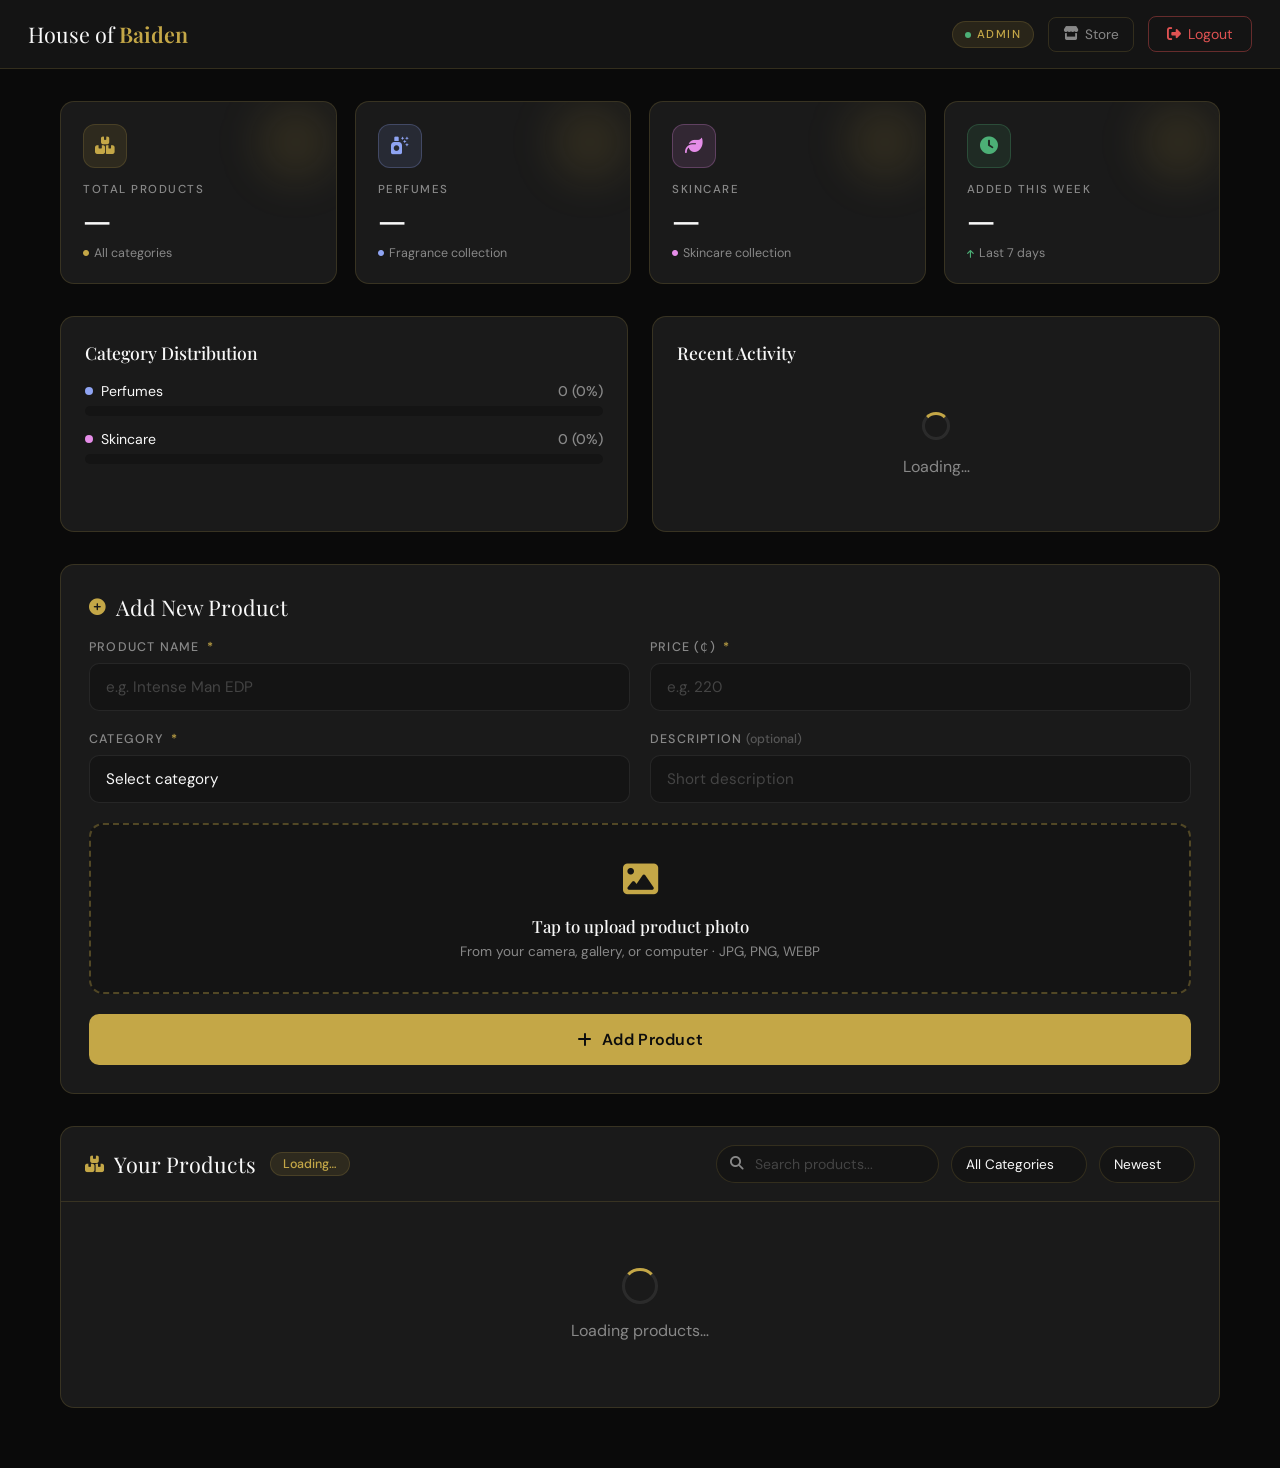
==== commit fce09043: "Rename admin to admin.html" ====
--- a/admin.html
+++ b/admin.html
@@ -1,651 +1,573 @@
 <!DOCTYPE html>
 <html lang="en">
 <head>
-    <meta charset="UTF-8">
-    <meta name="viewport" content="width=device-width, initial-scale=1.0">
-    <title>Admin — House of Baiden</title>
-    <link rel="stylesheet" href="https://cdnjs.cloudflare.com/ajax/libs/font-awesome/6.4.0/css/all.min.css">
-    <link href="https://fonts.googleapis.com/css2?family=Playfair+Display:wght@400;500;600&family=DM+Sans:wght@300;400;500;600&display=swap" rel="stylesheet">
-
-    <!-- Firebase SDK (compat) -->
-    <script src="https://www.gstatic.com/firebasejs/9.23.0/firebase-app-compat.js"></script>
-    <script src="https://www.gstatic.com/firebasejs/9.23.0/firebase-firestore-compat.js"></script>
-
-    <style>
-        *, *::before, *::after { margin: 0; padding: 0; box-sizing: border-box; }
-
-        :root {
-            --bg:        #0d0d0d;
-            --surface:   #141414;
-            --card:      #1a1a1a;
-            --border:    rgba(196,167,71,0.18);
-            --gold:      #c4a747;
-            --gold-dim:  #9c7c2e;
-            --gold-glow: rgba(196,167,71,0.12);
-            --white:     #f8f8f8;
-            --muted:     #888;
-            --danger:    #e05252;
-            --success:   #4caf76;
-            --info:      #5b9bd5;
-            --radius:    14px;
-            --trans:     all 0.25s ease;
-        }
-
-        html { scroll-behavior: smooth; }
-
-        body {
-            font-family: 'DM Sans', sans-serif;
-            background: var(--bg);
-            color: var(--white);
-            min-height: 100vh;
-            padding: 0 0 60px;
-        }
-
-        /* ── TOP BAR ── */
-        .topbar {
-            background: var(--surface);
-            border-bottom: 1px solid var(--border);
-            padding: 18px 28px;
-            display: flex;
-            align-items: center;
-            justify-content: space-between;
-            position: sticky;
-            top: 0;
-            z-index: 100;
-        }
-
-        .topbar-brand {
-            font-family: 'Playfair Display', serif;
-            font-size: 1.35rem;
-            color: var(--white);
-            text-decoration: none;
-        }
-
-        .topbar-brand span { color: var(--gold); }
-
-        .topbar-right { display: flex; align-items: center; gap: 12px; }
-
-        .tag-admin {
-            background: var(--gold-glow);
-            border: 1px solid var(--border);
-            color: var(--gold);
-            font-size: 0.72rem;
-            letter-spacing: 1.5px;
-            text-transform: uppercase;
-            padding: 4px 12px;
-            border-radius: 30px;
-        }
-
-        .btn-logout {
-            background: none;
-            border: 1px solid rgba(224,82,82,0.4);
-            color: var(--danger);
-            padding: 8px 18px;
-            border-radius: 8px;
-            font-size: 0.9rem;
-            cursor: pointer;
-            display: flex;
-            align-items: center;
-            gap: 7px;
-            transition: var(--trans);
-            font-family: inherit;
-        }
-
-        .btn-logout:hover {
-            background: rgba(224,82,82,0.1);
-        }
-
-        /* ── LAYOUT ── */
-        .page-wrap {
-            max-width: 1100px;
-            margin: 0 auto;
-            padding: 36px 20px 0;
-        }
-
-        /* ── TOAST ── */
-        #toast {
-            position: fixed;
-            bottom: 28px;
-            left: 50%;
-            transform: translateX(-50%) translateY(20px);
-            background: var(--card);
-            border: 1px solid var(--border);
-            color: var(--white);
-            padding: 14px 26px;
-            border-radius: 40px;
-            font-size: 0.95rem;
-            box-shadow: 0 8px 30px rgba(0,0,0,0.5);
-            opacity: 0;
-            pointer-events: none;
-            transition: opacity 0.3s, transform 0.3s;
-            z-index: 9999;
-            white-space: nowrap;
-        }
-
-        #toast.show {
-            opacity: 1;
-            transform: translateX(-50%) translateY(0);
-        }
-
-        #toast.success { border-color: var(--success); color: var(--success); }
-        #toast.error   { border-color: var(--danger);  color: var(--danger);  }
-        #toast.info    { border-color: var(--info);    color: var(--info);    }
-
-        /* ── SECTION TITLES ── */
-        .section-label {
-            display: flex;
-            align-items: center;
-            gap: 10px;
-            font-family: 'Playfair Display', serif;
-            font-size: 1.4rem;
-            color: var(--white);
-            margin-bottom: 22px;
-        }
-
-        .section-label i { color: var(--gold); font-size: 1.1rem; }
-
-        /* ── ADD PRODUCT CARD ── */
-        .add-card {
-            background: var(--card);
-            border: 1px solid var(--border);
-            border-radius: var(--radius);
-            padding: 32px;
-            margin-bottom: 36px;
-        }
-
-        /* ── FORM GRID ── */
-        .form-grid {
-            display: grid;
-            grid-template-columns: 1fr 1fr;
-            gap: 20px;
-        }
-
-        @media (max-width: 640px) {
-            .form-grid { grid-template-columns: 1fr; }
-        }
-
-        .form-group { display: flex; flex-direction: column; gap: 8px; }
-        .form-group.full { grid-column: 1 / -1; }
-
-        .form-group label {
-            font-size: 0.82rem;
-            letter-spacing: 1px;
-            text-transform: uppercase;
-            color: var(--muted);
-            font-weight: 500;
-        }
-
-        .form-group label .req { color: var(--gold); margin-left: 3px; }
-
-        .form-group input,
-        .form-group select,
-        .form-group textarea {
-            background: var(--surface);
-            border: 1px solid rgba(255,255,255,0.1);
-            border-radius: 10px;
-            color: var(--white);
-            font-family: inherit;
-            font-size: 0.97rem;
-            padding: 13px 16px;
-            transition: var(--trans);
-            outline: none;
-            -webkit-appearance: none;
-        }
-
-        .form-group input::placeholder,
-        .form-group textarea::placeholder { color: #444; }
-
-        .form-group input:focus,
-        .form-group select:focus,
-        .form-group textarea:focus {
-            border-color: var(--gold);
-            background: #1e1e1e;
-        }
-
-        .form-group select option { background: #1a1a1a; }
-
-        .form-group textarea { resize: vertical; min-height: 100px; }
-
-        /* ── IMAGE UPLOAD ── */
-        .upload-zone {
-            grid-column: 1 / -1;
-            border: 2px dashed rgba(196,167,71,0.35);
-            border-radius: var(--radius);
-            padding: 36px 20px;
-            text-align: center;
-            cursor: pointer;
-            transition: var(--trans);
-            background: var(--surface);
-            position: relative;
-        }
-
-        .upload-zone:hover,
-        .upload-zone.drag-over {
-            border-color: var(--gold);
-            background: var(--gold-glow);
-        }
-
-        .upload-zone input[type="file"] {
-            position: absolute;
-            inset: 0;
-            opacity: 0;
-            cursor: pointer;
-            width: 100%;
-            height: 100%;
-        }
-
-        .upload-icon { font-size: 2.4rem; color: var(--gold); margin-bottom: 12px; }
-
-        .upload-zone h4 {
-            font-family: 'Playfair Display', serif;
-            font-size: 1.05rem;
-            color: var(--white);
-            margin-bottom: 6px;
-        }
-
-        .upload-zone p {
-            color: var(--muted);
-            font-size: 0.88rem;
-        }
-
-        /* ── PREVIEW ── */
-        .preview-wrap {
-            grid-column: 1 / -1;
-            display: none;
-            align-items: center;
-            gap: 20px;
-            background: var(--surface);
-            border: 1px solid var(--border);
-            border-radius: var(--radius);
-            padding: 18px 20px;
-        }
-
-        .preview-wrap.visible { display: flex; }
-
-        .preview-wrap img {
-            width: 80px;
-            height: 80px;
-            object-fit: cover;
-            border-radius: 10px;
-            border: 1px solid var(--border);
-            flex-shrink: 0;
-        }
-
-        .preview-info { flex: 1; min-width: 0; }
-
-        .preview-info .fname {
-            font-size: 0.95rem;
-            color: var(--white);
-            white-space: nowrap;
-            overflow: hidden;
-            text-overflow: ellipsis;
-        }
-
-        .preview-info .fsize {
-            font-size: 0.8rem;
-            color: var(--muted);
-            margin-top: 3px;
-        }
-
-        .preview-status {
-            font-size: 0.82rem;
-            margin-top: 6px;
-            display: flex;
-            align-items: center;
-            gap: 6px;
-        }
-
-        .preview-status.uploading { color: var(--info); }
-        .preview-status.done      { color: var(--success); }
-        .preview-status.fail      { color: var(--danger); }
-
-        .btn-remove-img {
-            background: rgba(224,82,82,0.12);
-            border: 1px solid rgba(224,82,82,0.3);
-            color: var(--danger);
-            width: 36px;
-            height: 36px;
-            border-radius: 50%;
-            cursor: pointer;
-            display: flex;
-            align-items: center;
-            justify-content: center;
-            flex-shrink: 0;
-            transition: var(--trans);
-        }
-
-        .btn-remove-img:hover { background: rgba(224,82,82,0.25); }
-
-        /* ── SUBMIT BUTTON ── */
-        .btn-submit {
-            grid-column: 1 / -1;
-            background: var(--gold);
-            color: #0d0d0d;
-            border: none;
-            border-radius: 10px;
-            padding: 15px 28px;
-            font-family: inherit;
-            font-size: 1rem;
-            font-weight: 600;
-            cursor: pointer;
-            display: flex;
-            align-items: center;
-            justify-content: center;
-            gap: 10px;
-            transition: var(--trans);
-            letter-spacing: 0.3px;
-        }
-
-        .btn-submit:hover:not(:disabled) {
-            background: var(--gold-dim);
-            transform: translateY(-1px);
-        }
-
-        .btn-submit:disabled {
-            opacity: 0.45;
-            cursor: not-allowed;
-            transform: none;
-        }
-
-        /* ── PRODUCTS LIST ── */
-        .products-card {
-            background: var(--card);
-            border: 1px solid var(--border);
-            border-radius: var(--radius);
-        }
-
-        .products-header {
-            padding: 24px 28px;
-            border-bottom: 1px solid var(--border);
-            display: flex;
-            align-items: center;
-            justify-content: space-between;
-            flex-wrap: wrap;
-            gap: 12px;
-        }
-
-        .products-header .section-label { margin-bottom: 0; }
-
-        .product-count {
-            background: var(--gold-glow);
-            border: 1px solid var(--border);
-            color: var(--gold);
-            padding: 4px 14px;
-            border-radius: 30px;
-            font-size: 0.82rem;
-            font-weight: 500;
-        }
-
-        /* ── PRODUCT ROWS ── */
-        #productsContainer { padding: 8px 0; }
-
-        .product-row {
-            display: grid;
-            grid-template-columns: 64px 1fr auto auto auto;
-            align-items: center;
-            gap: 16px;
-            padding: 16px 28px;
-            border-bottom: 1px solid rgba(255,255,255,0.05);
-            transition: var(--trans);
-        }
-
-        .product-row:last-child { border-bottom: none; }
-
-        .product-row:hover { background: rgba(255,255,255,0.02); }
-
-        .prod-thumb {
-            width: 64px;
-            height: 64px;
-            object-fit: cover;
-            border-radius: 10px;
-            border: 1px solid var(--border);
-            background: var(--surface);
-        }
-
-        .prod-name {
-            font-size: 0.97rem;
-            font-weight: 500;
-            color: var(--white);
-            margin-bottom: 4px;
-        }
-
-        .prod-desc {
-            font-size: 0.8rem;
-            color: var(--muted);
-            white-space: nowrap;
-            overflow: hidden;
-            text-overflow: ellipsis;
-            max-width: 260px;
-        }
-
-        .prod-price {
-            font-size: 1rem;
-            font-weight: 600;
-            color: var(--gold);
-            white-space: nowrap;
-        }
-
-        .cat-badge {
-            font-size: 0.75rem;
-            padding: 4px 12px;
-            border-radius: 20px;
-            white-space: nowrap;
-            font-weight: 500;
-        }
-
-        .cat-badge.perfume {
-            background: rgba(102,126,234,0.15);
-            color: #8fa4f3;
-            border: 1px solid rgba(102,126,234,0.3);
-        }
-
-        .cat-badge.skincare {
-            background: rgba(240,147,251,0.12);
-            color: #e58de8;
-            border: 1px solid rgba(240,147,251,0.25);
-        }
-
-        .row-actions { display: flex; gap: 8px; }
-
-        .btn-edit, .btn-del {
-            border: none;
-            border-radius: 8px;
-            padding: 8px 14px;
-            font-size: 0.83rem;
-            cursor: pointer;
-            display: flex;
-            align-items: center;
-            gap: 5px;
-            font-family: inherit;
-            transition: var(--trans);
-        }
-
-        .btn-edit {
-            background: rgba(196,167,71,0.12);
-            color: var(--gold);
-            border: 1px solid rgba(196,167,71,0.25);
-        }
-
-        .btn-edit:hover { background: rgba(196,167,71,0.22); }
-
-        .btn-del {
-            background: rgba(224,82,82,0.1);
-            color: var(--danger);
-            border: 1px solid rgba(224,82,82,0.25);
-        }
-
-        .btn-del:hover { background: rgba(224,82,82,0.2); }
-
-        /* ── EMPTY / LOADING ── */
-        .state-box {
-            padding: 60px 20px;
-            text-align: center;
-            color: var(--muted);
-        }
-
-        .state-box i { font-size: 2.5rem; color: var(--gold); margin-bottom: 16px; display: block; }
-        .state-box h3 { color: var(--white); margin-bottom: 8px; font-family: 'Playfair Display', serif; }
-
-        .spinner {
-            width: 36px; height: 36px;
-            border: 3px solid rgba(255,255,255,0.08);
-            border-top-color: var(--gold);
-            border-radius: 50%;
-            animation: spin 0.8s linear infinite;
-            margin: 0 auto 16px;
-        }
-
-        @keyframes spin { to { transform: rotate(360deg); } }
-
-        /* ── EDIT MODAL ── */
-        .modal-overlay {
-            display: none;
-            position: fixed;
-            inset: 0;
-            background: rgba(0,0,0,0.85);
-            z-index: 500;
-            align-items: center;
-            justify-content: center;
-            padding: 20px;
-        }
-
-        .modal-overlay.open { display: flex; }
-
-        .modal {
-            background: var(--card);
-            border: 1px solid var(--border);
-            border-radius: var(--radius);
-            padding: 32px;
-            width: 100%;
-            max-width: 480px;
-            position: relative;
-        }
-
-        .modal-title {
-            font-family: 'Playfair Display', serif;
-            font-size: 1.3rem;
-            color: var(--white);
-            margin-bottom: 24px;
-            display: flex;
-            align-items: center;
-            gap: 10px;
-        }
-
-        .modal-title i { color: var(--gold); }
-
-        .modal-close {
-            position: absolute;
-            top: 18px; right: 18px;
-            background: none;
-            border: none;
-            color: var(--muted);
-            font-size: 1.2rem;
-            cursor: pointer;
-            transition: var(--trans);
-        }
-
-        .modal-close:hover { color: var(--white); }
-
-        .modal-form { display: flex; flex-direction: column; gap: 16px; }
-
-        .modal-form .form-group { gap: 7px; }
-
-        .modal-preview-wrap {
-            display: flex;
-            align-items: center;
-            gap: 14px;
-            background: var(--surface);
-            border: 1px solid var(--border);
-            border-radius: 10px;
-            padding: 14px;
-        }
-
-        .modal-preview-wrap img {
-            width: 60px; height: 60px;
-            object-fit: cover;
-            border-radius: 8px;
-            border: 1px solid var(--border);
-        }
-
-        .modal-preview-wrap .mpinfo { flex: 1; font-size: 0.85rem; color: var(--muted); }
-        .modal-preview-wrap .mpstatus { font-size: 0.8rem; margin-top: 4px; }
-        .modal-preview-wrap .mpstatus.done { color: var(--success); }
-        .modal-preview-wrap .mpstatus.uploading { color: var(--info); }
-
-        .modal-actions {
-            display: flex;
-            gap: 10px;
-            margin-top: 8px;
-        }
-
-        .btn-save {
-            flex: 1;
-            background: var(--gold);
-            color: #0d0d0d;
-            border: none;
-            border-radius: 10px;
-            padding: 13px;
-            font-family: inherit;
-            font-size: 0.95rem;
-            font-weight: 600;
-            cursor: pointer;
-            transition: var(--trans);
-        }
-
-        .btn-save:hover:not(:disabled) { background: var(--gold-dim); }
-        .btn-save:disabled { opacity: 0.4; cursor: not-allowed; }
-
-        .btn-cancel {
-            padding: 13px 20px;
-            border: 1px solid rgba(255,255,255,0.1);
-            background: none;
-            color: var(--muted);
-            border-radius: 10px;
-            cursor: pointer;
-            font-family: inherit;
-            font-size: 0.95rem;
-            transition: var(--trans);
-        }
-
-        .btn-cancel:hover { color: var(--white); border-color: rgba(255,255,255,0.25); }
-
-        /* ── RESPONSIVE ROWS ── */
-        @media (max-width: 700px) {
-            .product-row {
-                grid-template-columns: 54px 1fr;
-                grid-template-rows: auto auto;
-                padding: 14px 18px;
-                gap: 10px;
-            }
-
-            .prod-thumb { width: 54px; height: 54px; grid-row: 1 / 3; }
-
-            .prod-price, .cat-badge { font-size: 0.85rem; }
-
-            .row-actions {
-                grid-column: 2;
-                justify-content: flex-start;
-            }
-
-            .btn-edit, .btn-del { padding: 7px 12px; font-size: 0.8rem; }
-
-            .add-card { padding: 22px 16px; }
-            .topbar { padding: 14px 16px; }
-            .products-header { padding: 18px; }
-        }
-    </style>
+<meta charset="UTF-8">
+<meta name="viewport" content="width=device-width, initial-scale=1.0">
+<title>Admin — House of Baiden</title>
+<meta name="description" content="Admin dashboard for House of Baiden product management.">
+<link rel="stylesheet" href="https://cdnjs.cloudflare.com/ajax/libs/font-awesome/6.4.0/css/all.min.css">
+<link href="https://fonts.googleapis.com/css2?family=Playfair+Display:wght@400;500;600&family=DM+Sans:wght@300;400;500;600;700&display=swap" rel="stylesheet">
+<script src="https://www.gstatic.com/firebasejs/9.23.0/firebase-app-compat.js"></script>
+<script src="https://www.gstatic.com/firebasejs/9.23.0/firebase-firestore-compat.js"></script>
+<style>
+*, *::before, *::after { margin: 0; padding: 0; box-sizing: border-box; }
+:root {
+  --bg: #0a0a0a; --surface: #141414; --card: #1a1a1a; --card-hover: #1f1f1f;
+  --border: rgba(196,167,71,0.18); --border-strong: rgba(196,167,71,0.35);
+  --gold: #c4a747; --gold-dim: #9c7c2e; --gold-glow: rgba(196,167,71,0.12);
+  --white: #f8f8f8; --muted: #888; --text: #cccccc;
+  --danger: #e05252; --danger-glow: rgba(224,82,82,0.12);
+  --success: #4caf76; --success-glow: rgba(76,175,118,0.12);
+  --info: #5b9bd5; --info-glow: rgba(91,155,213,0.12);
+  --whatsapp: #25D366;
+  --perfume: #8fa4f3; --perfume-glow: rgba(143,164,243,0.12);
+  --skincare: #e58de8; --skincare-glow: rgba(229,141,232,0.12);
+  --radius: 14px; --radius-sm: 10px; --trans: all 0.25s ease;
+  --shadow-sm: 0 2px 8px rgba(0,0,0,0.3); --shadow-md: 0 8px 30px rgba(0,0,0,0.4); --shadow-lg: 0 20px 60px rgba(0,0,0,0.6);
+}
+html { scroll-behavior: smooth; }
+body { font-family: 'DM Sans', sans-serif; background: var(--bg); color: var(--white); min-height: 100vh; padding: 0 0 60px; }
+h1, h2, h3, h4, h5 { font-family: 'Playfair Display', serif; color: var(--white); font-weight: 500; }
+a { color: var(--gold); text-decoration: none; transition: var(--trans); }
+img { max-width: 100%; display: block; }
+
+/* TOP BAR */
+.topbar {
+  background: var(--surface);
+  border-bottom: 1px solid var(--border);
+  padding: 16px 28px;
+  display: flex;
+  align-items: center;
+  justify-content: space-between;
+  position: sticky;
+  top: 0;
+  z-index: 100;
+  backdrop-filter: blur(12px);
+}
+.topbar-brand { font-family: 'Playfair Display', serif; font-size: 1.35rem; color: var(--white); }
+.topbar-brand span { color: var(--gold); font-weight: 600; }
+.topbar-right { display: flex; align-items: center; gap: 14px; }
+.tag-admin {
+  background: var(--gold-glow);
+  border: 1px solid var(--border);
+  color: var(--gold);
+  font-size: 0.72rem;
+  letter-spacing: 1.5px;
+  text-transform: uppercase;
+  padding: 5px 12px;
+  border-radius: 30px;
+  font-weight: 500;
+}
+.tag-admin .dot { display: inline-block; width: 6px; height: 6px; border-radius: 50%; background: var(--success); margin-right: 6px; vertical-align: middle; animation: pulse 2s infinite; }
+@keyframes pulse { 0%, 100% { opacity: 1; } 50% { opacity: 0.4; } }
+.btn-back { background: none; border: 1px solid var(--border); color: var(--muted); padding: 8px 14px; border-radius: 8px; font-size: 0.85rem; cursor: pointer; display: flex; align-items: center; gap: 7px; transition: var(--trans); font-family: inherit; text-decoration: none; }
+.btn-back:hover { color: var(--white); border-color: var(--border-strong); }
+.btn-logout { background: none; border: 1px solid rgba(224,82,82,0.4); color: var(--danger); padding: 8px 18px; border-radius: 8px; font-size: 0.88rem; cursor: pointer; display: flex; align-items: center; gap: 7px; transition: var(--trans); font-family: inherit; }
+.btn-logout:hover { background: var(--danger-glow); }
+
+/* PAGE WRAP */
+.page-wrap { max-width: 1200px; margin: 0 auto; padding: 32px 20px 0; }
+
+/* TOAST */
+#toast { position: fixed; bottom: 28px; left: 50%; transform: translateX(-50%) translateY(20px); background: var(--card); border: 1px solid var(--border); color: var(--white); padding: 14px 26px; border-radius: 40px; font-size: 0.92rem; box-shadow: var(--shadow-md); opacity: 0; pointer-events: none; transition: opacity 0.3s, transform 0.3s; z-index: 9999; display: flex; align-items: center; gap: 10px; max-width: 90vw; }
+#toast.show { opacity: 1; transform: translateX(-50%) translateY(0); }
+#toast.success { border-color: var(--success); color: var(--success); }
+#toast.error { border-color: var(--danger); color: var(--danger); }
+#toast.info { border-color: var(--info); color: var(--info); }
+
+/* STATS GRID */
+.stats-grid {
+  display: grid;
+  grid-template-columns: repeat(4, 1fr);
+  gap: 18px;
+  margin-bottom: 32px;
+}
+.stat-card {
+  background: var(--card);
+  border: 1px solid var(--border);
+  border-radius: var(--radius);
+  padding: 22px;
+  position: relative;
+  overflow: hidden;
+  transition: var(--trans);
+}
+.stat-card:hover { border-color: var(--border-strong); transform: translateY(-3px); }
+.stat-card::before {
+  content: '';
+  position: absolute;
+  top: 0; right: 0;
+  width: 80px; height: 80px;
+  border-radius: 50%;
+  background: var(--gold-glow);
+  filter: blur(20px);
+  pointer-events: none;
+}
+.stat-card .stat-icon {
+  width: 44px; height: 44px;
+  border-radius: 12px;
+  background: var(--gold-glow);
+  border: 1px solid var(--border);
+  display: flex;
+  align-items: center;
+  justify-content: center;
+  color: var(--gold);
+  font-size: 1.1rem;
+  margin-bottom: 14px;
+}
+.stat-card.perfume .stat-icon { background: var(--perfume-glow); border-color: rgba(143,164,243,0.25); color: var(--perfume); }
+.stat-card.skincare .stat-icon { background: var(--skincare-glow); border-color: rgba(229,141,232,0.25); color: var(--skincare); }
+.stat-card.recent .stat-icon { background: var(--success-glow); border-color: rgba(76,175,118,0.25); color: var(--success); }
+.stat-card .stat-label {
+  font-size: 0.72rem;
+  letter-spacing: 1.5px;
+  text-transform: uppercase;
+  color: var(--muted);
+  font-weight: 500;
+  margin-bottom: 6px;
+}
+.stat-card .stat-value {
+  font-family: 'Playfair Display', serif;
+  font-size: 2rem;
+  color: var(--white);
+  font-weight: 600;
+  line-height: 1;
+}
+.stat-card .stat-trend {
+  margin-top: 10px;
+  font-size: 0.78rem;
+  color: var(--muted);
+  display: flex;
+  align-items: center;
+  gap: 5px;
+}
+.stat-card .stat-trend i { color: var(--success); }
+
+/* SECTION TITLES */
+.section-label {
+  display: flex;
+  align-items: center;
+  gap: 10px;
+  font-family: 'Playfair Display', serif;
+  font-size: 1.35rem;
+  color: var(--white);
+  margin-bottom: 18px;
+}
+.section-label i { color: var(--gold); font-size: 1.05rem; }
+.section-label .count-pill {
+  background: var(--gold-glow);
+  border: 1px solid var(--border);
+  color: var(--gold);
+  padding: 3px 12px;
+  border-radius: 20px;
+  font-size: 0.78rem;
+  font-family: 'DM Sans', sans-serif;
+  font-weight: 500;
+  margin-left: 4px;
+}
+
+/* TWO COLUMN LAYOUT */
+.dash-grid {
+  display: grid;
+  grid-template-columns: 1fr 1fr;
+  gap: 24px;
+  margin-bottom: 32px;
+}
+@media (max-width: 900px) { .dash-grid { grid-template-columns: 1fr; } }
+
+/* DISTRIBUTION CARD */
+.distribution-card {
+  background: var(--card);
+  border: 1px solid var(--border);
+  border-radius: var(--radius);
+  padding: 24px;
+}
+.distribution-card h3 {
+  font-size: 1.1rem;
+  margin-bottom: 18px;
+  color: var(--white);
+}
+.dist-bar { margin-bottom: 14px; }
+.dist-bar:last-child { margin-bottom: 0; }
+.dist-bar-label {
+  display: flex;
+  justify-content: space-between;
+  font-size: 0.88rem;
+  margin-bottom: 6px;
+}
+.dist-bar-label .name { display: flex; align-items: center; gap: 8px; color: var(--white); }
+.dist-bar-label .dot { width: 8px; height: 8px; border-radius: 50%; }
+.dist-bar-label .dot.perfume { background: var(--perfume); }
+.dist-bar-label .dot.skincare { background: var(--skincare); }
+.dist-bar-label .val { color: var(--muted); font-weight: 500; }
+.dist-bar-track {
+  height: 10px;
+  background: var(--surface);
+  border-radius: 10px;
+  overflow: hidden;
+}
+.dist-bar-fill {
+  height: 100%;
+  border-radius: 10px;
+  transition: width 0.8s ease;
+}
+.dist-bar-fill.perfume { background: linear-gradient(90deg, var(--perfume), #6b85e8); }
+.dist-bar-fill.skincare { background: linear-gradient(90deg, var(--skincare), #d570d8); }
+
+/* ACTIVITY LOG */
+.activity-card {
+  background: var(--card);
+  border: 1px solid var(--border);
+  border-radius: var(--radius);
+  padding: 24px;
+  max-height: 320px;
+  overflow-y: auto;
+}
+.activity-card::-webkit-scrollbar { width: 5px; }
+.activity-card::-webkit-scrollbar-thumb { background: var(--border); border-radius: 3px; }
+.activity-item {
+  display: flex;
+  gap: 12px;
+  padding: 12px 0;
+  border-bottom: 1px solid rgba(255,255,255,0.04);
+}
+.activity-item:last-child { border-bottom: none; }
+.activity-icon {
+  width: 32px; height: 32px;
+  border-radius: 50%;
+  background: var(--gold-glow);
+  color: var(--gold);
+  display: flex;
+  align-items: center;
+  justify-content: center;
+  flex-shrink: 0;
+  font-size: 0.78rem;
+}
+.activity-info { flex: 1; min-width: 0; }
+.activity-info .a-name { color: var(--white); font-size: 0.9rem; font-weight: 500; }
+.activity-info .a-meta { color: var(--muted); font-size: 0.78rem; margin-top: 2px; }
+.activity-info .a-meta .cat { color: var(--gold); }
+
+/* ADD PRODUCT CARD */
+.add-card {
+  background: var(--card);
+  border: 1px solid var(--border);
+  border-radius: var(--radius);
+  padding: 28px;
+  margin-bottom: 32px;
+}
+
+/* FORM GRID */
+.form-grid {
+  display: grid;
+  grid-template-columns: 1fr 1fr;
+  gap: 20px;
+}
+@media (max-width: 640px) { .form-grid { grid-template-columns: 1fr; } }
+.form-group { display: flex; flex-direction: column; gap: 8px; }
+.form-group.full { grid-column: 1 / -1; }
+.form-group label {
+  font-size: 0.78rem;
+  letter-spacing: 1.2px;
+  text-transform: uppercase;
+  color: var(--muted);
+  font-weight: 500;
+}
+.form-group label .req { color: var(--gold); margin-left: 3px; }
+.form-group input, .form-group select, .form-group textarea {
+  background: var(--surface);
+  border: 1px solid rgba(255,255,255,0.08);
+  border-radius: var(--radius-sm);
+  color: var(--white);
+  font-family: inherit;
+  font-size: 0.95rem;
+  padding: 13px 16px;
+  transition: var(--trans);
+  outline: none;
+  -webkit-appearance: none;
+}
+.form-group input::placeholder, .form-group textarea::placeholder { color: #444; }
+.form-group input:focus, .form-group select:focus, .form-group textarea:focus { border-color: var(--gold); background: #1e1e1e; }
+.form-group select option { background: #1a1a1a; }
+.form-group textarea { resize: vertical; min-height: 100px; }
+
+/* UPLOAD ZONE */
+.upload-zone {
+  grid-column: 1 / -1;
+  border: 2px dashed rgba(196,167,71,0.35);
+  border-radius: var(--radius);
+  padding: 32px 20px;
+  text-align: center;
+  cursor: pointer;
+  transition: var(--trans);
+  background: var(--surface);
+  position: relative;
+}
+.upload-zone:hover, .upload-zone.drag-over { border-color: var(--gold); background: var(--gold-glow); }
+.upload-zone input[type="file"] { position: absolute; inset: 0; opacity: 0; cursor: pointer; width: 100%; height: 100%; }
+.upload-icon { font-size: 2.2rem; color: var(--gold); margin-bottom: 12px; }
+.upload-zone h4 { font-family: 'Playfair Display', serif; font-size: 1.05rem; color: var(--white); margin-bottom: 6px; }
+.upload-zone p { color: var(--muted); font-size: 0.85rem; }
+
+/* PREVIEW */
+.preview-wrap {
+  grid-column: 1 / -1;
+  display: none;
+  align-items: center;
+  gap: 20px;
+  background: var(--surface);
+  border: 1px solid var(--border);
+  border-radius: var(--radius);
+  padding: 18px 20px;
+}
+.preview-wrap.visible { display: flex; }
+.preview-wrap img { width: 80px; height: 80px; object-fit: cover; border-radius: var(--radius-sm); border: 1px solid var(--border); flex-shrink: 0; }
+.preview-info { flex: 1; min-width: 0; }
+.preview-info .fname { font-size: 0.92rem; color: var(--white); white-space: nowrap; overflow: hidden; text-overflow: ellipsis; }
+.preview-info .fsize { font-size: 0.78rem; color: var(--muted); margin-top: 3px; }
+.preview-status { font-size: 0.8rem; margin-top: 6px; display: flex; align-items: center; gap: 6px; }
+.preview-status.uploading { color: var(--info); }
+.preview-status.done { color: var(--success); }
+.preview-status.fail { color: var(--danger); }
+.btn-remove-img { background: var(--danger-glow); border: 1px solid rgba(224,82,82,0.3); color: var(--danger); width: 36px; height: 36px; border-radius: 50%; cursor: pointer; display: flex; align-items: center; justify-content: center; flex-shrink: 0; transition: var(--trans); }
+.btn-remove-img:hover { background: rgba(224,82,82,0.25); }
+
+/* SUBMIT BUTTON */
+.btn-submit {
+  grid-column: 1 / -1;
+  background: var(--gold);
+  color: #0d0d0d;
+  border: none;
+  border-radius: var(--radius-sm);
+  padding: 15px 28px;
+  font-family: inherit;
+  font-size: 1rem;
+  font-weight: 600;
+  cursor: pointer;
+  display: flex;
+  align-items: center;
+  justify-content: center;
+  gap: 10px;
+  transition: var(--trans);
+  letter-spacing: 0.3px;
+}
+.btn-submit:hover:not(:disabled) { background: var(--gold-dim); transform: translateY(-1px); }
+.btn-submit:disabled { opacity: 0.45; cursor: not-allowed; transform: none; }
+
+/* PRODUCTS LIST */
+.products-card {
+  background: var(--card);
+  border: 1px solid var(--border);
+  border-radius: var(--radius);
+}
+
+/* TOOLBAR */
+.products-toolbar {
+  padding: 18px 24px;
+  border-bottom: 1px solid var(--border);
+  display: flex;
+  align-items: center;
+  gap: 12px;
+  flex-wrap: wrap;
+}
+.products-toolbar .section-label { margin-bottom: 0; }
+.toolbar-spacer { flex: 1; }
+
+.search-wrap { position: relative; min-width: 200px; max-width: 280px; }
+.search-wrap i { position: absolute; left: 14px; top: 50%; transform: translateY(-50%); color: var(--muted); font-size: 0.85rem; }
+.search-input { width: 100%; padding: 9px 14px 9px 38px; background: var(--surface); border: 1px solid var(--border); color: var(--white); border-radius: 30px; font-size: 0.88rem; font-family: inherit; outline: none; transition: var(--trans); }
+.search-input:focus { border-color: var(--gold); }
+.search-input::placeholder { color: #444; }
+
+.filter-select {
+  appearance: none;
+  -webkit-appearance: none;
+  padding: 9px 32px 9px 14px;
+  background: var(--surface);
+  border: 1px solid var(--border);
+  color: var(--white);
+  border-radius: 30px;
+  font-size: 0.85rem;
+  font-family: inherit;
+  cursor: pointer;
+  outline: none;
+  transition: var(--trans);
+}
+.filter-select:focus { border-color: var(--gold); }
+.filter-select option { background: var(--card); }
+
+/* BULK BAR */
+.bulk-bar {
+  display: none;
+  padding: 12px 24px;
+  background: var(--gold-glow);
+  border-bottom: 1px solid var(--border);
+  align-items: center;
+  gap: 12px;
+  font-size: 0.88rem;
+}
+.bulk-bar.visible { display: flex; }
+.bulk-bar .count { color: var(--gold); font-weight: 600; }
+.btn-bulk-delete {
+  background: var(--danger-glow);
+  border: 1px solid rgba(224,82,82,0.3);
+  color: var(--danger);
+  padding: 7px 14px;
+  border-radius: 8px;
+  cursor: pointer;
+  font-family: inherit;
+  font-size: 0.82rem;
+  display: flex;
+  align-items: center;
+  gap: 6px;
+  transition: var(--trans);
+  margin-left: auto;
+}
+.btn-bulk-delete:hover { background: rgba(224,82,82,0.2); }
+.btn-bulk-clear {
+  background: none;
+  border: 1px solid var(--border);
+  color: var(--muted);
+  padding: 7px 14px;
+  border-radius: 8px;
+  cursor: pointer;
+  font-family: inherit;
+  font-size: 0.82rem;
+  transition: var(--trans);
+}
+.btn-bulk-clear:hover { color: var(--white); border-color: var(--border-strong); }
+
+/* PRODUCT ROWS */
+#productsContainer { padding: 6px 0; }
+
+.product-row {
+  display: grid;
+  grid-template-columns: 32px 64px 1fr auto auto auto;
+  align-items: center;
+  gap: 16px;
+  padding: 16px 24px;
+  border-bottom: 1px solid rgba(255,255,255,0.05);
+  transition: var(--trans);
+}
+.product-row:last-child { border-bottom: none; }
+.product-row:hover { background: rgba(255,255,255,0.02); }
+.product-row.selected { background: var(--gold-glow); }
+
+.row-checkbox {
+  width: 18px; height: 18px;
+  cursor: pointer;
+  accent-color: var(--gold);
+}
+
+.prod-thumb { width: 60px; height: 60px; object-fit: cover; border-radius: var(--radius-sm); border: 1px solid var(--border); background: var(--surface); }
+
+.prod-name { font-size: 0.95rem; font-weight: 500; color: var(--white); margin-bottom: 4px; }
+.prod-desc { font-size: 0.78rem; color: var(--muted); white-space: nowrap; overflow: hidden; text-overflow: ellipsis; max-width: 280px; }
+
+.prod-price { font-size: 1rem; font-weight: 600; color: var(--gold); white-space: nowrap; font-family: 'Playfair Display', serif; }
+
+.cat-badge { font-size: 0.74rem; padding: 4px 12px; border-radius: 20px; white-space: nowrap; font-weight: 500; }
+.cat-badge.perfume { background: var(--perfume-glow); color: var(--perfume); border: 1px solid rgba(143,164,243,0.25); }
+.cat-badge.skincare { background: var(--skincare-glow); color: var(--skincare); border: 1px solid rgba(229,141,232,0.25); }
+
+.row-actions { display: flex; gap: 8px; }
+.btn-edit, .btn-del {
+  border: none;
+  border-radius: 8px;
+  padding: 8px 14px;
+  font-size: 0.82rem;
+  cursor: pointer;
+  display: flex;
+  align-items: center;
+  gap: 5px;
+  font-family: inherit;
+  transition: var(--trans);
+}
+.btn-edit { background: rgba(196,167,71,0.12); color: var(--gold); border: 1px solid rgba(196,167,71,0.25); }
+.btn-edit:hover { background: rgba(196,167,71,0.22); }
+.btn-del { background: var(--danger-glow); color: var(--danger); border: 1px solid rgba(224,82,82,0.25); }
+.btn-del:hover { background: rgba(224,82,82,0.2); }
+
+/* STATE BOX */
+.state-box { padding: 60px 20px; text-align: center; color: var(--muted); }
+.state-box i { font-size: 2.5rem; color: var(--gold); margin-bottom: 16px; display: block; opacity: 0.5; }
+.state-box h3 { color: var(--white); margin-bottom: 8px; }
+
+.spinner { width: 36px; height: 36px; border: 3px solid rgba(255,255,255,0.08); border-top-color: var(--gold); border-radius: 50%; animation: spin 0.8s linear infinite; margin: 0 auto 16px; }
+@keyframes spin { to { transform: rotate(360deg); } }
+
+/* EDIT MODAL */
+.modal-overlay { display: none; position: fixed; inset: 0; background: rgba(0,0,0,0.85); backdrop-filter: blur(8px); z-index: 500; align-items: center; justify-content: center; padding: 20px; animation: fadeIn 0.2s ease; }
+.modal-overlay.open { display: flex; }
+@keyframes fadeIn { from { opacity: 0; } to { opacity: 1; } }
+.modal { background: var(--card); border: 1px solid var(--border-strong); border-radius: var(--radius); padding: 32px; width: 100%; max-width: 480px; position: relative; animation: slideUp 0.3s ease; max-height: 90vh; overflow-y: auto; }
+@keyframes slideUp { from { opacity: 0; transform: translateY(20px); } to { opacity: 1; transform: translateY(0); } }
+.modal-title { font-family: 'Playfair Display', serif; font-size: 1.3rem; color: var(--white); margin-bottom: 24px; display: flex; align-items: center; gap: 10px; }
+.modal-title i { color: var(--gold); }
+.modal-close { position: absolute; top: 18px; right: 18px; background: none; border: none; color: var(--muted); font-size: 1.2rem; cursor: pointer; width: 32px; height: 32px; border-radius: 50%; display: flex; align-items: center; justify-content: center; transition: var(--trans); }
+.modal-close:hover { background: rgba(255,255,255,0.05); color: var(--white); }
+.modal-form { display: flex; flex-direction: column; gap: 16px; }
+.modal-form .form-group { gap: 7px; }
+.modal-preview-wrap { display: flex; align-items: center; gap: 14px; background: var(--surface); border: 1px solid var(--border); border-radius: var(--radius-sm); padding: 14px; }
+.modal-preview-wrap img { width: 60px; height: 60px; object-fit: cover; border-radius: 8px; border: 1px solid var(--border); }
+.modal-preview-wrap .mpinfo { flex: 1; font-size: 0.85rem; color: var(--muted); }
+.modal-preview-wrap .mpstatus { font-size: 0.8rem; margin-top: 4px; }
+.modal-preview-wrap .mpstatus.done { color: var(--success); }
+.modal-preview-wrap .mpstatus.uploading { color: var(--info); }
+.modal-preview-wrap .mpstatus.fail { color: var(--danger); }
+.modal-actions { display: flex; gap: 10px; margin-top: 8px; }
+.btn-save { flex: 1; background: var(--gold); color: #0d0d0d; border: none; border-radius: var(--radius-sm); padding: 13px; font-family: inherit; font-size: 0.95rem; font-weight: 600; cursor: pointer; transition: var(--trans); }
+.btn-save:hover:not(:disabled) { background: var(--gold-dim); }
+.btn-save:disabled { opacity: 0.4; cursor: not-allowed; }
+.btn-cancel { padding: 13px 20px; border: 1px solid rgba(255,255,255,0.1); background: none; color: var(--muted); border-radius: var(--radius-sm); cursor: pointer; font-family: inherit; font-size: 0.95rem; transition: var(--trans); }
+.btn-cancel:hover { color: var(--white); border-color: rgba(255,255,255,0.25); }
+
+/* CONFIRM MODAL */
+.confirm-overlay { display: none; position: fixed; inset: 0; background: rgba(0,0,0,0.85); backdrop-filter: blur(8px); z-index: 600; align-items: center; justify-content: center; padding: 20px; animation: fadeIn 0.2s ease; }
+.confirm-overlay.open { display: flex; }
+.confirm-modal { background: var(--card); border: 1px solid var(--border-strong); border-radius: var(--radius); padding: 32px; width: 100%; max-width: 380px; text-align: center; animation: slideUp 0.3s ease; }
+.confirm-icon { width: 64px; height: 64px; border-radius: 50%; background: var(--danger-glow); color: var(--danger); display: flex; align-items: center; justify-content: center; font-size: 1.6rem; margin: 0 auto 18px; }
+.confirm-modal h3 { font-size: 1.3rem; color: var(--white); margin-bottom: 10px; }
+.confirm-modal p { color: var(--muted); margin-bottom: 24px; font-size: 0.92rem; }
+.confirm-actions { display: flex; gap: 10px; }
+.btn-confirm-delete { flex: 1; background: var(--danger); color: white; border: none; border-radius: var(--radius-sm); padding: 12px; font-family: inherit; font-size: 0.92rem; font-weight: 600; cursor: pointer; transition: var(--trans); }
+.btn-confirm-delete:hover { background: #c44545; }
+.btn-confirm-cancel { flex: 1; padding: 12px; border: 1px solid var(--border); background: none; color: var(--muted); border-radius: var(--radius-sm); cursor: pointer; font-family: inherit; font-size: 0.92rem; transition: var(--trans); }
+.btn-confirm-cancel:hover { color: var(--white); }
+
+/* RESPONSIVE */
+@media (max-width: 900px) {
+  .stats-grid { grid-template-columns: repeat(2, 1fr); }
+}
+@media (max-width: 700px) {
+  .product-row { grid-template-columns: 28px 54px 1fr; grid-template-rows: auto auto; padding: 14px 16px; gap: 10px; }
+  .prod-thumb { width: 54px; height: 54px; grid-row: 1 / 3; }
+  .prod-price, .cat-badge { font-size: 0.82rem; }
+  .row-actions { grid-column: 2; justify-content: flex-start; }
+  .btn-edit, .btn-del { padding: 7px 12px; font-size: 0.78rem; }
+  .add-card { padding: 22px 16px; }
+  .topbar { padding: 14px 16px; }
+  .products-toolbar { padding: 14px 16px; }
+  .search-wrap { max-width: 100%; flex: 1; }
+}
+@media (max-width: 480px) {
+  .stats-grid { grid-template-columns: 1fr; }
+  .topbar-right { gap: 8px; }
+  .tag-admin { display: none; }
+}
+</style>
 </head>
 <body>
 
 <!-- TOP BAR -->
 <header class="topbar">
-    <a href="index.html" class="topbar-brand">House of <span>Baiden</span></a>
-    <div class="topbar-right">
-        <span class="tag-admin">Admin</span>
-        <button class="btn-logout" id="logoutBtn">
-            <i class="fas fa-sign-out-alt"></i> Logout
-        </button>
-    </div>
+  <a href="index.html" class="topbar-brand">House of <span>Baiden</span></a>
+  <div class="topbar-right">
+    <span class="tag-admin"><span class="dot"></span>Admin</span>
+    <a href="index.html" class="btn-back"><i class="fas fa-store"></i> <span class="hide-sm">Store</span></a>
+    <button class="btn-logout" id="logoutBtn">
+      <i class="fas fa-sign-out-alt"></i> <span class="hide-sm">Logout</span>
+    </button>
+  </div>
 </header>
 
 <!-- TOAST -->
@@ -653,459 +575,736 @@
 
 <div class="page-wrap">
 
-    <!-- ADD PRODUCT -->
-    <div class="add-card">
-        <div class="section-label">
-            <i class="fas fa-plus-circle"></i>
-            Add New Product
+  <!-- STATS GRID -->
+  <div class="stats-grid" id="statsGrid">
+    <div class="stat-card">
+      <div class="stat-icon"><i class="fas fa-boxes"></i></div>
+      <div class="stat-label">Total Products</div>
+      <div class="stat-value" id="statTotal">—</div>
+      <div class="stat-trend"><i class="fas fa-circle" style="font-size:6px;color:var(--gold)"></i> All categories</div>
+    </div>
+    <div class="stat-card perfume">
+      <div class="stat-icon"><i class="fas fa-spray-can-sparkles"></i></div>
+      <div class="stat-label">Perfumes</div>
+      <div class="stat-value" id="statPerfumes">—</div>
+      <div class="stat-trend"><i class="fas fa-circle" style="font-size:6px;color:var(--perfume)"></i> Fragrance collection</div>
+    </div>
+    <div class="stat-card skincare">
+      <div class="stat-icon"><i class="fas fa-leaf"></i></div>
+      <div class="stat-label">Skincare</div>
+      <div class="stat-value" id="statSkincare">—</div>
+      <div class="stat-trend"><i class="fas fa-circle" style="font-size:6px;color:var(--skincare)"></i> Skincare collection</div>
+    </div>
+    <div class="stat-card recent">
+      <div class="stat-icon"><i class="fas fa-clock"></i></div>
+      <div class="stat-label">Added This Week</div>
+      <div class="stat-value" id="statRecent">—</div>
+      <div class="stat-trend"><i class="fas fa-arrow-up" style="font-size:9px"></i> Last 7 days</div>
+    </div>
+  </div>
+
+  <!-- DISTRIBUTION + ACTIVITY -->
+  <div class="dash-grid">
+    <div class="distribution-card">
+      <h3>Category Distribution</h3>
+      <div id="distributionBars">
+        <div class="dist-bar">
+          <div class="dist-bar-label">
+            <span class="name"><span class="dot perfume"></span> Perfumes</span>
+            <span class="val" id="distPerfumeVal">0 (0%)</span>
+          </div>
+          <div class="dist-bar-track"><div class="dist-bar-fill perfume" id="distPerfumeFill" style="width:0%"></div></div>
         </div>
-
-        <div class="form-grid">
-            <div class="form-group">
-                <label>Product Name <span class="req">*</span></label>
-                <input type="text" id="productName" placeholder="e.g. Intense Man EDP">
-            </div>
-
-            <div class="form-group">
-                <label>Price (₵) <span class="req">*</span></label>
-                <input type="number" id="productPrice" placeholder="e.g. 220" min="0">
-            </div>
-
-            <div class="form-group">
-                <label>Category <span class="req">*</span></label>
-                <select id="productCategory">
-                    <option value="" disabled selected>Select category</option>
-                    <option value="perfume">Perfume / Fragrance</option>
-                    <option value="skincare">Skincare</option>
-                </select>
-            </div>
-
-            <div class="form-group">
-                <label>Description <span style="color:#555;font-size:0.78rem;">(optional)</span></label>
-                <input type="text" id="productDesc" placeholder="Short description">
-            </div>
-
-            <!-- UPLOAD ZONE -->
-            <div class="upload-zone" id="uploadZone">
-                <input type="file" id="imageInput" accept="image/*" capture>
-                <div class="upload-icon"><i class="fas fa-image"></i></div>
-                <h4>Tap to upload product photo</h4>
-                <p>From your camera, gallery, or computer &nbsp;·&nbsp; JPG, PNG, WEBP</p>
-            </div>
-
-            <!-- PREVIEW -->
-            <div class="preview-wrap" id="previewWrap">
-                <img id="previewImg" src="" alt="preview">
-                <div class="preview-info">
-                    <div class="fname" id="previewName">—</div>
-                    <div class="fsize" id="previewSize">—</div>
-                    <div class="preview-status" id="previewStatus"></div>
-                </div>
-                <button class="btn-remove-img" id="removeImgBtn" title="Remove image">
-                    <i class="fas fa-times"></i>
-                </button>
-            </div>
-
-            <input type="hidden" id="imageDataUrl">
-
-            <button class="btn-submit" id="addProductBtn">
-                <i class="fas fa-plus"></i> Add Product
-            </button>
+        <div class="dist-bar">
+          <div class="dist-bar-label">
+            <span class="name"><span class="dot skincare"></span> Skincare</span>
+            <span class="val" id="distSkincareVal">0 (0%)</span>
+          </div>
+          <div class="dist-bar-track"><div class="dist-bar-fill skincare" id="distSkincareFill" style="width:0%"></div></div>
         </div>
+      </div>
     </div>
-
-    <!-- PRODUCTS LIST -->
-    <div class="products-card">
-        <div class="products-header">
-            <div class="section-label">
-                <i class="fas fa-boxes"></i>
-                Your Products
-            </div>
-            <span class="product-count" id="productCount">Loading…</span>
+    <div class="activity-card">
+      <h3 style="font-size:1.1rem; margin-bottom: 18px; color: var(--white);">Recent Activity</h3>
+      <div id="activityList">
+        <div class="state-box" style="padding: 30px 10px;">
+          <div class="spinner" style="width:28px;height:28px;"></div>
+          <p>Loading…</p>
         </div>
-        <div id="productsContainer">
-            <div class="state-box">
-                <div class="spinner"></div>
-                <p>Loading products…</p>
-            </div>
+      </div>
+    </div>
+  </div>
+
+  <!-- ADD PRODUCT -->
+  <div class="add-card">
+    <div class="section-label">
+      <i class="fas fa-plus-circle"></i>
+      Add New Product
+    </div>
+
+    <div class="form-grid">
+      <div class="form-group">
+        <label>Product Name <span class="req">*</span></label>
+        <input type="text" id="productName" placeholder="e.g. Intense Man EDP">
+      </div>
+      <div class="form-group">
+        <label>Price (₵) <span class="req">*</span></label>
+        <input type="number" id="productPrice" placeholder="e.g. 220" min="0" step="0.01">
+      </div>
+      <div class="form-group">
+        <label>Category <span class="req">*</span></label>
+        <select id="productCategory">
+          <option value="" disabled selected>Select category</option>
+          <option value="perfume">Perfume / Fragrance</option>
+          <option value="skincare">Skincare</option>
+        </select>
+      </div>
+      <div class="form-group">
+        <label>Description <span style="color:#555;font-size:0.78rem;text-transform:none;letter-spacing:0">(optional)</span></label>
+        <input type="text" id="productDesc" placeholder="Short description">
+      </div>
+
+      <div class="upload-zone" id="uploadZone">
+        <input type="file" id="imageInput" accept="image/*" hidden>
+        <div class="upload-icon"><i class="fas fa-image"></i></div>
+        <h4>Tap to upload product photo</h4>
+        <p>From your camera, gallery, or computer · JPG, PNG, WEBP</p>
+      </div>
+
+      <div class="preview-wrap" id="previewWrap">
+        <img id="previewImg" src="" alt="preview">
+        <div class="preview-info">
+          <div class="fname" id="previewName">—</div>
+          <div class="fsize" id="previewSize">—</div>
+          <div class="preview-status" id="previewStatus"></div>
         </div>
+        <button class="btn-remove-img" id="removeImgBtn" title="Remove image">
+          <i class="fas fa-times"></i>
+        </button>
+      </div>
+
+      <input type="hidden" id="imageDataUrl">
+      <button class="btn-submit" id="addProductBtn">
+        <i class="fas fa-plus"></i> Add Product
+      </button>
     </div>
+  </div>
+
+  <!-- PRODUCTS LIST -->
+  <div class="products-card">
+    <div class="products-toolbar">
+      <div class="section-label">
+        <i class="fas fa-boxes"></i>
+        Your Products
+        <span class="count-pill" id="productCount">Loading…</span>
+      </div>
+      <div class="toolbar-spacer"></div>
+      <div class="search-wrap">
+        <i class="fas fa-search"></i>
+        <input type="text" class="search-input" id="searchInput" placeholder="Search products...">
+      </div>
+      <select class="filter-select" id="filterCategory">
+        <option value="all">All Categories</option>
+        <option value="perfume">Perfumes</option>
+        <option value="skincare">Skincare</option>
+      </select>
+      <select class="filter-select" id="sortSelect">
+        <option value="newest">Newest</option>
+        <option value="oldest">Oldest</option>
+        <option value="price-asc">Price ↑</option>
+        <option value="price-desc">Price ↓</option>
+        <option value="name-asc">A–Z</option>
+      </select>
+    </div>
+
+    <!-- BULK BAR -->
+    <div class="bulk-bar" id="bulkBar">
+      <span><span class="count" id="bulkCount">0</span> selected</span>
+      <button class="btn-bulk-clear" id="bulkClear">Clear</button>
+      <button class="btn-bulk-delete" id="bulkDelete">
+        <i class="fas fa-trash"></i> Delete Selected
+      </button>
+    </div>
+
+    <div id="productsContainer">
+      <div class="state-box">
+        <div class="spinner"></div>
+        <p>Loading products…</p>
+      </div>
+    </div>
+  </div>
 
 </div>
 
 <!-- EDIT MODAL -->
 <div class="modal-overlay" id="editModal">
-    <div class="modal">
-        <button class="modal-close" id="modalClose"><i class="fas fa-times"></i></button>
-        <div class="modal-title"><i class="fas fa-pen"></i> Edit Product</div>
-        <input type="hidden" id="editId">
-        <div class="modal-form">
-            <div class="form-group">
-                <label>Product Name <span class="req">*</span></label>
-                <input type="text" id="editName" placeholder="Product name">
-            </div>
-            <div class="form-group">
-                <label>Price (₵) <span class="req">*</span></label>
-                <input type="number" id="editPrice" placeholder="Price" min="0">
-            </div>
-            <div class="form-group">
-                <label>Category <span class="req">*</span></label>
-                <select id="editCategory">
-                    <option value="perfume">Perfume / Fragrance</option>
-                    <option value="skincare">Skincare</option>
-                </select>
-            </div>
-            <div class="form-group">
-                <label>Description</label>
-                <input type="text" id="editDesc" placeholder="Short description (optional)">
-            </div>
-
-            <!-- Edit image -->
-            <div class="form-group">
-                <label>Replace Image <span style="color:#555;font-size:0.78rem;">(optional)</span></label>
-                <div class="modal-preview-wrap">
-                    <img id="editPreviewImg" src="" alt="current">
-                    <div class="mpinfo">
-                        <div>Current image</div>
-                        <div class="mpstatus" id="editImgStatus"></div>
-                    </div>
-                    <label style="cursor:pointer; color:var(--gold); font-size:0.85rem; white-space:nowrap;">
-                        <i class="fas fa-camera"></i> Change
-                        <input type="file" id="editImageInput" accept="image/*" style="display:none">
-                    </label>
-                </div>
-            </div>
-            <input type="hidden" id="editImageDataUrl">
-
-            <div class="modal-actions">
-                <button class="btn-cancel" id="modalCancel">Cancel</button>
-                <button class="btn-save" id="saveEditBtn">Save Changes</button>
-            </div>
+  <div class="modal">
+    <button class="modal-close" id="modalClose"><i class="fas fa-times"></i></button>
+    <div class="modal-title"><i class="fas fa-pen"></i> Edit Product</div>
+    <input type="hidden" id="editId">
+    <div class="modal-form">
+      <div class="form-group">
+        <label>Product Name <span class="req">*</span></label>
+        <input type="text" id="editName" placeholder="Product name">
+      </div>
+      <div class="form-group">
+        <label>Price (₵) <span class="req">*</span></label>
+        <input type="number" id="editPrice" placeholder="Price" min="0" step="0.01">
+      </div>
+      <div class="form-group">
+        <label>Category <span class="req">*</span></label>
+        <select id="editCategory">
+          <option value="perfume">Perfume / Fragrance</option>
+          <option value="skincare">Skincare</option>
+        </select>
+      </div>
+      <div class="form-group">
+        <label>Description</label>
+        <input type="text" id="editDesc" placeholder="Short description (optional)">
+      </div>
+      <div class="form-group">
+        <label>Replace Image <span style="color:#555;font-size:0.78rem;text-transform:none;letter-spacing:0">(optional)</span></label>
+        <div class="modal-preview-wrap">
+          <img id="editPreviewImg" src="" alt="current">
+          <div class="mpinfo">
+            <div>Current image</div>
+            <div class="mpstatus" id="editImgStatus"></div>
+          </div>
+          <label style="cursor:pointer; color:var(--gold); font-size:0.85rem; white-space:nowrap;">
+            <i class="fas fa-camera"></i> Change
+            <input type="file" id="editImageInput" accept="image/*" style="display:none">
+          </label>
         </div>
+      </div>
+      <input type="hidden" id="editImageDataUrl">
+      <div class="modal-actions">
+        <button class="btn-cancel" id="modalCancel">Cancel</button>
+        <button class="btn-save" id="saveEditBtn">Save Changes</button>
+      </div>
     </div>
+  </div>
+</div>
+
+<!-- CONFIRM MODAL -->
+<div class="confirm-overlay" id="confirmModal">
+  <div class="confirm-modal">
+    <div class="confirm-icon" id="confirmIcon"><i class="fas fa-trash"></i></div>
+    <h3 id="confirmTitle">Delete product?</h3>
+    <p id="confirmText">This action cannot be undone.</p>
+    <div class="confirm-actions">
+      <button class="btn-confirm-cancel" id="confirmCancel">Cancel</button>
+      <button class="btn-confirm-delete" id="confirmDelete">Delete</button>
+    </div>
+  </div>
 </div>
 
 <script>
 document.addEventListener('DOMContentLoaded', function () {
-
-    // ── FIREBASE ──
-    const firebaseConfig = {
-        apiKey: "AIzaSyDl6pEFAsr6M_T-eAuE2FuMS3kOOp1LBKs",
-        authDomain: "house-of-baiden.firebaseapp.com",
-        projectId: "house-of-baiden",
-        storageBucket: "house-of-baiden.firebasestorage.app",
-        messagingSenderId: "220065196721",
-        appId: "1:220065196721:web:8fe9ab0c991b8d04dc1090"
-    };
-
-    firebase.initializeApp(firebaseConfig);
-    const db = firebase.firestore();
-
-    // ── AUTH CHECK ──
-    const isLoggedIn  = localStorage.getItem('adminLoggedIn');
-    const loginExpiry = localStorage.getItem('adminLoginExpiry');
-    if (!isLoggedIn || !loginExpiry || Date.now() > parseInt(loginExpiry)) {
-        localStorage.removeItem('adminLoggedIn');
-        localStorage.removeItem('adminLoginExpiry');
-        window.location.href = 'index.html';
-        return;
+  // FIREBASE
+  const firebaseConfig = {
+    apiKey: "AIzaSyDl6pEFAsr6M_T-eAuE2FuMS3kOOp1LBKs",
+    authDomain: "house-of-baiden.firebaseapp.com",
+    projectId: "house-of-baiden",
+    storageBucket: "house-of-baiden.firebasestorage.app",
+    messagingSenderId: "220065196721",
+    appId: "1:220065196721:web:8fe9ab0c991b8d04dc1090"
+  };
+  firebase.initializeApp(firebaseConfig);
+  const db = firebase.firestore();
+
+  // AUTH CHECK
+  const isLoggedIn  = localStorage.getItem('adminLoggedIn');
+  const loginExpiry = localStorage.getItem('adminLoginExpiry');
+  if (!isLoggedIn || !loginExpiry || Date.now() > parseInt(loginExpiry)) {
+    localStorage.removeItem('adminLoggedIn');
+    localStorage.removeItem('adminLoginExpiry');
+    window.location.href = 'index.html';
+    return;
+  }
+
+  // TOAST
+  function toast(msg, type = 'info') {
+    const el = document.getElementById('toast');
+    const icons = { success: 'fa-check-circle', error: 'fa-times-circle', info: 'fa-info-circle' };
+    el.innerHTML = '<i class="fas ' + (icons[type] || icons.info) + '"></i> ' + msg;
+    el.className = 'show ' + type;
+    clearTimeout(el._t);
+    el._t = setTimeout(() => el.className = '', 3000);
+  }
+
+  // IMGBB
+  const IMGBB_KEY = '915ef79a1d46e47d5a39b55157729f66';
+  function formatBytes(bytes) {
+    if (bytes < 1024) return bytes + ' B';
+    if (bytes < 1024 * 1024) return (bytes / 1024).toFixed(1) + ' KB';
+    return (bytes / (1024 * 1024)).toFixed(1) + ' MB';
+  }
+  async function uploadToImgBB(file) {
+    const formData = new FormData();
+    formData.append('key', IMGBB_KEY);
+    formData.append('image', file);
+    const res  = await fetch('https://api.imgbb.com/1/upload', { method: 'POST', body: formData });
+    const data = await res.json();
+    if (!data.success) throw new Error(data.error?.message || 'Upload failed');
+    return data.data.display_url;
+  }
+
+  // ESCAPE HTML
+  function esc(str) {
+    if (str == null) return '';
+    return String(str).replace(/[&<>"']/g, c => ({'&':'&amp;','<':'&lt;','>':'&gt;','"':'&quot;',"'":'&#39;'}[c]));
+  }
+
+  // FORMAT TIME AGO
+  function timeAgo(timestamp) {
+    if (!timestamp) return 'Unknown';
+    const date = timestamp.toDate ? timestamp.toDate() : new Date(timestamp);
+    const seconds = Math.floor((Date.now() - date.getTime()) / 1000);
+    if (seconds < 60) return 'Just now';
+    const minutes = Math.floor(seconds / 60);
+    if (minutes < 60) return minutes + 'm ago';
+    const hours = Math.floor(minutes / 60);
+    if (hours < 24) return hours + 'h ago';
+    const days = Math.floor(hours / 24);
+    if (days < 7) return days + 'd ago';
+    return date.toLocaleDateString();
+  }
+
+  // ADD PRODUCT IMAGE
+  const uploadZone    = document.getElementById('uploadZone');
+  const imageInput    = document.getElementById('imageInput');
+  const previewWrap   = document.getElementById('previewWrap');
+  const previewImg    = document.getElementById('previewImg');
+  const previewName   = document.getElementById('previewName');
+  const previewSize   = document.getElementById('previewSize');
+  const previewStatus = document.getElementById('previewStatus');
+  const removeImgBtn  = document.getElementById('removeImgBtn');
+  const imageDataUrl  = document.getElementById('imageDataUrl');
+
+  uploadZone.addEventListener('click', () => imageInput.click());
+
+  imageInput.addEventListener('change', async function () {
+    const file = this.files[0];
+    if (!file) return;
+    if (!file.type.startsWith('image/')) { toast('Please choose an image file', 'error'); return; }
+    if (file.size > 32 * 1024 * 1024) { toast('Image must be under 32 MB', 'error'); return; }
+    previewImg.src = URL.createObjectURL(file);
+    previewName.textContent = file.name;
+    previewSize.textContent = formatBytes(file.size);
+    previewStatus.innerHTML = '<i class="fas fa-spinner fa-spin"></i> Uploading image…';
+    previewStatus.className = 'preview-status uploading';
+    imageDataUrl.value = '';
+    uploadZone.style.display = 'none';
+    previewWrap.classList.add('visible');
+    try {
+      const url = await uploadToImgBB(file);
+      imageDataUrl.value = url;
+      previewStatus.innerHTML = '<i class="fas fa-check-circle"></i> Upload complete';
+      previewStatus.className = 'preview-status done';
+    } catch (err) {
+      console.error(err);
+      toast('Image upload failed — check your connection and try again', 'error');
+      previewStatus.innerHTML = '<i class="fas fa-times-circle"></i> Upload failed — remove and retry';
+      previewStatus.className = 'preview-status fail';
     }
-
-    // ── TOAST ──
-    function toast(msg, type = 'info') {
-        const el = document.getElementById('toast');
-        el.textContent = msg;
-        el.className = 'show ' + type;
-        clearTimeout(el._t);
-        el._t = setTimeout(() => el.className = '', 3000);
+  });
+
+  uploadZone.addEventListener('dragover', e => { e.preventDefault(); uploadZone.classList.add('drag-over'); });
+  uploadZone.addEventListener('dragleave', () => uploadZone.classList.remove('drag-over'));
+  uploadZone.addEventListener('drop', e => {
+    e.preventDefault();
+    uploadZone.classList.remove('drag-over');
+    if (e.dataTransfer.files[0]) {
+      imageInput.files = e.dataTransfer.files;
+      imageInput.dispatchEvent(new Event('change'));
     }
-
-    // ── IMAGE HELPERS ──
-    // Converts file to base64 data URL (works offline, no API needed)
-    function fileToDataUrl(file) {
-        return new Promise((resolve, reject) => {
-            const reader = new FileReader();
-            reader.onload = e => resolve(e.target.result);
-            reader.onerror = () => reject(new Error('Failed to read file'));
-            reader.readAsDataURL(file);
-        });
+  });
+
+  function resetUpload() {
+    imageInput.value = '';
+    imageDataUrl.value = '';
+    previewWrap.classList.remove('visible');
+    uploadZone.style.display = '';
+    previewImg.src = '';
+    previewStatus.textContent = '';
+  }
+  removeImgBtn.addEventListener('click', resetUpload);
+
+  // ADD PRODUCT
+  document.getElementById('addProductBtn').addEventListener('click', async function () {
+    const name     = document.getElementById('productName').value.trim();
+    const price    = document.getElementById('productPrice').value.trim();
+    const category = document.getElementById('productCategory').value;
+    const desc     = document.getElementById('productDesc').value.trim();
+    const image    = imageDataUrl.value;
+    if (!name)     { toast('Product name is required', 'error'); return; }
+    if (!price)    { toast('Price is required', 'error'); return; }
+    if (!category) { toast('Select a category', 'error'); return; }
+    if (!image)    { toast('Upload a product image', 'error'); return; }
+    this.disabled = true;
+    this.innerHTML = '<i class="fas fa-spinner fa-spin"></i> Saving…';
+    try {
+      const data = { name, price, category, image, createdAt: firebase.firestore.FieldValue.serverTimestamp() };
+      if (desc) data.description = desc;
+      await db.collection('products').add(data);
+      toast('Product added!', 'success');
+      document.getElementById('productName').value = '';
+      document.getElementById('productPrice').value = '';
+      document.getElementById('productCategory').value = '';
+      document.getElementById('productDesc').value = '';
+      resetUpload();
+      loadProducts();
+    } catch (err) {
+      console.error(err);
+      toast('Error saving product. Try again.', 'error');
+    } finally {
+      this.disabled = false;
+      this.innerHTML = '<i class="fas fa-plus"></i> Add Product';
     }
-
-    function formatBytes(bytes) {
-        if (bytes < 1024) return bytes + ' B';
-        if (bytes < 1024 * 1024) return (bytes / 1024).toFixed(1) + ' KB';
-        return (bytes / (1024 * 1024)).toFixed(1) + ' MB';
+  });
+
+  // LOAD PRODUCTS
+  let allProducts = [];
+  let filteredProducts = [];
+  let selectedIds = new Set();
+
+  async function loadProducts() {
+    const container = document.getElementById('productsContainer');
+    const countEl = document.getElementById('productCount');
+    container.innerHTML = '<div class="state-box"><div class="spinner"></div><p>Loading…</p></div>';
+    try {
+      const snap = await db.collection('products').orderBy('createdAt', 'desc').get();
+      allProducts = snap.docs.map(doc => ({ id: doc.id, ...doc.data() }));
+      filteredProducts = [...allProducts];
+      countEl.textContent = snap.size + ' product' + (snap.size !== 1 ? 's' : '');
+      updateStats();
+      renderProducts();
+      renderActivity();
+      if (snap.empty) {
+        container.innerHTML = `
+          <div class="state-box">
+            <i class="fas fa-box-open"></i>
+            <h3>No products yet</h3>
+            <p>Add your first product above.</p>
+          </div>`;
+      }
+    } catch (err) {
+      console.error(err);
+      countEl.textContent = 'Error';
+      container.innerHTML = `
+        <div class="state-box">
+          <i class="fas fa-exclamation-triangle" style="color:var(--danger)"></i>
+          <h3>Failed to load</h3>
+          <p>Check your connection and refresh.</p>
+        </div>`;
     }
-
-    // ── ADD PRODUCT IMAGE ──
-    const uploadZone    = document.getElementById('uploadZone');
-    const imageInput    = document.getElementById('imageInput');
-    const previewWrap   = document.getElementById('previewWrap');
-    const previewImg    = document.getElementById('previewImg');
-    const previewName   = document.getElementById('previewName');
-    const previewSize   = document.getElementById('previewSize');
-    const previewStatus = document.getElementById('previewStatus');
-    const removeImgBtn  = document.getElementById('removeImgBtn');
-    const imageDataUrl  = document.getElementById('imageDataUrl');
-
-    imageInput.addEventListener('change', async function () {
-        const file = this.files[0];
-        if (!file) return;
-        if (!file.type.startsWith('image/')) { toast('Please choose an image file', 'error'); return; }
-        if (file.size > 5 * 1024 * 1024) { toast('Image must be under 5 MB', 'error'); return; }
-
-        previewName.textContent   = file.name;
-        previewSize.textContent   = formatBytes(file.size);
-        previewStatus.textContent = '';
-        previewStatus.className   = 'preview-status uploading';
-
-        uploadZone.style.display = 'none';
-        previewWrap.classList.add('visible');
-
-        try {
-            const dataUrl = await fileToDataUrl(file);
-            previewImg.src         = dataUrl;
-            imageDataUrl.value     = dataUrl;
-            previewStatus.textContent = '✓ Ready';
-            previewStatus.className   = 'preview-status done';
-        } catch {
-            toast('Could not read image', 'error');
-            resetUpload();
-        }
+  }
+
+  function updateStats() {
+    const total = allProducts.length;
+    const perfumes = allProducts.filter(p => p.category === 'perfume').length;
+    const skincare = allProducts.filter(p => p.category === 'skincare').length;
+    const weekAgo = Math.floor((Date.now() - 7 * 24 * 60 * 60 * 1000) / 1000);
+    const recent = allProducts.filter(p => p.createdAt && p.createdAt.seconds >= weekAgo).length;
+
+    document.getElementById('statTotal').textContent = total;
+    document.getElementById('statPerfumes').textContent = perfumes;
+    document.getElementById('statSkincare').textContent = skincare;
+    document.getElementById('statRecent').textContent = recent;
+
+    const pPct = total > 0 ? Math.round((perfumes / total) * 100) : 0;
+    const sPct = total > 0 ? Math.round((skincare / total) * 100) : 0;
+    document.getElementById('distPerfumeVal').textContent = `${perfumes} (${pPct}%)`;
+    document.getElementById('distSkincareVal').textContent = `${skincare} (${sPct}%)`;
+    document.getElementById('distPerfumeFill').style.width = pPct + '%';
+    document.getElementById('distSkincareFill').style.width = sPct + '%';
+  }
+
+  function renderActivity() {
+    const list = document.getElementById('activityList');
+    const recent = [...allProducts]
+      .sort((a, b) => (b.createdAt?.seconds || 0) - (a.createdAt?.seconds || 0))
+      .slice(0, 6);
+    if (recent.length === 0) {
+      list.innerHTML = '<div class="state-box" style="padding:30px 10px;"><i class="fas fa-clock"></i><h3>No activity yet</h3><p>Added products will appear here.</p></div>';
+      return;
+    }
+    list.innerHTML = recent.map(p => `
+      <div class="activity-item">
+        <div class="activity-icon"><i class="fas fa-${p.category === 'perfume' ? 'spray-can-sparkles' : 'leaf'}"></i></div>
+        <div class="activity-info">
+          <div class="a-name">${esc(p.name)}</div>
+          <div class="a-meta">Added ${timeAgo(p.createdAt)} · <span class="cat">${p.category === 'perfume' ? 'Perfume' : 'Skincare'}</span> · ₵${esc(p.price)}</div>
+        </div>
+      </div>
+    `).join('');
+  }
+
+  function renderProducts() {
+    const container = document.getElementById('productsContainer');
+    if (filteredProducts.length === 0) {
+      container.innerHTML = `
+        <div class="state-box">
+          <i class="fas fa-search"></i>
+          <h3>No products match</h3>
+          <p>Try adjusting your search or filter.</p>
+        </div>`;
+      updateBulkBar();
+      return;
+    }
+    container.innerHTML = '';
+    filteredProducts.forEach(p => {
+      const id = p.id;
+      const row = document.createElement('div');
+      row.className = 'product-row' + (selectedIds.has(id) ? ' selected' : '');
+      row.innerHTML = `
+        <input type="checkbox" class="row-checkbox" data-id="${id}" ${selectedIds.has(id) ? 'checked' : ''}>
+        <img class="prod-thumb" src="${esc(p.image) || ''}" alt="${esc(p.name)}" onerror="this.style.opacity='0.3'">
+        <div>
+          <div class="prod-name">${esc(p.name)}</div>
+          <div class="prod-desc">${p.description ? esc(p.description) : '<span style="color:#444">No description</span>'}</div>
+        </div>
+        <div class="prod-price">₵${esc(p.price)}</div>
+        <span class="cat-badge ${p.category}">${p.category === 'perfume' ? 'Perfume' : 'Skincare'}</span>
+        <div class="row-actions">
+          <button class="btn-edit" data-id="${id}"><i class="fas fa-pen"></i> Edit</button>
+          <button class="btn-del"  data-id="${id}"><i class="fas fa-trash"></i></button>
+        </div>`;
+      container.appendChild(row);
     });
 
-    // drag-over styling
-    uploadZone.addEventListener('dragover', e => { e.preventDefault(); uploadZone.classList.add('drag-over'); });
-    uploadZone.addEventListener('dragleave', () => uploadZone.classList.remove('drag-over'));
-    uploadZone.addEventListener('drop', e => {
-        e.preventDefault();
-        uploadZone.classList.remove('drag-over');
-        if (e.dataTransfer.files[0]) {
-            imageInput.files = e.dataTransfer.files;
-            imageInput.dispatchEvent(new Event('change'));
-        }
+    // Bind events
+    container.querySelectorAll('.row-checkbox').forEach(cb => {
+      cb.addEventListener('change', e => {
+        const id = e.target.dataset.id;
+        if (e.target.checked) selectedIds.add(id);
+        else selectedIds.delete(id);
+        e.target.closest('.product-row').classList.toggle('selected', e.target.checked);
+        updateBulkBar();
+      });
     });
-
-    function resetUpload() {
-        imageInput.value      = '';
-        imageDataUrl.value    = '';
-        previewWrap.classList.remove('visible');
-        uploadZone.style.display = '';
-        previewImg.src         = '';
-        previewStatus.textContent = '';
+    container.querySelectorAll('.btn-edit').forEach(btn =>
+      btn.addEventListener('click', () => openEditModal(btn.dataset.id)));
+    container.querySelectorAll('.btn-del').forEach(btn =>
+      btn.addEventListener('click', () => confirmDelete(btn.dataset.id)));
+
+    updateBulkBar();
+  }
+
+  // BULK BAR
+  function updateBulkBar() {
+    const bar = document.getElementById('bulkBar');
+    const count = document.getElementById('bulkCount');
+    count.textContent = selectedIds.size;
+    bar.classList.toggle('visible', selectedIds.size > 0);
+  }
+  document.getElementById('bulkClear').addEventListener('click', () => {
+    selectedIds.clear();
+    renderProducts();
+  });
+  document.getElementById('bulkDelete').addEventListener('click', () => {
+    if (selectedIds.size === 0) return;
+    confirmBulkDelete(Array.from(selectedIds));
+  });
+
+  // CONFIRM MODAL
+  const confirmModal = document.getElementById('confirmModal');
+  const confirmTitle = document.getElementById('confirmTitle');
+  const confirmText = document.getElementById('confirmText');
+  const confirmDeleteBtn = document.getElementById('confirmDelete');
+  const confirmCancelBtn = document.getElementById('confirmCancel');
+  let pendingDelete = null;
+
+  function confirmDelete(id) {
+    const p = allProducts.find(x => x.id === id);
+    if (!p) return;
+    confirmTitle.textContent = 'Delete product?';
+    confirmText.innerHTML = `Are you sure you want to delete <strong style="color:var(--white)">${esc(p.name)}</strong>? This action cannot be undone.`;
+    pendingDelete = { type: 'single', id };
+    confirmModal.classList.add('open');
+  }
+  function confirmBulkDelete(ids) {
+    confirmTitle.textContent = `Delete ${ids.length} product${ids.length !== 1 ? 's' : ''}?`;
+    confirmText.innerHTML = `You're about to delete <strong style="color:var(--white)">${ids.length}</strong> product${ids.length !== 1 ? 's' : ''}. This action cannot be undone.`;
+    pendingDelete = { type: 'bulk', ids };
+    confirmModal.classList.add('open');
+  }
+  confirmCancelBtn.addEventListener('click', () => {
+    confirmModal.classList.remove('open');
+    pendingDelete = null;
+  });
+  confirmDeleteBtn.addEventListener('click', async () => {
+    if (!pendingDelete) return;
+    confirmDeleteBtn.disabled = true;
+    confirmDeleteBtn.innerHTML = '<i class="fas fa-spinner fa-spin"></i>';
+    try {
+      if (pendingDelete.type === 'single') {
+        await db.collection('products').doc(pendingDelete.id).delete();
+        toast('Product deleted', 'success');
+      } else {
+        const batch = db.batch();
+        pendingDelete.ids.forEach(id => batch.delete(db.collection('products').doc(id)));
+        await batch.commit();
+        toast(`${pendingDelete.ids.length} products deleted`, 'success');
+        selectedIds.clear();
+      }
+      confirmModal.classList.remove('open');
+      pendingDelete = null;
+      loadProducts();
+    } catch (err) {
+      console.error(err);
+      toast('Error deleting product(s)', 'error');
+    } finally {
+      confirmDeleteBtn.disabled = false;
+      confirmDeleteBtn.textContent = 'Delete';
     }
-
-    removeImgBtn.addEventListener('click', resetUpload);
-
-    // ── ADD PRODUCT ──
-    document.getElementById('addProductBtn').addEventListener('click', async function () {
-        const name     = document.getElementById('productName').value.trim();
-        const price    = document.getElementById('productPrice').value.trim();
-        const category = document.getElementById('productCategory').value;
-        const desc     = document.getElementById('productDesc').value.trim();
-        const image    = imageDataUrl.value;
-
-        if (!name)     { toast('Product name is required', 'error'); return; }
-        if (!price)    { toast('Price is required', 'error'); return; }
-        if (!category) { toast('Select a category', 'error'); return; }
-        if (!image)    { toast('Upload a product image', 'error'); return; }
-
-        this.disabled = true;
-        this.innerHTML = '<i class="fas fa-spinner fa-spin"></i> Saving…';
-
-        try {
-            const data = { name, price, category, image, createdAt: firebase.firestore.FieldValue.serverTimestamp() };
-            if (desc) data.description = desc;
-            await db.collection('products').add(data);
-            toast('Product added!', 'success');
-            document.getElementById('productName').value  = '';
-            document.getElementById('productPrice').value = '';
-            document.getElementById('productCategory').value = '';
-            document.getElementById('productDesc').value  = '';
-            resetUpload();
-            loadProducts();
-        } catch (err) {
-            console.error(err);
-            toast('Error saving product. Try again.', 'error');
-        } finally {
-            this.disabled = false;
-            this.innerHTML = '<i class="fas fa-plus"></i> Add Product';
-        }
+  });
+  confirmModal.addEventListener('click', e => {
+    if (e.target === confirmModal) {
+      confirmModal.classList.remove('open');
+      pendingDelete = null;
+    }
+  });
+
+  // EDIT MODAL
+  const editModal = document.getElementById('editModal');
+  const editIdInput = document.getElementById('editId');
+  const editName = document.getElementById('editName');
+  const editPrice = document.getElementById('editPrice');
+  const editCategory = document.getElementById('editCategory');
+  const editDesc = document.getElementById('editDesc');
+  const editPreviewImg = document.getElementById('editPreviewImg');
+  const editImgStatus = document.getElementById('editImgStatus');
+  const editImageInput = document.getElementById('editImageInput');
+  const editImageDataUrl = document.getElementById('editImageDataUrl');
+  const saveEditBtn = document.getElementById('saveEditBtn');
+
+  async function openEditModal(id) {
+    try {
+      const doc = await db.collection('products').doc(id).get();
+      const p = doc.data();
+      editIdInput.value = id;
+      editName.value = p.name || '';
+      editPrice.value = p.price || '';
+      editCategory.value = p.category || 'perfume';
+      editDesc.value = p.description || '';
+      editPreviewImg.src = p.image || '';
+      editImageDataUrl.value = p.image || '';
+      editImgStatus.textContent = '';
+      editImgStatus.className = 'mpstatus';
+      editModal.classList.add('open');
+    } catch {
+      toast('Could not load product', 'error');
+    }
+  }
+
+  editImageInput.addEventListener('change', async function () {
+    const file = this.files[0];
+    if (!file) return;
+    if (!file.type.startsWith('image/')) { toast('Choose an image file', 'error'); return; }
+    if (file.size > 32 * 1024 * 1024) { toast('Image must be under 32 MB', 'error'); return; }
+    editPreviewImg.src = URL.createObjectURL(file);
+    editImgStatus.innerHTML = '<i class="fas fa-spinner fa-spin"></i> Uploading…';
+    editImgStatus.className = 'mpstatus uploading';
+    saveEditBtn.disabled = true;
+    try {
+      const url = await uploadToImgBB(file);
+      editImageDataUrl.value = url;
+      editImgStatus.innerHTML = '<i class="fas fa-check-circle"></i> New image ready';
+      editImgStatus.className = 'mpstatus done';
+    } catch {
+      toast('Image upload failed — try again', 'error');
+      editImgStatus.innerHTML = '<i class="fas fa-times-circle"></i> Upload failed';
+      editImgStatus.className = 'mpstatus fail';
+    } finally {
+      saveEditBtn.disabled = false;
+    }
+  });
+
+  function closeModal() { editModal.classList.remove('open'); }
+  document.getElementById('modalClose').addEventListener('click', closeModal);
+  document.getElementById('modalCancel').addEventListener('click', closeModal);
+  editModal.addEventListener('click', e => { if (e.target === editModal) closeModal(); });
+
+  saveEditBtn.addEventListener('click', async function () {
+    const id = editIdInput.value;
+    const name = editName.value.trim();
+    const price = editPrice.value.trim();
+    const category = editCategory.value;
+    const desc = editDesc.value.trim();
+    const image = editImageDataUrl.value;
+    if (!name)  { toast('Name is required', 'error'); return; }
+    if (!price) { toast('Price is required', 'error'); return; }
+    this.disabled = true;
+    this.textContent = 'Saving…';
+    try {
+      const data = { name, price, category, image };
+      if (desc) data.description = desc; else data.description = '';
+      await db.collection('products').doc(id).update(data);
+      toast('Product updated!', 'success');
+      closeModal();
+      loadProducts();
+    } catch (err) {
+      console.error(err);
+      toast('Error saving changes', 'error');
+    } finally {
+      this.disabled = false;
+      this.textContent = 'Save Changes';
+    }
+  });
+
+  // SEARCH + FILTER
+  const searchInput = document.getElementById('searchInput');
+  const filterCategory = document.getElementById('filterCategory');
+  const sortSelect = document.getElementById('sortSelect');
+  let searchTimer;
+  function applyFilters() {
+    const q = searchInput.value.trim().toLowerCase();
+    const cat = filterCategory.value;
+    filteredProducts = allProducts.filter(p => {
+      if (cat !== 'all' && p.category !== cat) return false;
+      if (!q) return true;
+      return (p.name && p.name.toLowerCase().includes(q)) ||
+             (p.description && p.description.toLowerCase().includes(q));
     });
-
-    // ── LOAD PRODUCTS ──
-    async function loadProducts() {
-        const container = document.getElementById('productsContainer');
-        const countEl   = document.getElementById('productCount');
-        container.innerHTML = '<div class="state-box"><div class="spinner"></div><p>Loading…</p></div>';
-
-        try {
-            const snap = await db.collection('products').orderBy('createdAt', 'desc').get();
-            countEl.textContent = snap.size + ' product' + (snap.size !== 1 ? 's' : '');
-
-            if (snap.empty) {
-                container.innerHTML = `
-                    <div class="state-box">
-                        <i class="fas fa-box-open"></i>
-                        <h3>No products yet</h3>
-                        <p>Add your first product above.</p>
-                    </div>`;
-                return;
-            }
-
-            container.innerHTML = '';
-            snap.forEach(doc => {
-                const p  = doc.data();
-                const id = doc.id;
-                const row = document.createElement('div');
-                row.className = 'product-row';
-                row.innerHTML = `
-                    <img class="prod-thumb" src="${p.image || ''}" alt="${p.name}" onerror="this.style.opacity='0.3'">
-                    <div>
-                        <div class="prod-name">${p.name}</div>
-                        <div class="prod-desc">${p.description || '<span style="color:#444">No description</span>'}</div>
-                    </div>
-                    <div class="prod-price">₵${p.price}</div>
-                    <span class="cat-badge ${p.category}">${p.category === 'perfume' ? 'Perfume' : 'Skincare'}</span>
-                    <div class="row-actions">
-                        <button class="btn-edit" data-id="${id}"><i class="fas fa-pen"></i> Edit</button>
-                        <button class="btn-del"  data-id="${id}"><i class="fas fa-trash"></i></button>
-                    </div>`;
-                container.appendChild(row);
-            });
-
-            // event delegation
-            container.querySelectorAll('.btn-edit').forEach(btn =>
-                btn.addEventListener('click', () => openEditModal(btn.dataset.id)));
-            container.querySelectorAll('.btn-del').forEach(btn =>
-                btn.addEventListener('click', () => deleteProduct(btn.dataset.id)));
-
-        } catch (err) {
-            console.error(err);
-            countEl.textContent = 'Error';
-            container.innerHTML = `
-                <div class="state-box">
-                    <i class="fas fa-exclamation-triangle" style="color:var(--danger)"></i>
-                    <h3>Failed to load</h3>
-                    <p>Check your connection and refresh.</p>
-                </div>`;
-        }
+    switch (sortSelect.value) {
+      case 'newest': filteredProducts.sort((a, b) => (b.createdAt?.seconds || 0) - (a.createdAt?.seconds || 0)); break;
+      case 'oldest': filteredProducts.sort((a, b) => (a.createdAt?.seconds || 0) - (b.createdAt?.seconds || 0)); break;
+      case 'price-asc': filteredProducts.sort((a, b) => parseFloat(a.price) - parseFloat(b.price)); break;
+      case 'price-desc': filteredProducts.sort((a, b) => parseFloat(b.price) - parseFloat(a.price)); break;
+      case 'name-asc': filteredProducts.sort((a, b) => (a.name || '').localeCompare(b.name || '')); break;
     }
-
-    // ── DELETE ──
-    async function deleteProduct(id) {
-        if (!confirm('Delete this product? This cannot be undone.')) return;
-        try {
-            await db.collection('products').doc(id).delete();
-            toast('Product deleted', 'success');
-            loadProducts();
-        } catch {
-            toast('Error deleting product', 'error');
-        }
+    renderProducts();
+  }
+  searchInput.addEventListener('input', () => {
+    clearTimeout(searchTimer);
+    searchTimer = setTimeout(applyFilters, 250);
+  });
+  filterCategory.addEventListener('change', applyFilters);
+  sortSelect.addEventListener('change', applyFilters);
+
+  // LOGOUT
+  document.getElementById('logoutBtn').addEventListener('click', function () {
+    if (confirm('Logout from admin panel?')) {
+      localStorage.removeItem('adminLoggedIn');
+      localStorage.removeItem('adminLoginExpiry');
+      window.location.href = 'index.html';
     }
-
-    // ── EDIT MODAL ──
-    const editModal     = document.getElementById('editModal');
-    const editIdInput   = document.getElementById('editId');
-    const editName      = document.getElementById('editName');
-    const editPrice     = document.getElementById('editPrice');
-    const editCategory  = document.getElementById('editCategory');
-    const editDesc      = document.getElementById('editDesc');
-    const editPreviewImg    = document.getElementById('editPreviewImg');
-    const editImgStatus     = document.getElementById('editImgStatus');
-    const editImageInput    = document.getElementById('editImageInput');
-    const editImageDataUrl  = document.getElementById('editImageDataUrl');
-    const saveEditBtn       = document.getElementById('saveEditBtn');
-
-    async function openEditModal(id) {
-        try {
-            const doc = await db.collection('products').doc(id).get();
-            const p   = doc.data();
-            editIdInput.value       = id;
-            editName.value          = p.name || '';
-            editPrice.value         = p.price || '';
-            editCategory.value      = p.category || 'perfume';
-            editDesc.value          = p.description || '';
-            editPreviewImg.src      = p.image || '';
-            editImageDataUrl.value  = p.image || '';
-            editImgStatus.textContent = '';
-            editImgStatus.className   = 'mpstatus';
-            editModal.classList.add('open');
-        } catch {
-            toast('Could not load product', 'error');
-        }
+  });
+
+  // Keyboard
+  document.addEventListener('keydown', e => {
+    if (e.key === 'Escape') {
+      if (editModal.classList.contains('open')) closeModal();
+      if (confirmModal.classList.contains('open')) {
+        confirmModal.classList.remove('open');
+        pendingDelete = null;
+      }
     }
-
-    editImageInput.addEventListener('change', async function () {
-        const file = this.files[0];
-        if (!file) return;
-        if (!file.type.startsWith('image/')) { toast('Choose an image file', 'error'); return; }
-        if (file.size > 5 * 1024 * 1024) { toast('Image must be under 5 MB', 'error'); return; }
-        editImgStatus.textContent = 'Reading…';
-        editImgStatus.className   = 'mpstatus uploading';
-        try {
-            const dataUrl = await fileToDataUrl(file);
-            editPreviewImg.src      = dataUrl;
-            editImageDataUrl.value  = dataUrl;
-            editImgStatus.textContent = '✓ New image ready';
-            editImgStatus.className   = 'mpstatus done';
-        } catch {
-            toast('Could not read image', 'error');
-        }
-    });
-
-    function closeModal() { editModal.classList.remove('open'); }
-
-    document.getElementById('modalClose').addEventListener('click', closeModal);
-    document.getElementById('modalCancel').addEventListener('click', closeModal);
-    editModal.addEventListener('click', e => { if (e.target === editModal) closeModal(); });
-
-    saveEditBtn.addEventListener('click', async function () {
-        const id       = editIdInput.value;
-        const name     = editName.value.trim();
-        const price    = editPrice.value.trim();
-        const category = editCategory.value;
-        const desc     = editDesc.value.trim();
-        const image    = editImageDataUrl.value;
-
-        if (!name)  { toast('Name is required', 'error'); return; }
-        if (!price) { toast('Price is required', 'error'); return; }
-
-        this.disabled = true;
-        this.textContent = 'Saving…';
-
-        try {
-            const data = { name, price, category, image };
-            if (desc) data.description = desc; else data.description = '';
-            await db.collection('products').doc(id).update(data);
-            toast('Product updated!', 'success');
-            closeModal();
-            loadProducts();
-        } catch (err) {
-            console.error(err);
-            toast('Error saving changes', 'error');
-        } finally {
-            this.disabled = false;
-            this.textContent = 'Save Changes';
-        }
-    });
-
-    // ── LOGOUT ──
-    document.getElementById('logoutBtn').addEventListener('click', function () {
-        localStorage.removeItem('adminLoggedIn');
-        localStorage.removeItem('adminLoginExpiry');
-        window.location.href = 'index.html';
-    });
-
-    // Prevent accidental enter submit
-    document.addEventListener('keydown', e => {
-        if (e.key === 'Enter' && e.target.tagName !== 'TEXTAREA' && e.target.tagName !== 'BUTTON') {
-            e.preventDefault();
-        }
-    });
-
-    // ── INIT ──
-    loadProducts();
+  });
+
+  // INIT
+  loadProducts();
 });
 </script>
 </body>
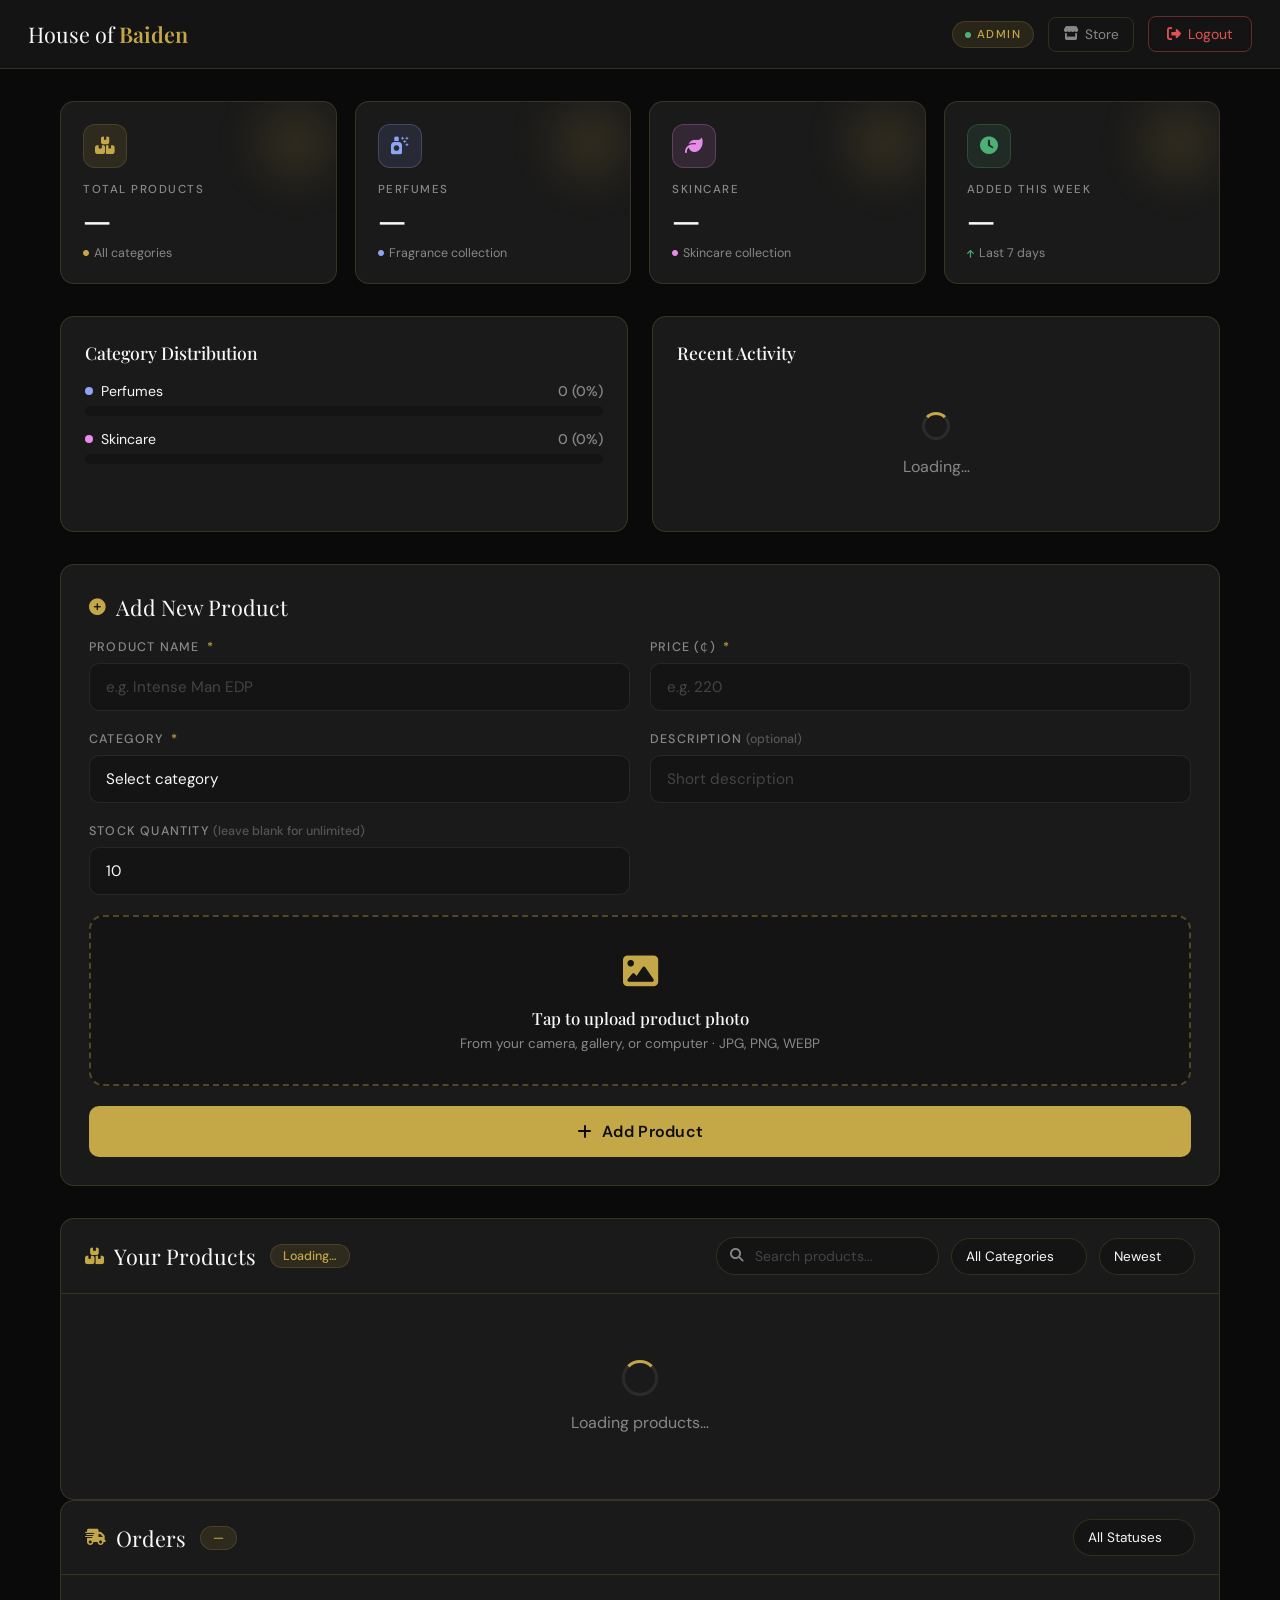
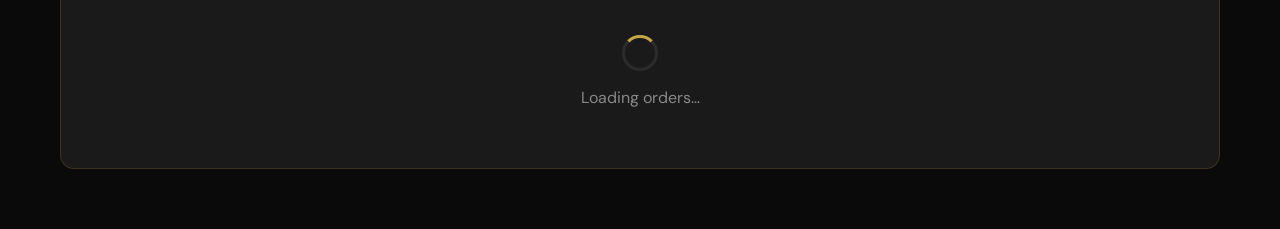
==== commit 2b51d429: "Add Scent Finder quiz, TikTok link, shared assets, and security hardening - New scent-finder.html: i" ====
--- a/admin.html
+++ b/admin.html
@@ -9,6 +9,8 @@
 <link href="https://fonts.googleapis.com/css2?family=Playfair+Display:wght@400;500;600&family=DM+Sans:wght@300;400;500;600;700&display=swap" rel="stylesheet">
 <script src="https://www.gstatic.com/firebasejs/9.23.0/firebase-app-compat.js"></script>
 <script src="https://www.gstatic.com/firebasejs/9.23.0/firebase-firestore-compat.js"></script>
+<script src="https://www.gstatic.com/firebasejs/9.23.0/firebase-auth-compat.js"></script>
+<script src="firebase-config.js"></script>
 <style>
 *, *::before, *::after { margin: 0; padding: 0; box-sizing: border-box; }
 :root {
@@ -534,6 +536,10 @@
 .btn-confirm-cancel { flex: 1; padding: 12px; border: 1px solid var(--border); background: none; color: var(--muted); border-radius: var(--radius-sm); cursor: pointer; font-family: inherit; font-size: 0.92rem; transition: var(--trans); }
 .btn-confirm-cancel:hover { color: var(--white); }
 
+/* PRODUCT STOCK */
+.prod-stock { font-size: 0.72rem; color: var(--muted); margin-top: 3px; }
+.prod-stock.out { color: var(--danger); }
+
 /* RESPONSIVE */
 @media (max-width: 900px) {
   .stats-grid { grid-template-columns: repeat(2, 1fr); }
@@ -554,6 +560,29 @@
   .topbar-right { gap: 8px; }
   .tag-admin { display: none; }
 }
+
+/* ORDERS */
+.order-card { background: var(--surface); border: 1px solid var(--border); border-radius: var(--radius); padding: 16px 18px; margin-bottom: 14px; transition: var(--trans); }
+.order-card:hover { border-color: var(--border-strong); }
+.order-head { display: flex; align-items: center; gap: 10px; flex-wrap: wrap; }
+.order-ref { font-weight: 600; color: var(--white); font-size: 0.92rem; font-family: 'Playfair Display', serif; }
+.order-status { font-size: 0.68rem; text-transform: uppercase; letter-spacing: 0.8px; padding: 3px 10px; border-radius: 20px; border: 1px solid var(--border-strong); color: var(--gold); }
+.order-status.st-confirmed { color: var(--success); border-color: rgba(76,175,118,0.4); }
+.order-status.st-delivered { color: var(--success); border-color: rgba(76,175,118,0.4); }
+.order-status.st-cancelled { color: var(--danger); border-color: rgba(224,82,82,0.4); }
+.order-paid { margin-left: auto; font-size: 0.75rem; color: var(--success); display: inline-flex; align-items: center; gap: 5px; }
+.order-body { margin-top: 10px; }
+.order-customer { font-size: 0.9rem; color: var(--white); display: flex; flex-wrap: wrap; gap: 6px; align-items: center; }
+.order-customer i { color: var(--gold); font-size: 0.78rem; }
+.order-items { margin-top: 6px; font-size: 0.82rem; color: var(--muted); }
+.order-meta { margin-top: 8px; display: flex; align-items: center; gap: 12px; flex-wrap: wrap; font-size: 0.8rem; }
+.order-total { color: var(--gold); font-weight: 600; font-size: 0.95rem; }
+.order-time { color: var(--muted); }
+.order-method { color: var(--muted); display: inline-flex; align-items: center; gap: 5px; }
+.order-actions { margin-top: 12px; display: flex; gap: 8px; flex-wrap: wrap; }
+.status-btn { background: none; border: 1px solid var(--border); color: var(--muted); font-size: 0.75rem; padding: 5px 12px; border-radius: 20px; cursor: pointer; transition: var(--trans); font-family: inherit; text-transform: capitalize; }
+.status-btn:hover { border-color: var(--border-strong); color: var(--white); }
+.status-btn.current { background: var(--gold-glow); border-color: var(--border-strong); color: var(--gold); }
 </style>
 </head>
 <body>
@@ -663,6 +692,10 @@
         <label>Description <span style="color:#555;font-size:0.78rem;text-transform:none;letter-spacing:0">(optional)</span></label>
         <input type="text" id="productDesc" placeholder="Short description">
       </div>
+      <div class="form-group">
+        <label>Stock Quantity <span style="color:#555;font-size:0.78rem;text-transform:none;letter-spacing:0">(leave blank for unlimited)</span></label>
+        <input type="number" id="productStock" placeholder="e.g. 10" min="0" value="10">
+      </div>
 
       <div class="upload-zone" id="uploadZone">
         <input type="file" id="imageInput" accept="image/*" hidden>
@@ -734,6 +767,31 @@
     </div>
   </div>
 
+  <!-- ===================== ORDERS ===================== -->
+  <div class="products-card" id="ordersCard">
+    <div class="products-toolbar">
+      <div class="section-label">
+        <i class="fas fa-truck-fast"></i>
+        Orders
+        <span class="count-pill" id="orderCount">—</span>
+      </div>
+      <div class="toolbar-spacer"></div>
+      <select class="filter-select" id="orderFilter">
+        <option value="all">All Statuses</option>
+        <option value="new">New</option>
+        <option value="confirmed">Confirmed</option>
+        <option value="delivered">Delivered</option>
+        <option value="cancelled">Cancelled</option>
+      </select>
+    </div>
+    <div id="ordersContainer">
+      <div class="state-box">
+        <div class="spinner"></div>
+        <p>Loading orders…</p>
+      </div>
+    </div>
+  </div>
+
 </div>
 
 <!-- EDIT MODAL -->
@@ -761,6 +819,10 @@
       <div class="form-group">
         <label>Description</label>
         <input type="text" id="editDesc" placeholder="Short description (optional)">
+      </div>
+      <div class="form-group">
+        <label>Stock Quantity <span style="color:#555;font-size:0.78rem;text-transform:none;letter-spacing:0">(leave blank for unlimited)</span></label>
+        <input type="number" id="editStock" placeholder="e.g. 10" min="0">
       </div>
       <div class="form-group">
         <label>Replace Image <span style="color:#555;font-size:0.78rem;text-transform:none;letter-spacing:0">(optional)</span></label>
@@ -799,28 +861,18 @@
 </div>
 
 <script>
+// AUTH GATE — real Firebase Auth (enforced server-side by Firestore rules in firestore.rules)
 document.addEventListener('DOMContentLoaded', function () {
-  // FIREBASE
-  const firebaseConfig = {
-    apiKey: "AIzaSyDl6pEFAsr6M_T-eAuE2FuMS3kOOp1LBKs",
-    authDomain: "house-of-baiden.firebaseapp.com",
-    projectId: "house-of-baiden",
-    storageBucket: "house-of-baiden.firebasestorage.app",
-    messagingSenderId: "220065196721",
-    appId: "1:220065196721:web:8fe9ab0c991b8d04dc1090"
-  };
-  firebase.initializeApp(firebaseConfig);
-  const db = firebase.firestore();
-
-  // AUTH CHECK
-  const isLoggedIn  = localStorage.getItem('adminLoggedIn');
-  const loginExpiry = localStorage.getItem('adminLoginExpiry');
-  if (!isLoggedIn || !loginExpiry || Date.now() > parseInt(loginExpiry)) {
-    localStorage.removeItem('adminLoggedIn');
-    localStorage.removeItem('adminLoginExpiry');
-    window.location.href = 'index.html';
-    return;
-  }
+  auth.onAuthStateChanged(function (user) {
+    if (!user) {
+      window.location.href = 'index.html';
+      return;
+    }
+    initAdmin();
+  });
+});
+
+function initAdmin() {
 
   // TOAST
   function toast(msg, type = 'info') {
@@ -937,14 +989,16 @@
     const category = document.getElementById('productCategory').value;
     const desc     = document.getElementById('productDesc').value.trim();
     const image    = imageDataUrl.value;
+    const stockVal = document.getElementById('productStock').value.trim();
     if (!name)     { toast('Product name is required', 'error'); return; }
     if (!price)    { toast('Price is required', 'error'); return; }
     if (!category) { toast('Select a category', 'error'); return; }
     if (!image)    { toast('Upload a product image', 'error'); return; }
+    const stock    = stockVal === '' ? null : Math.max(0, parseInt(stockVal) || 0);
     this.disabled = true;
     this.innerHTML = '<i class="fas fa-spinner fa-spin"></i> Saving…';
     try {
-      const data = { name, price, category, image, createdAt: firebase.firestore.FieldValue.serverTimestamp() };
+      const data = { name, price, category, image, stock, createdAt: firebase.firestore.FieldValue.serverTimestamp() };
       if (desc) data.description = desc;
       await db.collection('products').add(data);
       toast('Product added!', 'success');
@@ -952,6 +1006,7 @@
       document.getElementById('productPrice').value = '';
       document.getElementById('productCategory').value = '';
       document.getElementById('productDesc').value = '';
+      document.getElementById('productStock').value = '10';
       resetUpload();
       loadProducts();
     } catch (err) {
@@ -1063,6 +1118,9 @@
         <div>
           <div class="prod-name">${esc(p.name)}</div>
           <div class="prod-desc">${p.description ? esc(p.description) : '<span style="color:#444">No description</span>'}</div>
+          <div class="prod-stock ${p.stock !== undefined && Number(p.stock) <= 0 ? 'out' : ''}">
+            ${p.stock !== undefined && p.stock !== null ? (Number(p.stock) + ' in stock') : '<span style="color:#555">No stock set</span>'}
+          </div>
         </div>
         <div class="prod-price">₵${esc(p.price)}</div>
         <span class="cat-badge ${p.category}">${p.category === 'perfume' ? 'Perfume' : 'Skincare'}</span>
@@ -1173,6 +1231,7 @@
   const editPrice = document.getElementById('editPrice');
   const editCategory = document.getElementById('editCategory');
   const editDesc = document.getElementById('editDesc');
+  const editStock = document.getElementById('editStock');
   const editPreviewImg = document.getElementById('editPreviewImg');
   const editImgStatus = document.getElementById('editImgStatus');
   const editImageInput = document.getElementById('editImageInput');
@@ -1188,6 +1247,7 @@
       editPrice.value = p.price || '';
       editCategory.value = p.category || 'perfume';
       editDesc.value = p.description || '';
+      editStock.value = (p.stock !== undefined && p.stock !== null) ? p.stock : '';
       editPreviewImg.src = p.image || '';
       editImageDataUrl.value = p.image || '';
       editImgStatus.textContent = '';
@@ -1238,7 +1298,9 @@
     this.disabled = true;
     this.textContent = 'Saving…';
     try {
-      const data = { name, price, category, image };
+      const stockVal = editStock.value.trim();
+      const stock = stockVal === '' ? null : Math.max(0, parseInt(stockVal) || 0);
+      const data = { name, price, category, image, stock };
       if (desc) data.description = desc; else data.description = '';
       await db.collection('products').doc(id).update(data);
       toast('Product updated!', 'success');
@@ -1283,12 +1345,103 @@
   filterCategory.addEventListener('change', applyFilters);
   sortSelect.addEventListener('change', applyFilters);
 
+  // ORDERS
+  const ordersContainer = document.getElementById('ordersContainer');
+  const orderCountEl = document.getElementById('orderCount');
+  const orderFilterEl = document.getElementById('orderFilter');
+  let allOrders = [];
+  let filteredOrders = [];
+
+  function formatMoney(n) { return '₵' + (Number(n) || 0).toFixed(2); }
+
+  async function loadOrders() {
+    if (!ordersContainer) return;
+    ordersContainer.innerHTML = '<div class="state-box"><div class="spinner"></div><p>Loading orders…</p></div>';
+    try {
+      const snap = await db.collection('orders').orderBy('createdAt', 'desc').get();
+      allOrders = snap.docs.map(doc => ({ id: doc.id, ...doc.data() }));
+      applyOrderFilters();
+      if (snap.empty) {
+        ordersContainer.innerHTML = '<div class="state-box"><i class="fas fa-truck-fast"></i><h3>No orders yet</h3><p>Customer orders placed on the storefront will appear here.</p></div>';
+      }
+    } catch (err) {
+      console.error(err);
+      ordersContainer.innerHTML = '<div class="state-box"><i class="fas fa-exclamation-triangle" style="color:var(--danger)"></i><h3>Failed to load orders</h3><p>Check your Firestore rules — the admin must have access to the orders collection.</p></div>';
+    }
+  }
+
+  function applyOrderFilters() {
+    const f = orderFilterEl ? orderFilterEl.value : 'all';
+    filteredOrders = f === 'all' ? [...allOrders] : allOrders.filter(o => (o.status || 'new') === f);
+    if (orderCountEl) orderCountEl.textContent = allOrders.length;
+    renderOrders();
+  }
+
+  function renderOrders() {
+    if (!ordersContainer) return;
+    if (filteredOrders.length === 0) {
+      ordersContainer.innerHTML = '<div class="state-box"><i class="fas fa-inbox"></i><h3>No orders in this view</h3></div>';
+      return;
+    }
+    ordersContainer.innerHTML = '';
+    filteredOrders.forEach(o => {
+      const items = (o.items || []).map(i => esc(i.name) + ' × ' + i.qty).join(', ');
+      const status = o.status || 'new';
+      const paid = o.payment && o.payment.paid;
+      const customer = o.customer || {};
+      const hall = customer.hall && customer.hall !== 'Not provided' ? ' · <i class="fas fa-building"></i> ' + esc(customer.hall) : '';
+      const card = document.createElement('div');
+      card.className = 'order-card';
+      card.innerHTML =
+        '<div class="order-head">' +
+          '<div class="order-ref">#' + esc(o.id || '') + '</div>' +
+          '<span class="order-status st-' + esc(status) + '">' + esc(status) + '</span>' +
+          (paid ? '<span class="order-paid"><i class="fas fa-check-circle"></i> Paid</span>' : '') +
+        '</div>' +
+        '<div class="order-body">' +
+          '<div class="order-customer"><i class="fas fa-user"></i> ' + esc(customer.name || '—') +
+            ' · <i class="fas fa-phone"></i> ' + esc(customer.phone || '—') + hall + '</div>' +
+          '<div class="order-items">' + (esc(items) || '<span style="color:#555">No items</span>') + '</div>' +
+          '<div class="order-meta">' +
+            '<span class="order-total">' + formatMoney(o.total) + '</span>' +
+            '<span class="order-time">' + timeAgo(o.createdAt) + '</span>' +
+            (o.payment && o.payment.method === 'momo'
+              ? '<span class="order-method"><i class="fas fa-mobile-alt"></i> Mobile Money</span>'
+              : '<span class="order-method"><i class="fab fa-whatsapp"></i> WhatsApp</span>') +
+          '</div>' +
+        '</div>' +
+        '<div class="order-actions">' +
+          ['new', 'confirmed', 'delivered', 'cancelled'].map(st =>
+            '<button class="status-btn' + (st === status ? ' current' : '') + '" data-id="' + esc(o.id) + '" data-status="' + st + '">' + st + '</button>'
+          ).join('') +
+        '</div>';
+      ordersContainer.appendChild(card);
+    });
+    ordersContainer.querySelectorAll('.status-btn').forEach(btn =>
+      btn.addEventListener('click', () => setOrderStatus(btn.dataset.id, btn.dataset.status)));
+  }
+
+  async function setOrderStatus(id, status) {
+    try {
+      await db.collection('orders').doc(id).update({ status: status });
+      toast('Order marked ' + status, 'success');
+      loadOrders();
+    } catch (err) {
+      console.error(err);
+      toast('Could not update order', 'error');
+    }
+  }
+
+  if (orderFilterEl) orderFilterEl.addEventListener('change', applyOrderFilters);
+
   // LOGOUT
   document.getElementById('logoutBtn').addEventListener('click', function () {
     if (confirm('Logout from admin panel?')) {
-      localStorage.removeItem('adminLoggedIn');
-      localStorage.removeItem('adminLoginExpiry');
-      window.location.href = 'index.html';
+      auth.signOut().then(function () {
+        window.location.href = 'index.html';
+      }).catch(function () {
+        window.location.href = 'index.html';
+      });
     }
   });
 
@@ -1305,7 +1458,8 @@
 
   // INIT
   loadProducts();
-});
+  loadOrders();
+}
 </script>
 </body>
 </html>
